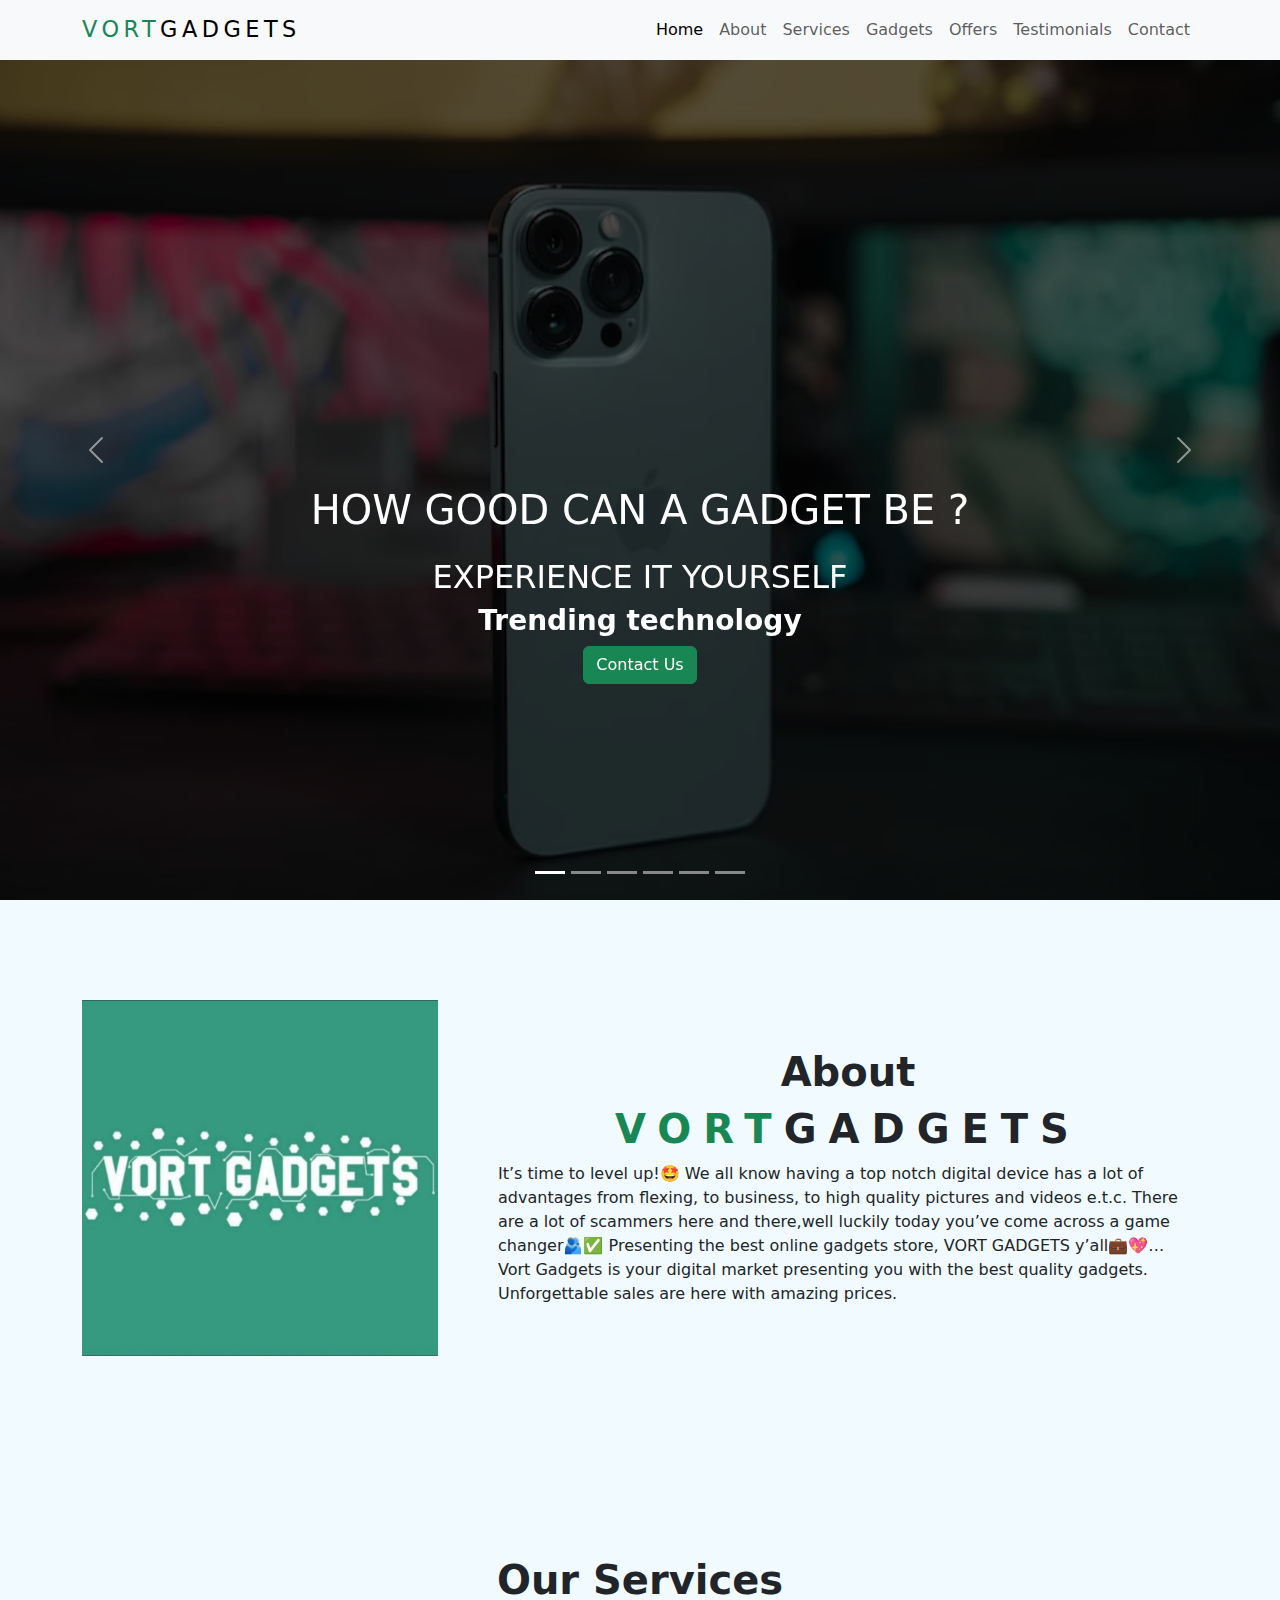
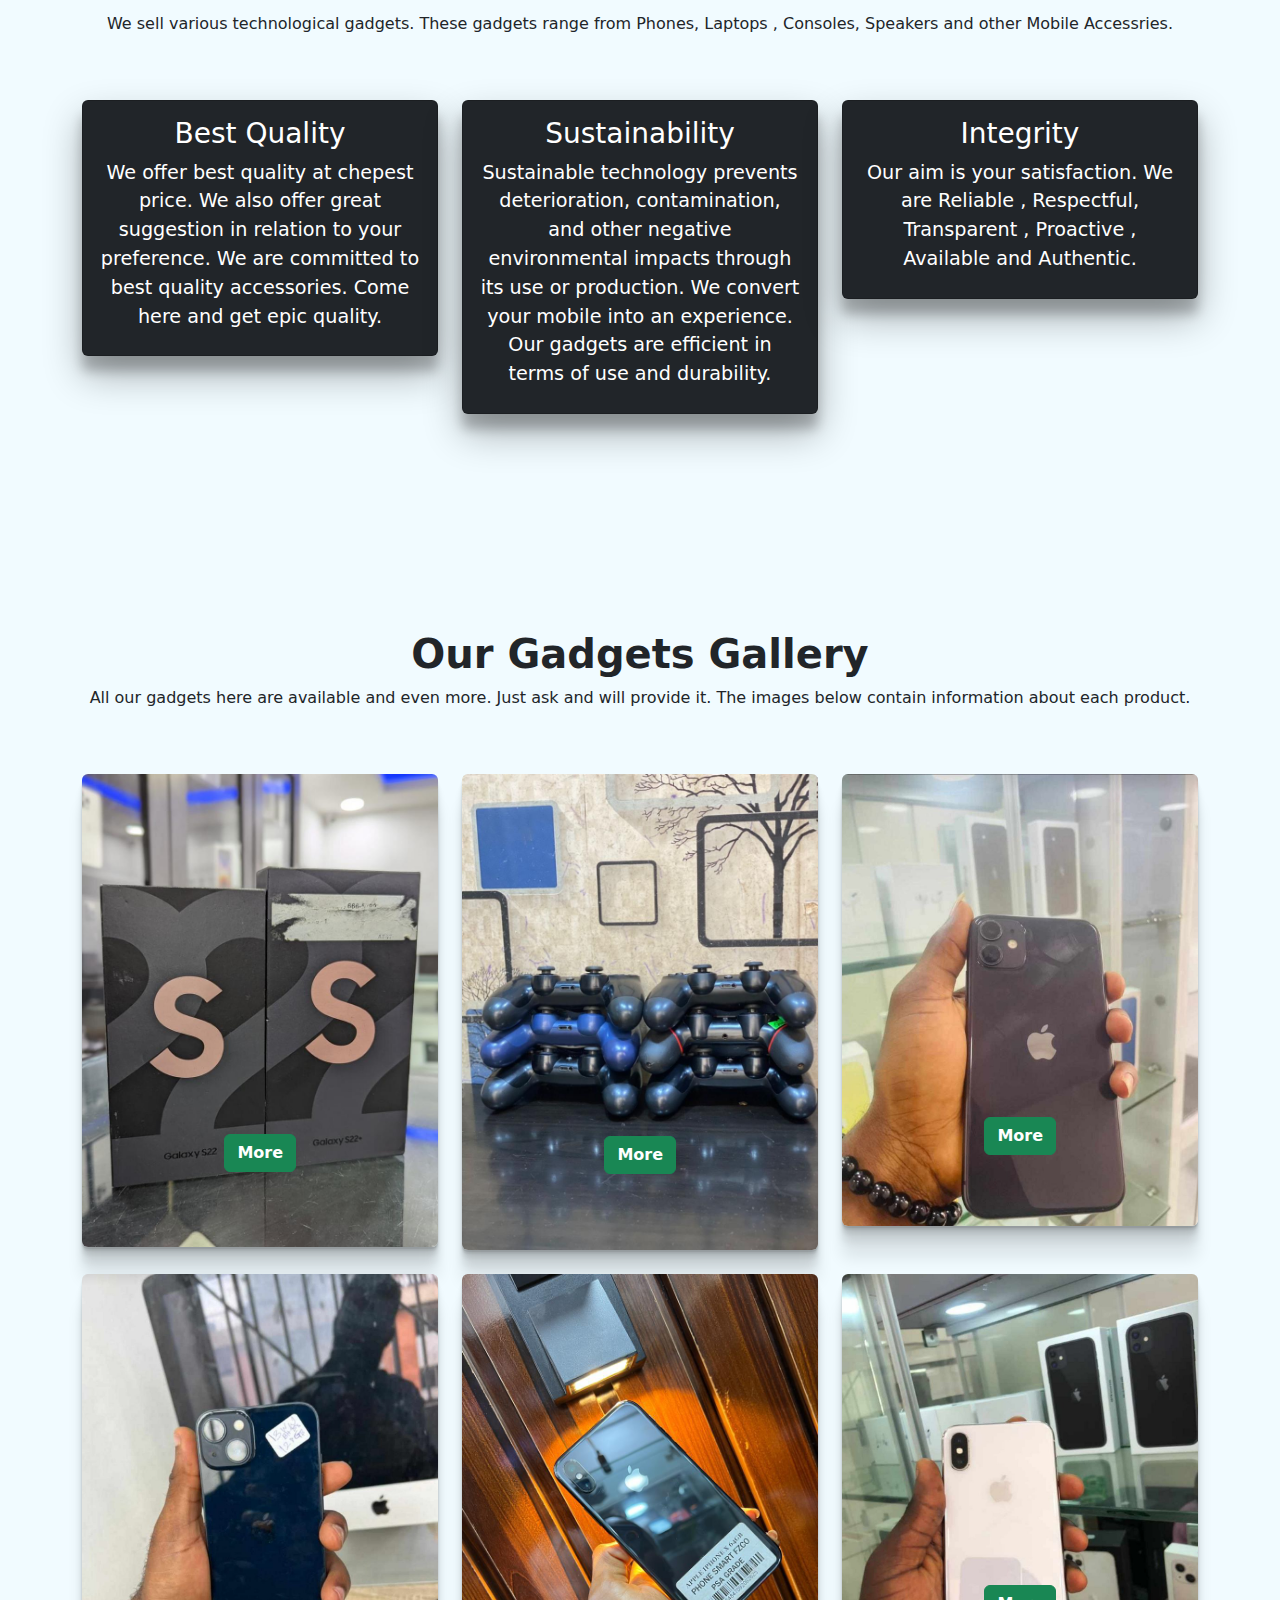
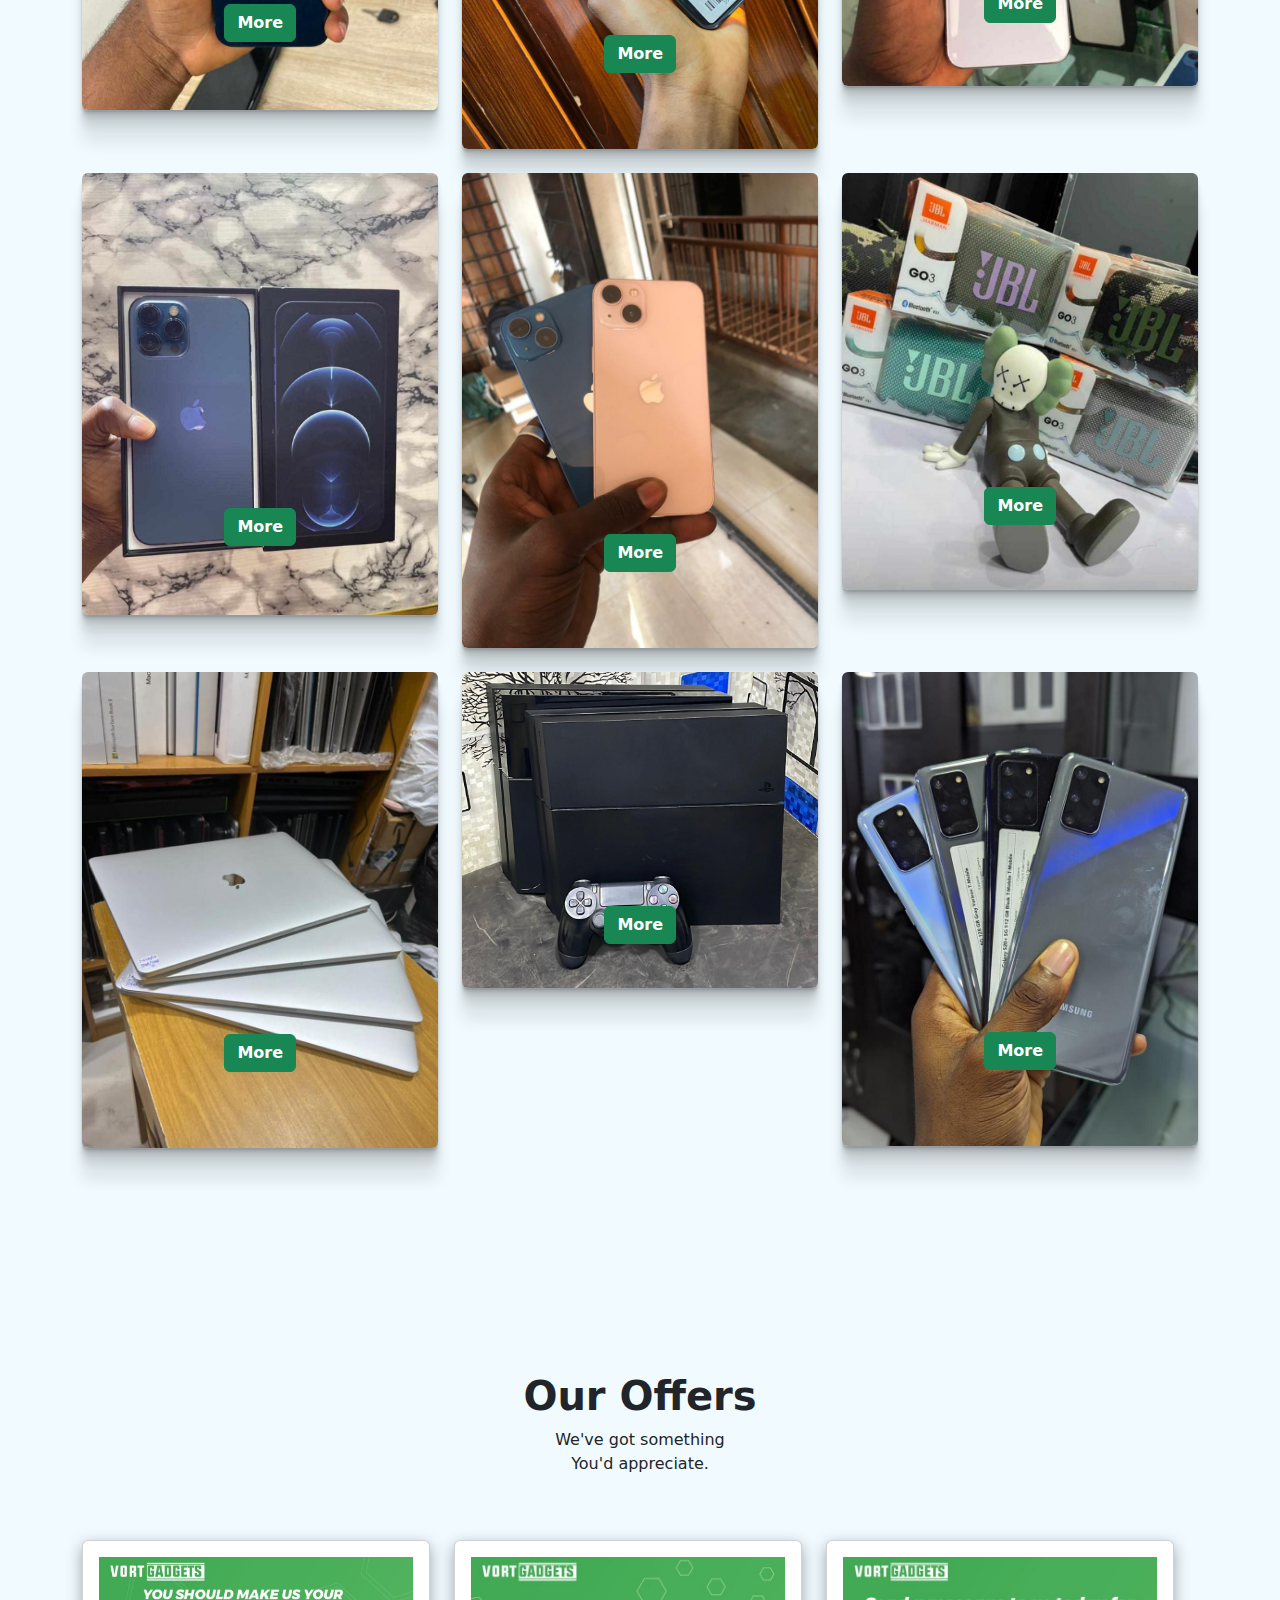
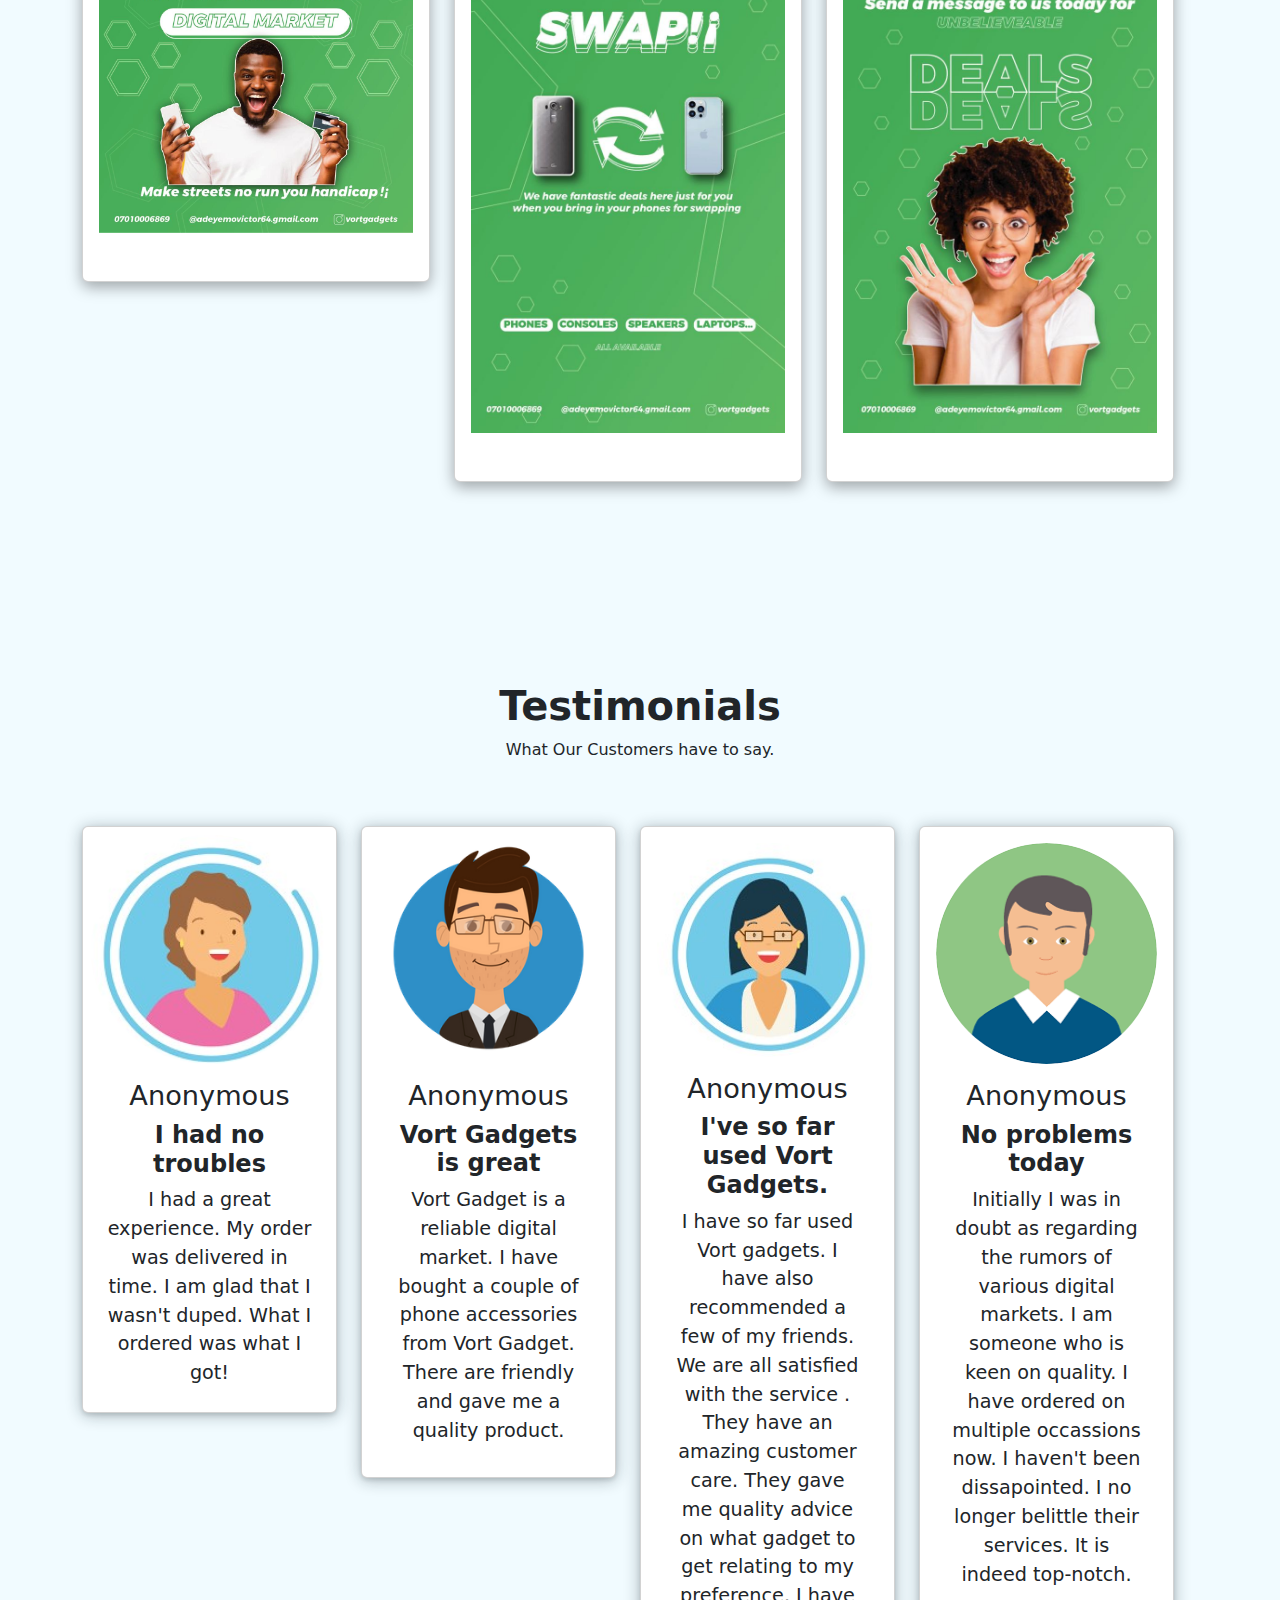
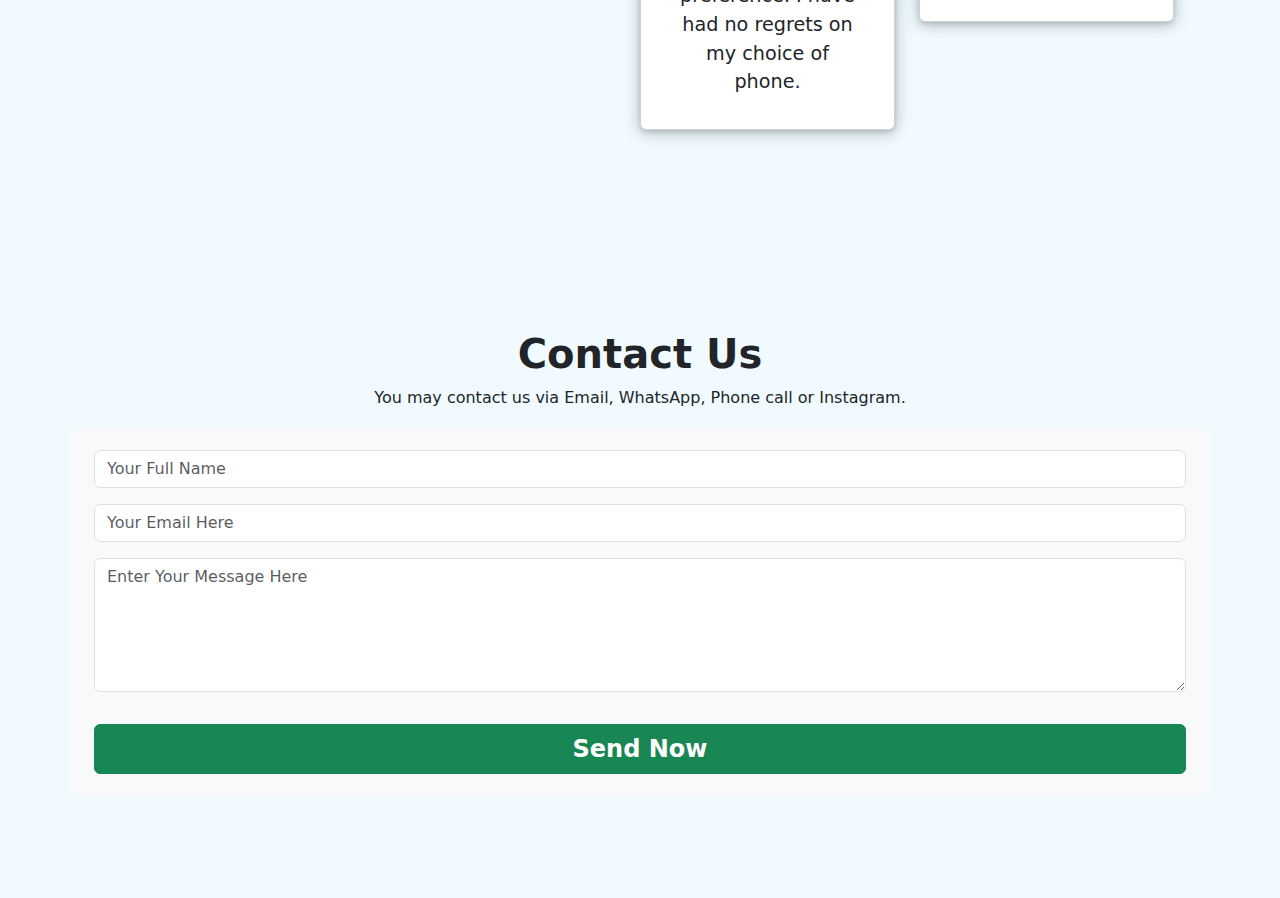
==== index.html @ 5c7299be "Contact-us section" ====
<!DOCTYPE html>
<html lang="en">
<head>
    <meta charset="UTF-8">
    <meta name="viewport" content="width=device-width, initial-scale=1.0">
    <title>VortGadgets</title>
     <link rel="stylesheet" href="css/style.css">
     <link rel="stylesheet" href="css/bootstrap.css">
<body>
    <nav class="navbar navbar-expand-lg bg-body-tertiary fixed-top" id="nav">
        <div class="container">
          <a id="brand-name" class="navbar-brand" href="#"><span id="brand-name-span">VORT</span>GADGETS</a>
          <button class="navbar-toggler" type="button" data-bs-toggle="collapse" data-bs-target="#navbarCollapse" aria-controls="navbarCollapse" aria-expanded="false" aria-label="Toggle navigation">
            <span class="navbar-toggler-icon"></span>
          </button>
          <div class="collapse navbar-collapse" id="navbarCollapse">
            <ul id="nav-ul" class="navbar-nav">
                <li class="navbar-item">
                    <a class="nav-link active" href="#Home">Home</a>
                </li>
                <li class="navbar-item">
                    <a class="nav-link " href="#About">About</a>
                </li>
                <li class="navbar-item">
                    <a class="nav-link " href="#Services">Services</a>
                </li>
                <li class="navbar-item">
                    <a class="nav-link " href="#gadgetsGallery">Gadgets</a>
                </li>
                <li class="navbar-item">
                    <a class="nav-link " href="#Offers">Offers</a>
                </li>
                <li class="navbar-item">
                    <a class="nav-link " href="#Testimonials">Testimonials</a>
                </li>
                <li class="navbar-item">
                    <a class="nav-link " href="#Contact">Contact</a>
                </li>
            </ul>
          </div>
        </div>
    </nav>
    <main>
        <section id="Home" >
            <div id="carousel" class="carousel slide">
              <div class="carousel-indicators">
                <button type="button" data-bs-target="#carouselIndicators" data-bs-slide-to="0" class="active" aria-current="true" aria-label="Slide 1"></button>
                <button type="button" data-bs-target="#carouselIndicators" data-bs-slide-to="1" aria-label="Slide 2"></button>
                <button type="button" data-bs-target="#carouselIndicators" data-bs-slide-to="2" aria-label="Slide 3"></button>
                <button type="button" data-bs-target="#carouselIndicators" data-bs-slide-to="3" aria-label="Slide 4"></button>
                <button type="button" data-bs-target="#carouselIndicators" data-bs-slide-to="4" aria-label="Slide 5"></button>
                <button type="button" data-bs-target="#carouselIndicators" data-bs-slide-to="5" aria-label="Slide 6"></button>
              </div>
                <div class="carousel-inner">
                  <div class="carousel-item active">
                    <div class="pb-5">

                    </div>
                    <img src="./img/slide-1.avif" class="d-block w-100" alt="...">
                    <div id="" class=" carousel-caption text-white text-center">
                      <h1>HOW GOOD CAN A GADGET BE ?</h1>
                      <h2>EXPERIENCE IT YOURSELF</h2>
                      <h3 class="fw-bold"> Trending technology</h3>
                      <p>
                        <button class="btn btn-success ">
                          <a href="https://wa.me/+2347010006869" class="text-white text-decoration-none">Contact Us</a>
                        </button>
                      </p>
                    </div>
                  </div>
                  <div class="carousel-item">
                    <div class="pb-5">

                    </div>
                    <img src="./img/slide-2.avif" class="d-block w-100" alt="...">
                    <div id="" class=" carousel-caption text-white text-center">
                        <h1>WHAT'S SO BRILLIANT ABOUT GADGETS ? </h1>
                        <h2>SIMPLICITY!</h2>
                        <h3 class="fw-bold">  Dreams about the future are always filled with gadgets.</h3>
                        <p>
                          <button class="btn btn-success ">
                            <a href="https://wa.me/+2347010006869" class="text-white text-decoration-none">Contact Us</a>
                          </button>
                        </p>
                      </div>
                  </div>
                  <div class="carousel-item">
                    <div class="pb-5">

                    </div>
                    <img src="./img/slide-3.avif" class="d-block w-100" alt="...">
                    <div id="" class=" carousel-caption text-white text-center">
                        <h1>...LOADED WITH FEATURES </h1>
                        <h2>SPECS YOU NEED !</h2>
                        <h3 class="fw-bold">You should make us your digital market.</h3>
                        <p>
                          <button class="btn btn-success ">
                            <a href="https://wa.me/+2347010006869" class="text-white text-decoration-none">Contact Us</a>
                          </button>
                        </p>
                      </div>
                  </div>
                  <div class="carousel-item">
                    <div class="pb-5">

                    </div>
                    <img src="./img/slide-4.avif" class="d-block w-100" alt="...">
                    <div id="" class=" carousel-caption text-white text-center">
                        <h1>...ITS ALL AVAILABLE</h1>
                        <h2>WE HAVE FANTASTIC DEALS FOR YOU !</h2>
                        <h3 class="fw-bold">Phone swapping, consoles , speakers...</h3>
                        <p>
                          <button class="btn btn-success ">
                            <a href="https://wa.me/+2347010006869" class="text-white text-decoration-none">Contact Us</a>
                          </button>
                        </p>
                      </div>
                  </div>
                  <div class="carousel-item">
                    <div class="pb-5">

                    </div>
                    <img src="./img/slide-5.jpg" class="d-block w-100" alt="...">
                    <div id="" class=" carousel-caption text-white text-center">
                      <h1>A NEW PERSPECTIVE FOR GAMERS</h1>
                      <h2>QUALITY AND DURABLE !</h2>
                      <h3 class="fw-bold">A great gamepad instantly levels up your play.</h3>
                      <p>
                        <button class="btn btn-success ">
                          <a href="https://wa.me/+2347010006869" class="text-white text-decoration-none">Contact Us</a>
                        </button>
                      </p>
                    </div>
                  </div>
                  <div class="carousel-item">
                    <div class="pb-5">

                    </div>
                    <img src="./img/slide-6.avif" class="d-block w-100" alt="...">
                    <div id="" class=" carousel-caption text-white text-center">
                      <h1>LOVE SOME GOOD MUSIC ? </h1>
                      <h2>PLUG IT ! , LISTEN ! FEEL IT !  </h2>
                      <h3 class="fw-bold">Don't just listen, feel the beat.
                         Move with the rhythm. Go crazy with the bass. Feel the music by heart.
                      </h3>
                      <p>
                        <button class="btn btn-success ">
                          <a href="https://wa.me/+2347010006869" class="text-white text-decoration-none">Contact Us</a>
                        </button>
                      </p>
                    </div>
                  </div>
                </div>
                <button class="carousel-control-prev" type="button" data-bs-target="#carousel" data-bs-slide="prev">
                  <span class="carousel-control-prev-icon" aria-hidden="true"></span>
                  <span class="visually-hidden">Previous</span>
                </button>
                <button class="carousel-control-next" type="button" data-bs-target="#carousel" data-bs-slide="next">
                  <span class="carousel-control-next-icon" aria-hidden="true"></span>
                  <span class="visually-hidden">Next</span>
                </button>
              </div>
        </section>
        <div class="container">
            <section id="About" class="section-padding">
                <div class="row">
                    <img id="logo" src="./img/vort logo.jpeg" alt="" class="col-lg-4 col-md-12 col-12">
                    <div class="container col-lg-8 col-md-12 col-12 ps-lg-5 mt-md-5">
                            <div id="about-title">
                                <h1 class="text-center fw-bold">About</h1>
                                <h1 id="about-brand-name" class="text-center lh-sm fw-bold"><span id="brand-name-span">VORT</span>GADGETS</h1>
                            </div>
                            
                            <p>It’s time to level up!🤩 We all know having a top notch digital 
                                device has a lot of advantages from flexing, to business, to high
                                quality pictures and videos e.t.c. There are a lot of scammers here 
                                and there,well luckily today you’ve come across a game changer🫂✅ Presenting
                                the best online gadgets store, VORT GADGETS y’all💼💖…
                                <br>
                                Vort Gadgets is your digital market presenting you with the best quality gadgets.
                                Unforgettable sales are here with amazing prices.
                            </p>
                    </div>
                </div>
            </section>
            <section id="Services" class="section-padding">
                <div class="row pb-5">
                    <h2 class="heading">Our Services</h2>
                    <p class="text-center">We sell various technological gadgets. 
                        These gadgets range from Phones, Laptops , 
                        Consoles, Speakers and other Mobile Accessries.
                    </p>
                </div>
                <div class="row">
                    <div class="col-lg-4 col-md-12 mb-3">
                        <div class="card text-white text-center bg-dark pb-2 service-card">
                            <div class="card-body text-center">
                              <h3 class="card-title">Best Quality</h3>
                              <p class="card-text">We offer best quality at chepest price. We also offer great suggestion in relation to your preference. We are committed to best quality accessories. Come here and get epic quality. </p>
                              
                            </div>
                          </div>
                    </div>
                    <div class="col-lg-4 col-md-12 mb-3">
                        <div class="card text-white bg-dark pb-2 service-card">
                            <div class="card-body text-center">
                                <h3 class="card-title">Sustainability</h3>
                                <p class="card-text">Sustainable technology prevents deterioration,
                                     contamination, and other negative environmental impacts through 
                                     its use or production. We convert your mobile into an experience. 
                                     Our gadgets are efficient in terms of use and durability.
                                </p>
                            </div>
                        </div>
                    </div>
                    <div class="col-lg-4 col-md-12 mb-3">
                        <div class="card text-white bg-dark pb-2 service-card">
                            <div class="card-body text-center">
                                <h3 class="card-title">Integrity</h3>
                                <p class="card-text">Our aim is your satisfaction.
                                     We are Reliable , Respectful, Transparent , 
                                     Proactive , Available and Authentic.
                                </p>
                            </div>
                        </div>
                    </div>
                </div>
            </section>
            <section id="gadgetsGallery" class="section-padding">
              <div class="row pb-5">
                <h2 class="heading">Our Gadgets Gallery</h2>
                <p class="text-center">All our gadgets here are available and even more.
                   Just ask and will provide it. The images below contain information about each product.
                </p>
              </div>
              <div class="row">
                <div class="col-md-4">
                  <a href="#" data-bs-toggle="modal" data-bs-target="#modal1">
                    <div class="pb-4" id="gallery-card-container">
                      <img src="./img/products/Galaxy S22+.jpeg" class="img-responsive rounded" id="gallery-img" width="100%" >
                      <button class="btn btn-success custom-btn fw-bold" id="gallery-btn">More</button>
                    </div> 
                  </a>
                  <!-- Modal -->
                  <div class="modal fade" id="modal1" tabindex="-1" aria-labelledby="ModalLabel" aria-hidden="true">
                    <div class="modal-dialog">
                      <div class="modal-content">
                        <div class="modal-header">
                          <h1 class="modal-title" id="ModalLabel">Galaxy S22+ 5G</h1>
                          <button type="button" class="btn-close" data-bs-dismiss="modal" aria-label="Close"></button>
                        </div>
                        <div class="modal-body">
                          <img src="./img/products/Galaxy S22+.jpeg" alt="" width="100%">
                          <h3>Galaxy S22 Plus 5G</h3>
                          <p class="mt-3">Don't make the mistake of overlooking the Galaxy S22 Plus. 
                            It's every bit a premium device and outperforms its siblings in some key areas.
                             The Galaxy S22 Plus is one of Samsung's very best and the top Android phone to beat for those 
                             who don't need a stylus.
                          </p>
                        </div>
                        <div class="modal-footer">
                          <button type="button" class="btn custom-btn btn-success" data-bs-dismiss="modal">Close</button>
                        </div>
                      </div>
                    </div>
</div>
                </div>
                <div class="col-md-4">
                  <a href="#" data-bs-toggle="modal" data-bs-target="#modal2">
                    <div class="pb-4" id="gallery-card-container">
                      <img src="./img/products/gamepad1.jpeg" alt="" class="img-responsive rounded" id="gallery-img" width="100%">
                      <button class="btn btn-success custom-btn fw-bold" id="gallery-btn">More</button>
                    </div>
                  </a>
                  <!-- Modal -->
                  <div class="modal fade" id="modal2" tabindex="-1" aria-labelledby="ModalLabel" aria-hidden="true">
                    <div class="modal-dialog">
                      <div class="modal-content">
                        <div class="modal-header">
                          <h1 class="modal-title" id="ModalLabel">Game Pad</h1>
                          <button type="button" class="btn-close" data-bs-dismiss="modal" aria-label="Close"></button>
                        </div>
                        <div class="modal-body">
                          <img src="./img/products/gamepad1.jpeg" alt="" width="100%">
                          <h3>Game Pad</h3>
                          <p class="mt-3">The control is comfortable and direct, 
                            which of course benefits the performance and generally games that are controlled with a gamepad run rounder. 
                            That refers to many games and also something the use of weapons in games is simply more convenient.
                          </p>
                        </div>
                        <div class="modal-footer">
                          <button type="button" class="btn custom-btn btn-success" data-bs-dismiss="modal">Close</button>
                        </div>
                      </div>
                    </div>
                </div>
                </div>
                <div class="col-md-4">
                  <a href="#" data-bs-toggle="modal" data-bs-target="#modal3">
                    <div class="pb-4" id="gallery-card-container">
                      <img src="./img/products/iphone 11.jpg" alt="" class="img-responsive rounded" id="gallery-img" width="100%">
                      <button class="btn btn-success custom-btn fw-bold" id="gallery-btn">More</button>
                    </div>
                  </a>
                  <!-- Modal -->
                  <div class="modal fade" id="modal3" tabindex="-1" aria-labelledby="ModalLabel" aria-hidden="true">
                    <div class="modal-dialog">
                      <div class="modal-content">
                        <div class="modal-header">
                          <h1 class="modal-title" id="ModalLabel">IPHONE 11</h1>
                          <button type="button" class="btn-close" data-bs-dismiss="modal" aria-label="Close"></button>
                        </div>
                        <div class="modal-body">
                          <img src="./img/products/iphone 11.jpg" alt="" width="100%">
                          <h3>IPHONE 11</h3>
                          <p class="mt-3">The Iphone 11 has faster performance, an ultra wide camera,
                             night mode, an hour longer battery life and new colors.
                            The iPhone 11 succeeded the iPhone XR, and it features a 6.1-inch LCD 
                            display that Apple calls a "Liquid Retina HD Display." It features a 1792 x 828 resolution
                             at 326ppi, a 1400:1 contrast ratio, 625 nits max brightness, True Tone support for adjusting 
                             the white balance to the ambient lighting, and wide color support for true-to-life colors.
                          </p>
                        </div>
                        <div class="modal-footer">
                          <button type="button" class="btn custom-btn btn-success" data-bs-dismiss="modal">Close</button>
                        </div>
                      </div>
                    </div>
                  </div>
                </div>
                <div class="col-md-4">
                  <a href="#" data-bs-toggle="modal" data-bs-target="#modal4">
                    <div class="pb-4" id="gallery-card-container">
                      <img src="./img/products/iphone 13.jpg" alt="" class="img-responsive rounded" id="gallery-img" width="100%">
                      <button class="btn btn-success custom-btn fw-bold" id="gallery-btn">More</button>
                    </div>
                  </a>
                  <!-- Modal -->
                  <div class="modal fade" id="modal4" tabindex="-1" aria-labelledby="ModalLabel" aria-hidden="true">
                    <div class="modal-dialog">
                      <div class="modal-content">
                        <div class="modal-header">
                          <h1 class="modal-title" id="ModalLabel">IPHONE 13</h1>
                          <button type="button" class="btn-close" data-bs-dismiss="modal" aria-label="Close"></button>
                        </div>
                        <div class="modal-body">
                          <img src="./img/products/iphone 13.jpg" alt="" width="100%">
                          <h3>IPHONE 13</h3>
                          <p class="mt-3">The iPhone 13's brighter display, longer battery life and powerful
                             cameras make it the best iPhone for those on a budget.
                            Compared to the standard iPhone models, the iPhone 13 Pro and 
                            Pro Max feature a stainless steel frame, 120Hz ProMotion displays, and 
                            triple-lens camera systems with improved Wide, Ultra Wide, and Telephoto lenses
                             and higher-end photography options like macro capabilities, and the ProRes video format.
                          </p>
                        </div>
                        <div class="modal-footer">
                          <button type="button" class="btn custom-btn btn-success" data-bs-dismiss="modal">Close</button>
                        </div>
                      </div>
                    </div>
                  </div>
                </div>
                <div class="col-md-4">
                  <a href="#" data-bs-toggle="modal" data-bs-target="#modal5">
                    <div class="pb-4" id="gallery-card-container">
                      <img src="./img/products/iphone X-64gb.jpeg" alt="" class="img-responsive rounded" id="gallery-img" width="100%">
                      <button class="btn btn-success custom-btn fw-bold" id="gallery-btn">More</button>
                    </div>
                  </a>
                  <!-- Modal -->
                  <div class="modal fade" id="modal5" tabindex="-1" aria-labelledby="ModalLabel" aria-hidden="true">
                    <div class="modal-dialog">
                      <div class="modal-content">
                        <div class="modal-header">
                          <h1 class="modal-title" id="ModalLabel">IPHONE X-64GB</h1>
                          <button type="button" class="btn-close" data-bs-dismiss="modal" aria-label="Close"></button>
                        </div>
                        <div class="modal-body">
                          <img src="./img/products/iphone X-64gb.jpeg" alt="" width="100%">
                          <h3>IPHONE X-64GB</h3>
                          <p class="mt-3">Is 64GB good for an iPhone X? 64GB is enough for 95% of people. 
                            If you don't use your smartphone to store movies, 64GB is enough, including if 
                            you take lots of pics, panoramas, and videos.
                            Apple iPhoneX 64GB is powered by Apple A11 (6 core) + M11 motion coprocessor and 
                            the RAM of 3GB. The phone internal memory capacity is 64GB. As for us the camera concerned,
                             it has front and rear camera with 7MP and 12MP. Apple iPhoneX 64GB, the battery capacity is 2716mAh
                              and Non-removable battery.
                          </p>
                        </div>
                        <div class="modal-footer">
                          <button type="button" class="btn custom-btn btn-success" data-bs-dismiss="modal">Close</button>
                        </div>
                      </div>
                    </div>
                  </div>
                </div>
                <div class="col-md-4">
                  <a href="#" data-bs-toggle="modal" data-bs-target="#modal6">
                    <div class="pb-4" id="gallery-card-container">
                      <img src="./img/products/iphone X.jpg" alt="" class="img-responsive rounded" id="gallery-img" width="100%">
                      <button class="btn btn-success custom-btn fw-bold" id="gallery-btn">More</button>
                    </div>
                  </a>
                  <!-- Modal -->
                  <div class="modal fade" id="modal6" tabindex="-1" aria-labelledby="ModalLabel" aria-hidden="true">
                    <div class="modal-dialog">
                      <div class="modal-content">
                        <div class="modal-header">
                          <h1 class="modal-title" id="ModalLabel">IPHONE X</h1>
                          <button type="button" class="btn-close" data-bs-dismiss="modal" aria-label="Close"></button>
                        </div>
                        <div class="modal-body">
                          <img src="./img/products/iphone X.jpg " width="100%">
                          <h3>IPHONE X</h3>
                          <p class="mt-3">The iPhone X has the Super Retina display, 
                            offering the highest pixel density ever on an iPhone; the 5.8-inch,
                             edge-to-edge OLED screen, with its incredible detail; Face ID, which 
                             uses 3D mapping for secure unlocking; and Portrait Mode, for professional-quality
                              photo effects when using either the front- or rear-facing cameras.
                          </p>
                        </div>
                        <div class="modal-footer">
                          <button type="button" class="btn custom-btn btn-success" data-bs-dismiss="modal">Close</button>
                        </div>
                      </div>
                    </div>
                  </div>
                </div>
                <div class="col-md-4">
                  <a href="#" data-bs-toggle="modal" data-bs-target="#modal7">
                    <div class="pb-4" id="gallery-card-container">
                      <img src="./img/products/Iphone-12 Promax 128GB.jpg" alt="" class="img-responsive rounded" id="gallery-img" width="100%">
                      <button class="btn btn-success custom-btn fw-bold" id="gallery-btn">More</button>
                    </div>
                  </a>
                  <!-- Modal -->
                  <div class="modal fade" id="modal7" tabindex="-1" aria-labelledby="ModalLabel" aria-hidden="true">
                    <div class="modal-dialog">
                      <div class="modal-content">
                        <div class="modal-header">
                          <h1 class="modal-title" id="ModalLabel">IPHONE-12 PROMAX 128GB</h1>
                          <button type="button" class="btn-close" data-bs-dismiss="modal" aria-label="Close"></button>
                        </div>
                        <div class="modal-body">
                          <img src="./img/products/Iphone-12 Promax 128GB.jpg " width="100%">
                          <h3>IPHONE-12 PROMAX 128GB</h3>
                          <p class="mt-3">If you're looking for one of the best iPhones on the market,
                             the iPhone 12 Pro Max is still worth checking out: it's powerful, has the 
                             longest battery life on an iPhone we tested in 2020 and the camera is top-notch.
                          </p>
                        </div>
                        <div class="modal-footer">
                          <button type="button" class="btn custom-btn btn-success" data-bs-dismiss="modal">Close</button>
                        </div>
                      </div>
                    </div>
                  </div>
                </div>
                <div class="col-md-4">
                  <a href="#" data-bs-toggle="modal" data-bs-target="#modal8">
                    <div class="pb-4" id="gallery-card-container">
                      <img src="./img/products/iphone-13.jpeg" alt="" class="img-responsive rounded" id="gallery-img" width="100%">
                      <button class="btn btn-success custom-btn fw-bold" id="gallery-btn">More</button>
                    </div>
                  </a>
                  <!-- Modal -->
                  <div class="modal fade" id="modal8" tabindex="-1" aria-labelledby="ModalLabel" aria-hidden="true">
                    <div class="modal-dialog">
                      <div class="modal-content">
                        <div class="modal-header">
                          <h1 class="modal-title" id="ModalLabel">IPHONE 13</h1>
                          <button type="button" class="btn-close" data-bs-dismiss="modal" aria-label="Close"></button>
                        </div>
                        <div class="modal-body">
                          <img src="./img/products/iphone-13.jpeg" width="100%">
                          <h3>IPHONE 13</h3>
                          <p class="mt-3">The iPhone 13 display has rounded corners that follow a 
                            beautiful curved design, and these corners are within a standard rectangle. 
                            When measured as a standard rectangular shape, the screen is 6.06 inches diagonally
                             (actual viewable area is less). Both models: HDR display.
                          </p>
                        </div>
                        <div class="modal-footer">
                          <button type="button" class="btn custom-btn btn-success" data-bs-dismiss="modal">Close</button>
                        </div>
                      </div>
                    </div>
                  </div>
                </div>
                <div class="col-md-4">
                  <a href="#" data-bs-toggle="modal" data-bs-target="#modal9">
                    <div class="pb-4" id="gallery-card-container">
                      <img src="./img/products/jbl.jpeg" alt="" class="img-responsive rounded" id="gallery-img" width="100%">
                      <button class="btn btn-success custom-btn fw-bold" id="gallery-btn">More</button>
                    </div>
                  </a>
                  <!-- Modal -->
                  <div class="modal fade" id="modal9" tabindex="-1" aria-labelledby="ModalLabel" aria-hidden="true">
                    <div class="modal-dialog">
                      <div class="modal-content">
                        <div class="modal-header">
                          <h1 class="modal-title" id="ModalLabel">JBL</h1>
                          <button type="button" class="btn-close" data-bs-dismiss="modal" aria-label="Close"></button>
                        </div>
                        <div class="modal-body">
                          <img src="./img/products/jbl.jpeg" width="100%">
                          <h3>JBL</h3>
                          <p class="mt-3">JBL don't produce headphones as comfortable as other popular brands,
                             and they don't offer any models specifically catered for audiophiles, their colorful 
                             designs are packed with unique features like music sharing that make JBL a great brand f
                             or casual, everyday headphones.
                          </p>
                        </div>
                        <div class="modal-footer">
                          <button type="button" class="btn custom-btn btn-success" data-bs-dismiss="modal">Close</button>
                        </div>
                      </div>
                    </div>
                  </div>
                </div>
                <div class="col-md-4">
                  <a href="#" data-bs-toggle="modal" data-bs-target="#modal10">
                    <div class="pb-4" id="gallery-card-container">
                      <img src="./img/products/macbook1.jpeg" alt="" class="img-responsive rounded" id="gallery-img" width="100%">
                      <button class="btn btn-success custom-btn fw-bold" id="gallery-btn">More</button>
                    </div>
                  </a>
                  <!-- Modal -->
                  <div class="modal fade" id="modal10" tabindex="-1" aria-labelledby="ModalLabel" aria-hidden="true">
                    <div class="modal-dialog">
                      <div class="modal-content">
                        <div class="modal-header">
                          <h1 class="modal-title" id="ModalLabel">MACBOOK</h1>
                          <button type="button" class="btn-close" data-bs-dismiss="modal" aria-label="Close"></button>
                        </div>
                        <div class="modal-body">
                          <img src="./img/products/macbook1.jpeg" width="100%">
                          <h3>MACBOOK</h3>
                          <p class="mt-3">Mac makes it easy to find what you need, 
                            stay organized, and take on any task. Its clear, simple 
                            design just makes sense — especially if you have an iPhone.
                             So things like managing multiple windows and keeping track of
                              your files are a breeze.
                          </p>
                        </div>
                        <div class="modal-footer">
                          <button type="button" class="btn custom-btn btn-success" data-bs-dismiss="modal">Close</button>
                        </div>
                      </div>
                    </div>
                  </div>
                </div>
                <div class="col-md-4">
                  <a href="#" data-bs-toggle="modal" data-bs-target="#modal11">
                    <div class="pb-4" id="gallery-card-container">
                      <img src="./img/products/plystation.jpeg" alt="" class="img-responsive rounded" id="gallery-img" width="100%">
                      <button class="btn btn-success custom-btn fw-bold" id="gallery-btn">More</button>
                    </div>
                  </a>
                  <!-- Modal -->
                  <div class="modal fade" id="modal11" tabindex="-1" aria-labelledby="ModalLabel" aria-hidden="true">
                    <div class="modal-dialog">
                      <div class="modal-content">
                        <div class="modal-header">
                          <h1 class="modal-title" id="ModalLabel">PLAY STATION</h1>
                          <button type="button" class="btn-close" data-bs-dismiss="modal" aria-label="Close"></button>
                        </div>
                        <div class="modal-body">
                          <img src="./img/products/plystation.jpeg" width="100%">
                          <h3>PLAY STATION</h3>
                          <p class="mt-3">Playstation has a promising technology, a DualSense 
                            Gamepad packed with some top-notch features, Faster SSD, high-performance
                             capability, super graphics that gives you the ultimate gaming experience and
                             allows for more that just video games but also video streaming.
                          </p>
                        </div>
                        <div class="modal-footer">
                          <button type="button" class="btn custom-btn btn-success" data-bs-dismiss="modal">Close</button>
                        </div>
                      </div>
                    </div>
                  </div>
                </div>
                <div class="col-md-4">
                  <a href="#" data-bs-toggle="modal" data-bs-target="#modal12">
                    <div class="pb-4" id="gallery-card-container">
                      <img src="./img/products/samsung-galxy-S20.jpeg" alt="" class="img-responsive rounded" id="gallery-img" width="100%">
                      <button class="btn btn-success custom-btn fw-bold" id="gallery-btn">More</button>
                    </div>
                  </a>
                  <!-- Modal -->
                  <div class="modal fade" id="modal12" tabindex="-1" aria-labelledby="ModalLabel" aria-hidden="true">
                    <div class="modal-dialog">
                      <div class="modal-content">
                        <div class="modal-header">
                          <h1 class="modal-title" id="ModalLabel">SAMSUNG GALAXY S20</h1>
                          <button type="button" class="btn-close" data-bs-dismiss="modal" aria-label="Close"></button>
                        </div>
                        <div class="modal-body">
                          <img src="./img/products/samsung-galxy-S20.jpeg" width="100%">
                          <h3>SAMSUNG GALAXY S20</h3>
                          <p class="mt-3">The Samsung Galaxy S20 has a triple main camera at 
                            back side body with 12MP f/1.8 for standard wide + 8MP f/2.0 for telephone 
                            with 3x optical zoom + 12MP f/2.2 for Ultrawide.
                            Samsung Galaxy S20 has a sufficient battery 4500mAh to make it work more longer.
                             It also has a fast charging 25W technology at both 5G OR 4G version. This phone also
                              has wireless charging.
                            Despite being a year -old flagship smartphone from Samsung, the Galaxy S20 is still
                             worth buying at this affordable price.
                          </p>
                        </div>
                        <div class="modal-footer">
                          <button type="button" class="btn custom-btn btn-success" data-bs-dismiss="modal">Close</button>
                        </div>
                      </div>
                    </div>
                  </div>
                </div>
              </div>
            </section>
            <section id="Offers" class="section-padding">
              <div class="row">
                <h2 class="heading">Our Offers</h2>
                <p class="text-center">We've got something <br>
                  You'd appreciate.</p>
              </div>
              <div class="row col-12 mt-5">
                <div class="col-lg-4 col-md-12">
                  <div class="card p-3 pb-5 ad-cards">
                    <img src="./img/ad2.jpeg" alt="" width="100%">
                  </div>
                </div>
                <div class="col-lg-4 col-md-12">
                  <div class="card p-3 pb-5 ad-cards">
                    <img src="./img/ad3.jpeg" alt="" width="100%">
                  </div>
                </div>
                <div class="col-lg-4 col-md-12">
                  <div class="card p-3 pb-5 ad-cards">
                    <img src="./img/ad5.jpeg" alt="" width="100%">
                  </div>
                </div>
              </div>
            </section>
            <section id="Testimonials" class="section-padding">
              <div class="row">
                <h2 class="heading">Testimonials</h2>
                <p class="text-center">What Our Customers have to say.</p>
              </div>
              <div class="row col-12 mt-5">
                <div class="col-lg-3 col-md-12">
                  <div class="card testimonial-card p-2">
                    <img src="./img/female-client.jpg" class="card-img-top w-100" alt="..." >
                    <div class="card-body">
                      <h5 class="card-title text-center">Anonymous</h5>
                      <h4 class="fw-bold text-center">I had no troubles</h4>
                      <p class="card-text text-center">I had a great experience. 
                        My order was delivered in time. I am glad that I wasn't duped. 
                        What I ordered was what I got!</p>
                    </div>
                  </div>
                </div>
                <div class="col-lg-3 col-md-12">
                  <div class="card testimonial-card p-3">
                    <img src="./img/male-client-2.jpeg" class="card-img-top w-100" alt="..." >
                    <div class="card-body">
                      <h5 class="card-title text-center">Anonymous</h5>
                      <h4 class="fw-bold text-center">Vort Gadgets is great</h4>
                      <p class="card-text text-center">Vort Gadget is a reliable digital market. 
                        I have bought a couple of phone accessories from Vort Gadget. 
                        There are friendly and gave me a quality product.</p>
                    </div>
                  </div>
                </div>
                <div class="col-lg-3 col-md-12">
                  <div class="card testimonial-card p-3">
                    <img src="./img/female-client-2.jpg" class="card-img-top w-100" alt="..." >
                    <div class="card-body">
                      <h5 class="card-title text-center">Anonymous</h5>
                      <h4 class="fw-bold text-center">I've so far used Vort Gadgets.</h4>
                      <p class="card-text text-center">I have so far used Vort gadgets. 
                                          I have also recommended a few of my friends.
                                          We are all satisfied with the service . 
                                          They have an amazing customer care.
                                          They gave me quality advice on what gadget to get relating to my preference.
                                           I have had no regrets on my choice of phone.
                      </p>
                    </div>
                  </div>
                </div>
                <div class="col-lg-3 col-md-12">
                  <div class="card testimonial-card p-3" >
                    <img src="./img/male-client.png" class="card-img-top w-100" alt="..." >
                    <div class="card-body">
                      <h5 class="card-title text-center">Anonymous</h5>
                      <h4 class="fw-bold text-center">No problems today</h4>
                      <p class="card-text text-center">Initially I was in doubt as regarding the rumors of various digital markets.
                                            I am someone who is keen on quality. 
                                            I have ordered on multiple occassions now.
                                            I haven't been dissapointed.
                                            I no longer belittle their services. 
                                            It is indeed top-notch.
                      </p>
                    </div>
                  </div>
                </div>
                
              </div>
            </section>
            <section id="Contact" class="section-padding">
              <div class="row">
                <h2 class="heading">Contact Us</h2>
                <p class="text-center">You may contact us via Email, WhatsApp, Phone call or Instagram.</p>
              </div>
              <div class="row">
                <form action="" method="post" class="bg-light p-4">
                  <input type="text" placeholder="Your Full Name" class="form-control w-100 mb-3">
                  <input type="text" placeholder="Your Email Here" class=" form-control w-100 mb-3">
                  <textarea name="other" id="" cols="30" rows="5" placeholder="Enter Your Message Here" class="form-control w-100 mb-3"></textarea>
                  <input type="submit" value="Send Now" class="w-100 text-white btn btn-success mt-3 fw-bold">
                </form>
              </div>
            </section>
        </div>
    </main>
    <script src="./js/script.js"></script>
    <script src="./js/bootstrap.js"></script>
</body>
</html>
---- css/style.css ----
*{
    box-sizing: border-box;
}
:root{
    --green: #369A80;
}
body{
    width: 100vw;
    height: 100vh;
    font-family:  system-ui, -apple-system, "Segoe UI", Roboto, 
                "Helvetica Neue", "Noto Sans", "Liberation Sans", 
                Arial, sans-serif, "Apple Color Emoji", "Segoe UI Emoji",
                 "Segoe UI Symbol", "Noto Color Emoji";
    font-size: 16px !important;
    background-color: #F1FBFF !important;
    overflow-x: hidden;
}
/*GENERAL STYLES*/
.heading{
    text-align: center;
    font-size: 2.5em;
    font-weight: 700;
}
.section-padding{
    padding: 100px 0;
}
.custom-btn{
    border: 1px solid orange;
    
}
/*NAVBAR*/
#brand-name{
    font-size: 1.4em;
    letter-spacing: 0.2em;
}
#brand-name-span{
    color: #198754;
}
#navbarCollapse{
    justify-content: flex-end;
}
/*HOME*/
#Home{
    width: 100vw;
    overflow: hidden;
}
.carousel-item{
    height: 100vh;
    min-height: 300px;
}
#carousel::after{
    content: " ";
    background-color: #000000a3;
    position: absolute;
    top: 0;
    left: 0;
    width: 100%;
    height: 100%;
    z-index: 0;
}
.carousel-item img{
    height: 100%;
}
.carousel-caption{
    bottom: 20% !important;
    z-index: 2;
}
.carousel-caption h1{
    font-size: 2.5em;
    font-weight: 500;
    line-height: 2em;
}
.carousel-caption h2{
    font-weight: 500;
}
/*ABOUT*/
#logo{
    margin: 0 0 auto;
}
#about-brand-name{
    
    font-size: 2.5em;
    letter-spacing: 0.3em;
}
/*SERVICES*/

.card-text{
    font-size: 1.2em;
    font-weight: 300;
}
.service-card{
    box-shadow: rgba(0, 0, 0, 0.3) 0px 19px 38px 0px,
                rgba(0, 0, 0, 0.22) 0px 15px 12px 0px;
}
/*GALLERY*/
#gallery-card-container{
    position: relative;
    cursor: pointer;
}
#gallery-img{
    z-index: 1;
    box-shadow: rgba(0, 0, 0, 0.09) 0px 2px 1px 0px,
                rgba(0, 0, 0, 0.09) 0px 4px 2px 0px,
                rgba(0, 0, 0, 0.09) 0px 8px 4px 0px, 
                rgba(0, 0, 0, 0.09) 0px 16px 8px 0px,
                rgba(0, 0, 0, 0.09) 0px 32px 16px 0px;
}
#gallery-btn{
    position: absolute;
    bottom: 20%;
    left: 40%;
    z-index: 2;
}

.modal-title{
    font-size: 1.5em !important;
}
.btn-close{
    width: 10px !important;
    border: 2px outset black !important;
    background-color: #c2c0b5a6 !important;
}
.modal-body h3{
    font-size: 1.3em;
    font-weight: 500;
    color: #198754;
}
.modal-body p{
    font-size: 1.2em;
    line-height: 1.5em;
    text-align: center;
}
/*OFFERS*/
.ad-cards{
    box-shadow: rgba(0, 0, 0, 0.35) 0px 5px 15px 0px;
}
/*TESTIMONIALS*/
.testimonial-card{
    box-shadow: rgba(14, 30, 37, 0.12) 0px 2px 4px 0px, rgba(14, 30, 37, 0.32) 0px 2px 16px 0px;
}
.testimonial-card img{
    border-radius: 100%;
}
h5.card-title{
    font-weight: 400;
    font-size: 1.7em;
}
/*CONTACT*/
input[type="submit"]{
    font-size: 1.5em;
}
/*MEDIA QUERY*/
@media (max-width: 992px){
    #about-brand-name{
        letter-spacing: 0em;
    }
    .carousel-caption h1{
        font-size: 2em;
        line-height: 1.5em;
    }
}
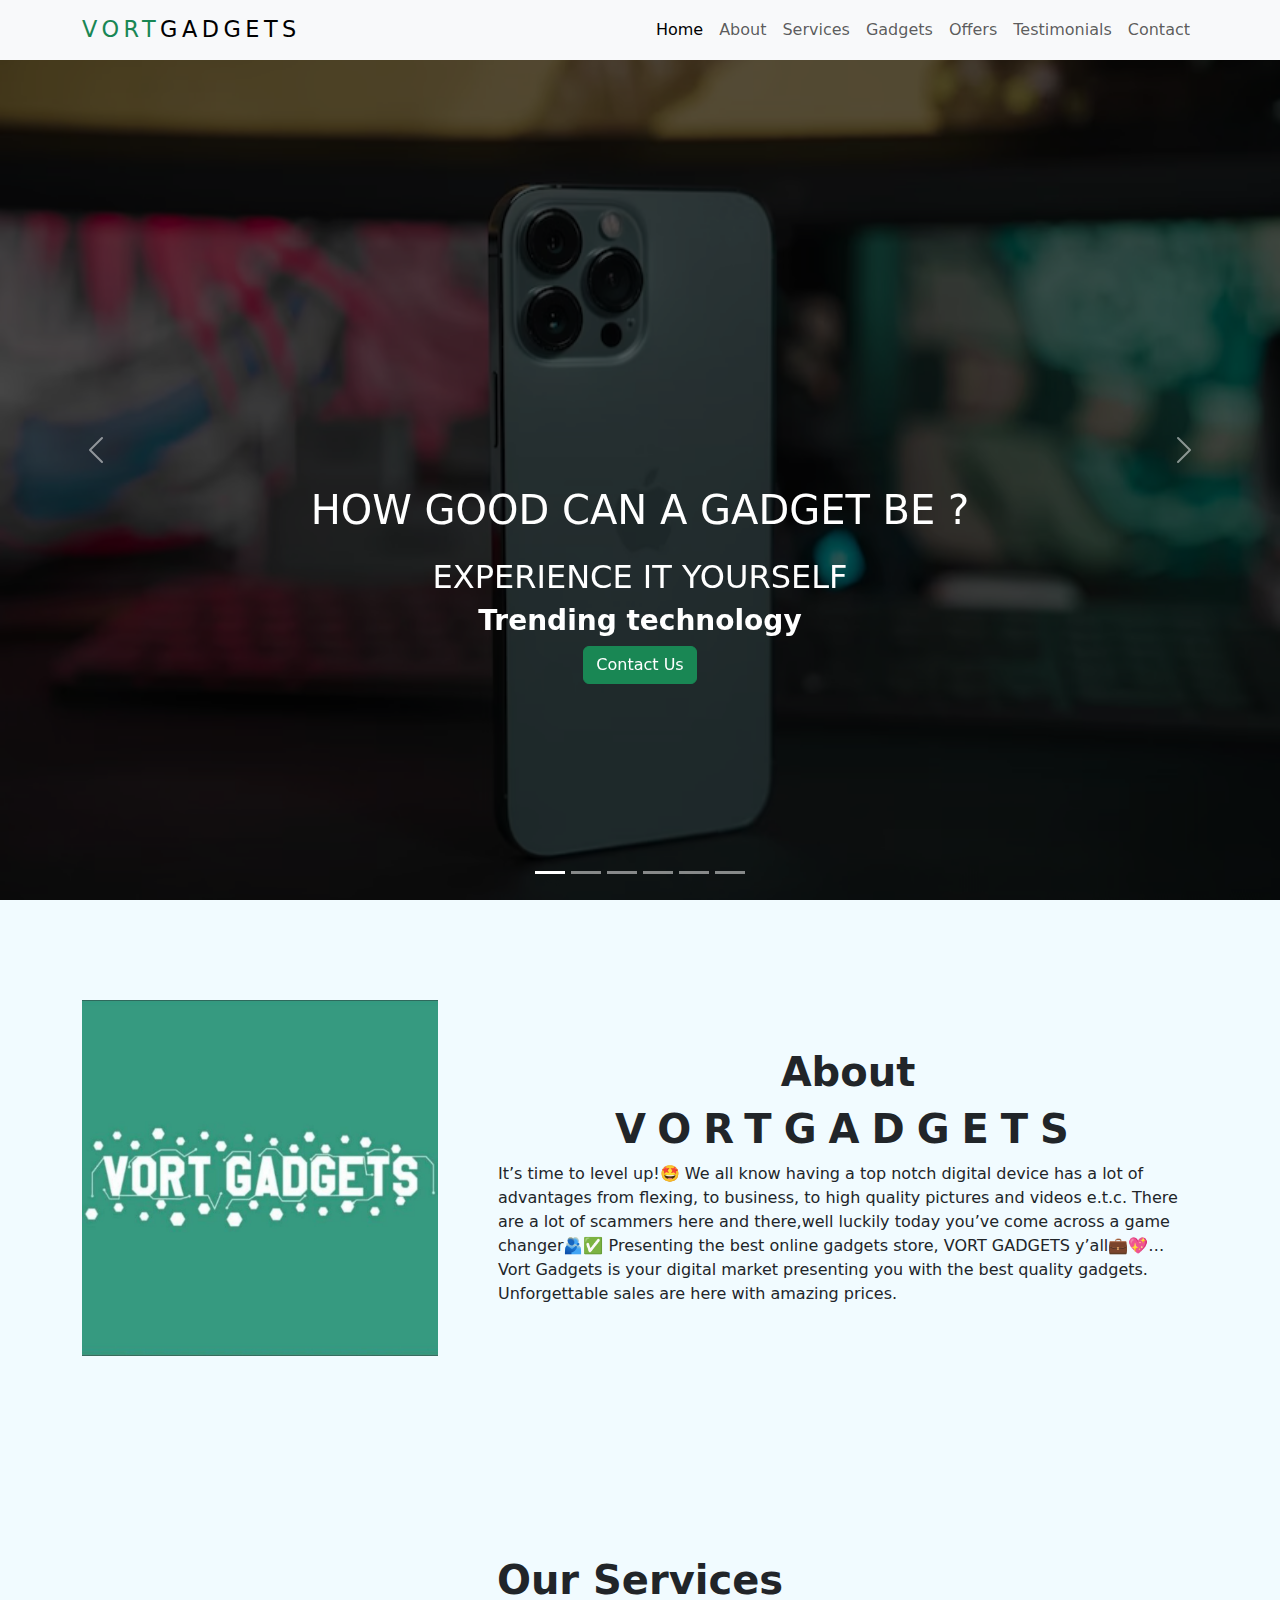
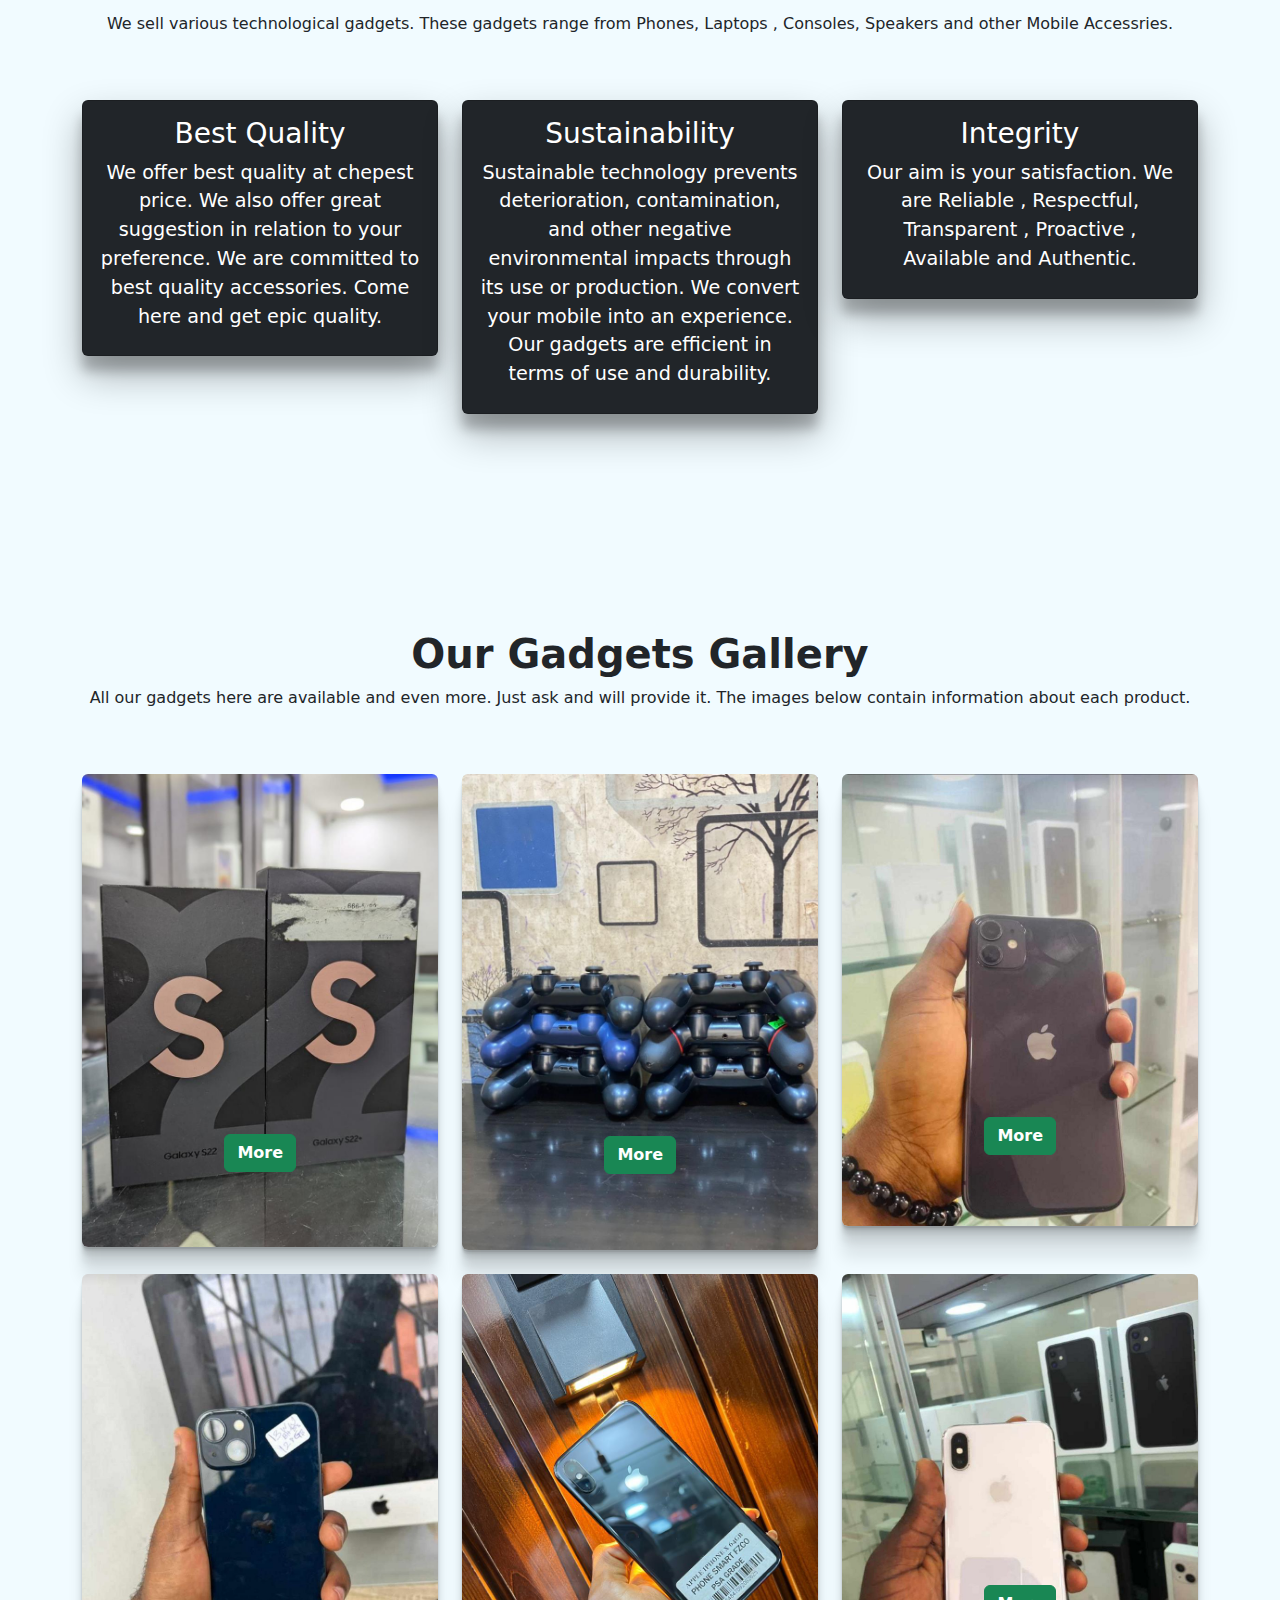
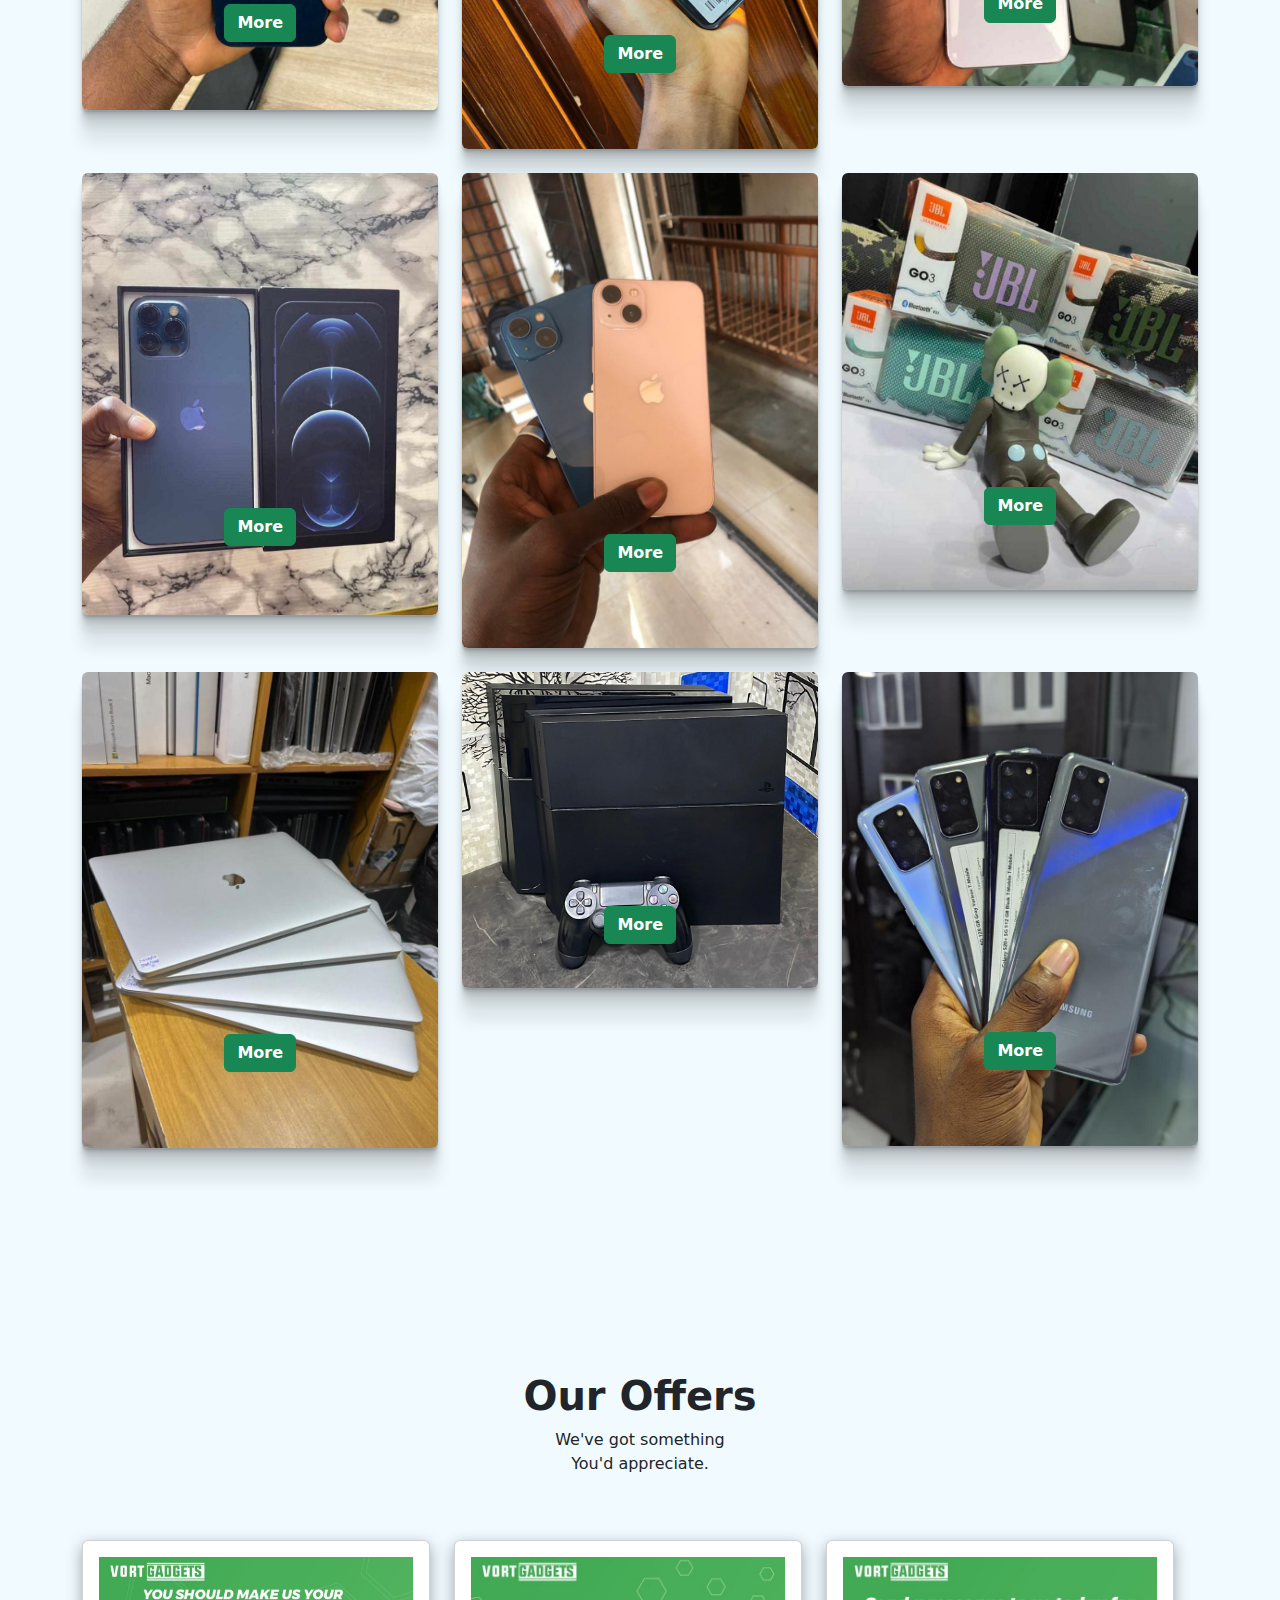
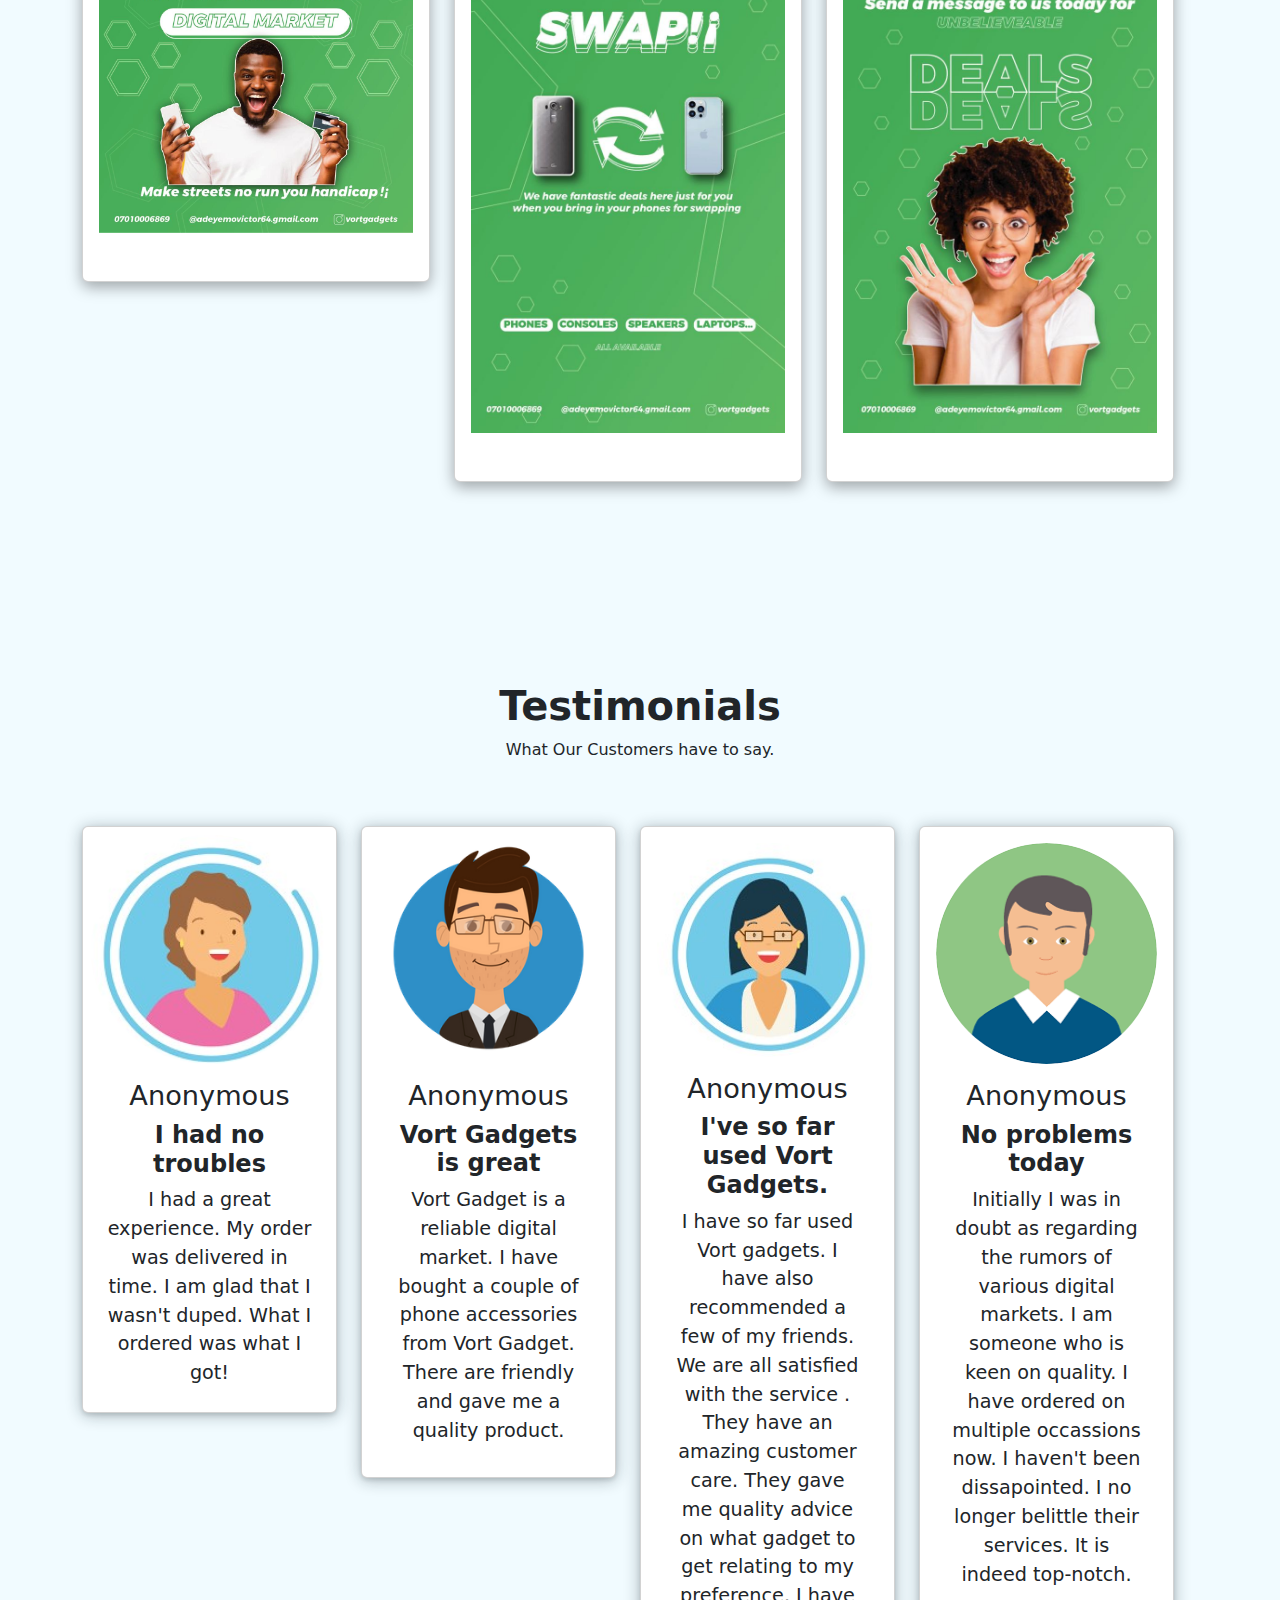
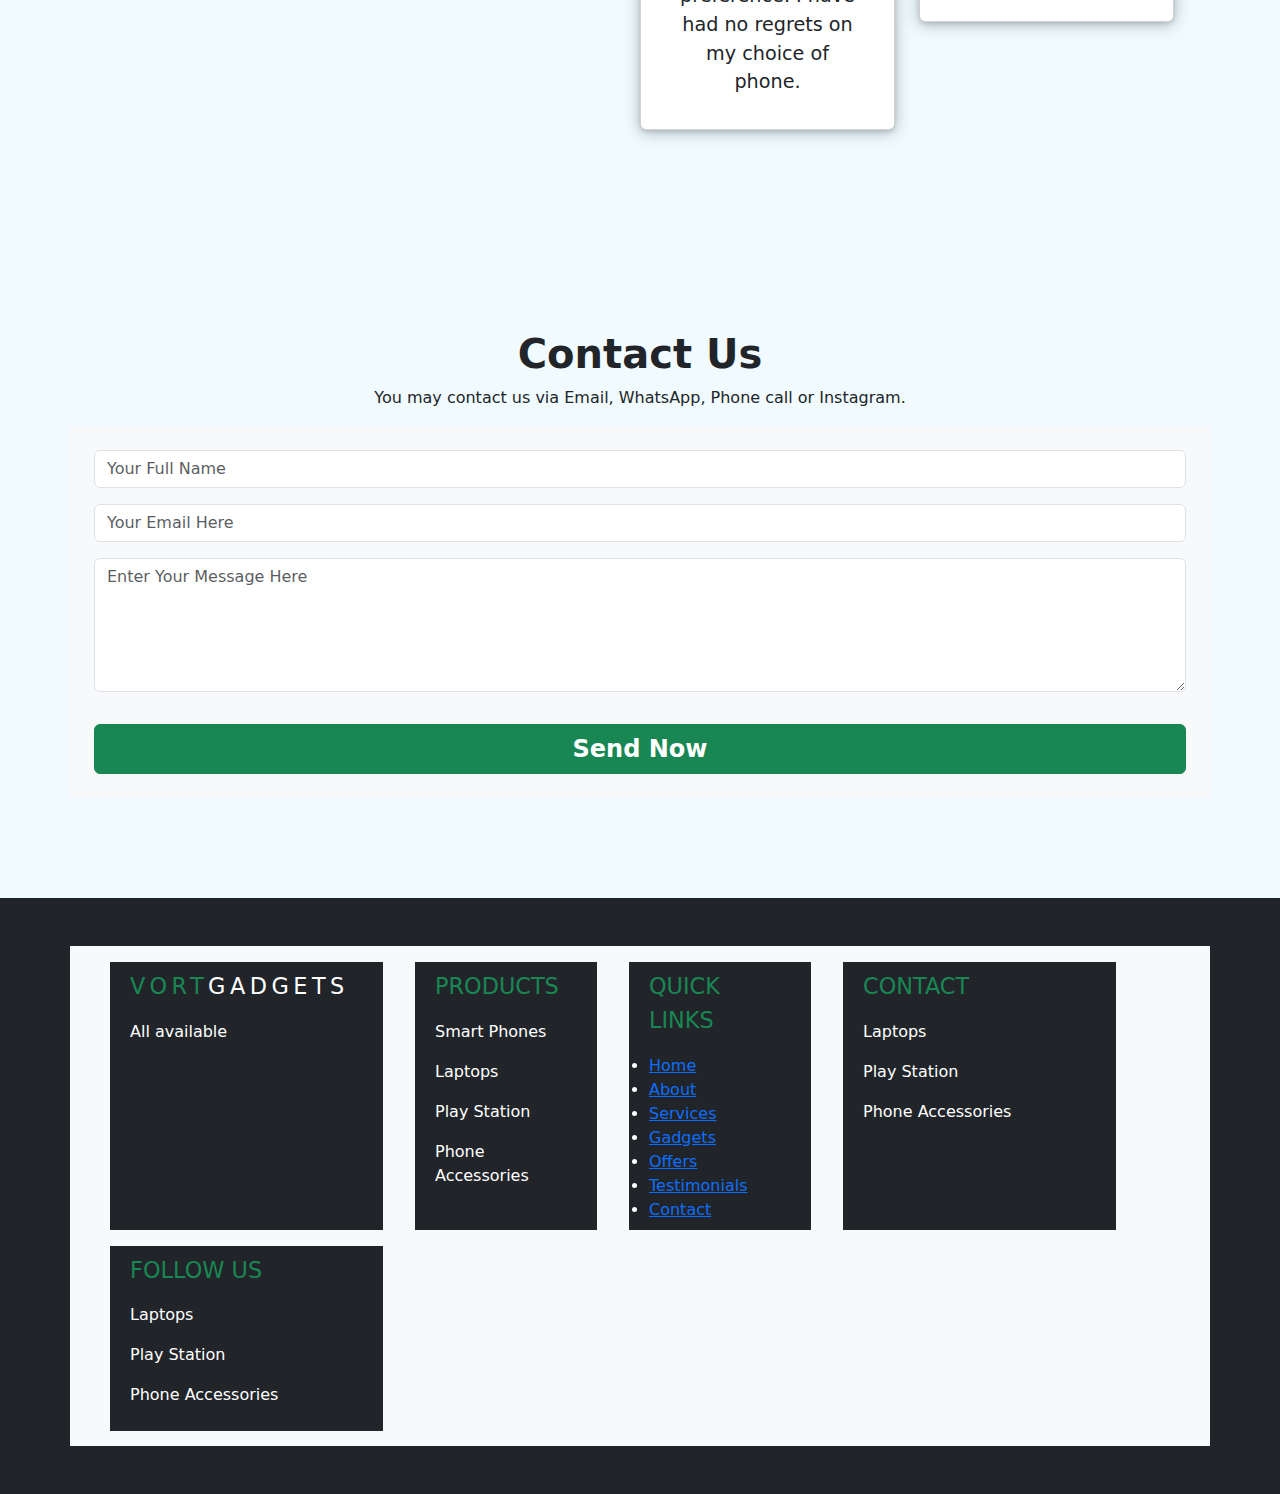
==== commit f430c47c: "footer clone start" ====
--- a/index.html
+++ b/index.html
@@ -9,7 +9,7 @@
 <body>
     <nav class="navbar navbar-expand-lg bg-body-tertiary fixed-top" id="nav">
         <div class="container">
-          <a id="brand-name" class="navbar-brand" href="#"><span id="brand-name-span">VORT</span>GADGETS</a>
+          <a id="brand-name" class="navbar-brand" href="#"><span class="brand-name-span">VORT</span>GADGETS</a>
           <button class="navbar-toggler" type="button" data-bs-toggle="collapse" data-bs-target="#navbarCollapse" aria-controls="navbarCollapse" aria-expanded="false" aria-label="Toggle navigation">
             <span class="navbar-toggler-icon"></span>
           </button>
@@ -40,127 +40,129 @@
           </div>
         </div>
     </nav>
+    <header>
+      <section id="Home" >
+        <div id="carousel" class="carousel slide">
+          <div class="carousel-indicators">
+            <button type="button" data-bs-target="#carouselIndicators" data-bs-slide-to="0" class="active" aria-current="true" aria-label="Slide 1"></button>
+            <button type="button" data-bs-target="#carouselIndicators" data-bs-slide-to="1" aria-label="Slide 2"></button>
+            <button type="button" data-bs-target="#carouselIndicators" data-bs-slide-to="2" aria-label="Slide 3"></button>
+            <button type="button" data-bs-target="#carouselIndicators" data-bs-slide-to="3" aria-label="Slide 4"></button>
+            <button type="button" data-bs-target="#carouselIndicators" data-bs-slide-to="4" aria-label="Slide 5"></button>
+            <button type="button" data-bs-target="#carouselIndicators" data-bs-slide-to="5" aria-label="Slide 6"></button>
+          </div>
+            <div class="carousel-inner">
+              <div class="carousel-item active">
+                <div class="pb-5">
+
+                </div>
+                <img src="./img/slide-1.avif" class="d-block w-100" alt="...">
+                <div id="" class=" carousel-caption text-white text-center">
+                  <h1>HOW GOOD CAN A GADGET BE ?</h1>
+                  <h2>EXPERIENCE IT YOURSELF</h2>
+                  <h3 class="fw-bold"> Trending technology</h3>
+                  <p>
+                    <button class="btn btn-success ">
+                      <a href="https://wa.me/+2347010006869" class="text-white text-decoration-none">Contact Us</a>
+                    </button>
+                  </p>
+                </div>
+              </div>
+              <div class="carousel-item">
+                <div class="pb-5">
+
+                </div>
+                <img src="./img/slide-2.avif" class="d-block w-100" alt="...">
+                <div id="" class=" carousel-caption text-white text-center">
+                    <h1>WHAT'S SO BRILLIANT ABOUT GADGETS ? </h1>
+                    <h2>SIMPLICITY!</h2>
+                    <h3 class="fw-bold">  Dreams about the future are always filled with gadgets.</h3>
+                    <p>
+                      <button class="btn btn-success ">
+                        <a href="https://wa.me/+2347010006869" class="text-white text-decoration-none">Contact Us</a>
+                      </button>
+                    </p>
+                  </div>
+              </div>
+              <div class="carousel-item">
+                <div class="pb-5">
+
+                </div>
+                <img src="./img/slide-3.avif" class="d-block w-100" alt="...">
+                <div id="" class=" carousel-caption text-white text-center">
+                    <h1>...LOADED WITH FEATURES </h1>
+                    <h2>SPECS YOU NEED !</h2>
+                    <h3 class="fw-bold">You should make us your digital market.</h3>
+                    <p>
+                      <button class="btn btn-success ">
+                        <a href="https://wa.me/+2347010006869" class="text-white text-decoration-none">Contact Us</a>
+                      </button>
+                    </p>
+                  </div>
+              </div>
+              <div class="carousel-item">
+                <div class="pb-5">
+
+                </div>
+                <img src="./img/slide-4.avif" class="d-block w-100" alt="...">
+                <div id="" class=" carousel-caption text-white text-center">
+                    <h1>...ITS ALL AVAILABLE</h1>
+                    <h2>WE HAVE FANTASTIC DEALS FOR YOU !</h2>
+                    <h3 class="fw-bold">Phone swapping, consoles , speakers...</h3>
+                    <p>
+                      <button class="btn btn-success ">
+                        <a href="https://wa.me/+2347010006869" class="text-white text-decoration-none">Contact Us</a>
+                      </button>
+                    </p>
+                  </div>
+              </div>
+              <div class="carousel-item">
+                <div class="pb-5">
+
+                </div>
+                <img src="./img/slide-5.jpg" class="d-block w-100" alt="...">
+                <div id="" class=" carousel-caption text-white text-center">
+                  <h1>A NEW PERSPECTIVE FOR GAMERS</h1>
+                  <h2>QUALITY AND DURABLE !</h2>
+                  <h3 class="fw-bold">A great gamepad instantly levels up your play.</h3>
+                  <p>
+                    <button class="btn btn-success ">
+                      <a href="https://wa.me/+2347010006869" class="text-white text-decoration-none">Contact Us</a>
+                    </button>
+                  </p>
+                </div>
+              </div>
+              <div class="carousel-item">
+                <div class="pb-5">
+
+                </div>
+                <img src="./img/slide-6.avif" class="d-block w-100" alt="...">
+                <div id="" class=" carousel-caption text-white text-center">
+                  <h1>LOVE SOME GOOD MUSIC ? </h1>
+                  <h2>PLUG IT ! , LISTEN ! FEEL IT !  </h2>
+                  <h3 class="fw-bold">Don't just listen, feel the beat.
+                     Move with the rhythm. Go crazy with the bass. Feel the music by heart.
+                  </h3>
+                  <p>
+                    <button class="btn btn-success ">
+                      <a href="https://wa.me/+2347010006869" class="text-white text-decoration-none">Contact Us</a>
+                    </button>
+                  </p>
+                </div>
+              </div>
+            </div>
+            <button class="carousel-control-prev" type="button" data-bs-target="#carousel" data-bs-slide="prev">
+              <span class="carousel-control-prev-icon" aria-hidden="true"></span>
+              <span class="visually-hidden">Previous</span>
+            </button>
+            <button class="carousel-control-next" type="button" data-bs-target="#carousel" data-bs-slide="next">
+              <span class="carousel-control-next-icon" aria-hidden="true"></span>
+              <span class="visually-hidden">Next</span>
+            </button>
+        </div>
+      </section>
+    </header>
     <main>
-        <section id="Home" >
-            <div id="carousel" class="carousel slide">
-              <div class="carousel-indicators">
-                <button type="button" data-bs-target="#carouselIndicators" data-bs-slide-to="0" class="active" aria-current="true" aria-label="Slide 1"></button>
-                <button type="button" data-bs-target="#carouselIndicators" data-bs-slide-to="1" aria-label="Slide 2"></button>
-                <button type="button" data-bs-target="#carouselIndicators" data-bs-slide-to="2" aria-label="Slide 3"></button>
-                <button type="button" data-bs-target="#carouselIndicators" data-bs-slide-to="3" aria-label="Slide 4"></button>
-                <button type="button" data-bs-target="#carouselIndicators" data-bs-slide-to="4" aria-label="Slide 5"></button>
-                <button type="button" data-bs-target="#carouselIndicators" data-bs-slide-to="5" aria-label="Slide 6"></button>
-              </div>
-                <div class="carousel-inner">
-                  <div class="carousel-item active">
-                    <div class="pb-5">
-
-                    </div>
-                    <img src="./img/slide-1.avif" class="d-block w-100" alt="...">
-                    <div id="" class=" carousel-caption text-white text-center">
-                      <h1>HOW GOOD CAN A GADGET BE ?</h1>
-                      <h2>EXPERIENCE IT YOURSELF</h2>
-                      <h3 class="fw-bold"> Trending technology</h3>
-                      <p>
-                        <button class="btn btn-success ">
-                          <a href="https://wa.me/+2347010006869" class="text-white text-decoration-none">Contact Us</a>
-                        </button>
-                      </p>
-                    </div>
-                  </div>
-                  <div class="carousel-item">
-                    <div class="pb-5">
-
-                    </div>
-                    <img src="./img/slide-2.avif" class="d-block w-100" alt="...">
-                    <div id="" class=" carousel-caption text-white text-center">
-                        <h1>WHAT'S SO BRILLIANT ABOUT GADGETS ? </h1>
-                        <h2>SIMPLICITY!</h2>
-                        <h3 class="fw-bold">  Dreams about the future are always filled with gadgets.</h3>
-                        <p>
-                          <button class="btn btn-success ">
-                            <a href="https://wa.me/+2347010006869" class="text-white text-decoration-none">Contact Us</a>
-                          </button>
-                        </p>
-                      </div>
-                  </div>
-                  <div class="carousel-item">
-                    <div class="pb-5">
-
-                    </div>
-                    <img src="./img/slide-3.avif" class="d-block w-100" alt="...">
-                    <div id="" class=" carousel-caption text-white text-center">
-                        <h1>...LOADED WITH FEATURES </h1>
-                        <h2>SPECS YOU NEED !</h2>
-                        <h3 class="fw-bold">You should make us your digital market.</h3>
-                        <p>
-                          <button class="btn btn-success ">
-                            <a href="https://wa.me/+2347010006869" class="text-white text-decoration-none">Contact Us</a>
-                          </button>
-                        </p>
-                      </div>
-                  </div>
-                  <div class="carousel-item">
-                    <div class="pb-5">
-
-                    </div>
-                    <img src="./img/slide-4.avif" class="d-block w-100" alt="...">
-                    <div id="" class=" carousel-caption text-white text-center">
-                        <h1>...ITS ALL AVAILABLE</h1>
-                        <h2>WE HAVE FANTASTIC DEALS FOR YOU !</h2>
-                        <h3 class="fw-bold">Phone swapping, consoles , speakers...</h3>
-                        <p>
-                          <button class="btn btn-success ">
-                            <a href="https://wa.me/+2347010006869" class="text-white text-decoration-none">Contact Us</a>
-                          </button>
-                        </p>
-                      </div>
-                  </div>
-                  <div class="carousel-item">
-                    <div class="pb-5">
-
-                    </div>
-                    <img src="./img/slide-5.jpg" class="d-block w-100" alt="...">
-                    <div id="" class=" carousel-caption text-white text-center">
-                      <h1>A NEW PERSPECTIVE FOR GAMERS</h1>
-                      <h2>QUALITY AND DURABLE !</h2>
-                      <h3 class="fw-bold">A great gamepad instantly levels up your play.</h3>
-                      <p>
-                        <button class="btn btn-success ">
-                          <a href="https://wa.me/+2347010006869" class="text-white text-decoration-none">Contact Us</a>
-                        </button>
-                      </p>
-                    </div>
-                  </div>
-                  <div class="carousel-item">
-                    <div class="pb-5">
-
-                    </div>
-                    <img src="./img/slide-6.avif" class="d-block w-100" alt="...">
-                    <div id="" class=" carousel-caption text-white text-center">
-                      <h1>LOVE SOME GOOD MUSIC ? </h1>
-                      <h2>PLUG IT ! , LISTEN ! FEEL IT !  </h2>
-                      <h3 class="fw-bold">Don't just listen, feel the beat.
-                         Move with the rhythm. Go crazy with the bass. Feel the music by heart.
-                      </h3>
-                      <p>
-                        <button class="btn btn-success ">
-                          <a href="https://wa.me/+2347010006869" class="text-white text-decoration-none">Contact Us</a>
-                        </button>
-                      </p>
-                    </div>
-                  </div>
-                </div>
-                <button class="carousel-control-prev" type="button" data-bs-target="#carousel" data-bs-slide="prev">
-                  <span class="carousel-control-prev-icon" aria-hidden="true"></span>
-                  <span class="visually-hidden">Previous</span>
-                </button>
-                <button class="carousel-control-next" type="button" data-bs-target="#carousel" data-bs-slide="next">
-                  <span class="carousel-control-next-icon" aria-hidden="true"></span>
-                  <span class="visually-hidden">Next</span>
-                </button>
-              </div>
-        </section>
         <div class="container">
             <section id="About" class="section-padding">
                 <div class="row">
@@ -263,7 +265,7 @@
                         </div>
                       </div>
                     </div>
-</div>
+                  </div>
                 </div>
                 <div class="col-md-4">
                   <a href="#" data-bs-toggle="modal" data-bs-target="#modal2">
@@ -724,6 +726,55 @@
             </section>
         </div>
     </main>
+    <footer id="footer" class="bg-dark">
+      <div class="bg-light container" style="height: 500px;">
+        <div class="row p-4 pt-3">
+          <div class="col-md-3 bg-dark text-white p-2 mx-3 mb-3">
+            <div class="container">
+              <p id="brand-name" ><span class="brand-name-span">VORT</span>GADGETS</p>
+              <p >All available</p>
+            </div>
+          </div>
+          <div class="col-md-2 bg-dark text-white p-2 mx-3 mb-3">
+            <div class="container">
+              <p class="heading">PRODUCTS</p>
+              <p>Smart Phones</p>
+              <p>Laptops</p>
+              <p>Play Station</p>
+              <p>Phone Accessories</p>
+            </div>
+          </div>
+          <div class="col-md-2 bg-dark text-white p-2 mx-3 mb-3">
+            <div class="container">
+              <p class="heading">QUICK LINKS</p>
+                <li><a href="">Home</a>
+                <li><a href="">About</a>
+                <li><a href="">Services</a>
+                <li><a href="">Gadgets</a>
+                <li><a href="">Offers</a></li>
+                <li><a href="">Testimonials</a></li>
+                <li><a href="">Contact</a></li>
+            </div>
+          </div>
+          <div class="col-md-3 bg-dark text-white p-2 mx-3 mb-3">
+            <div class="container">
+              <p class="heading">CONTACT</p>
+              <p>Laptops</p>
+              <p>Play Station</p>
+              <p>Phone Accessories</p>
+            </div>
+          </div>
+          <div class="col-md-3 bg-dark text-white p-2 mx-3 mb-3">
+            <div class="container">
+              <p class="heading">FOLLOW US</p>
+              <p>Laptops</p>
+              <p>Play Station</p>
+              <p>Phone Accessories</p>
+            </div>
+          </div>
+        </div>
+      </div>
+    </footer>
     <script src="./js/script.js"></script>
     <script src="./js/bootstrap.js"></script>
 </body>
--- a/css/style.css
+++ b/css/style.css
@@ -33,7 +33,7 @@
     font-size: 1.4em;
     letter-spacing: 0.2em;
 }
-#brand-name-span{
+.brand-name-span{
     color: #198754;
 }
 #navbarCollapse{
@@ -149,6 +149,17 @@
 input[type="submit"]{
     font-size: 1.5em;
 }
+
+/*FOOTER*/
+footer{
+    padding: 3em;
+}
+footer .heading{
+    font-size: 1.4em;
+    color: #198754;
+    font-weight: 400;
+    text-align: left;
+}
 /*MEDIA QUERY*/
 @media (max-width: 992px){
     #about-brand-name{
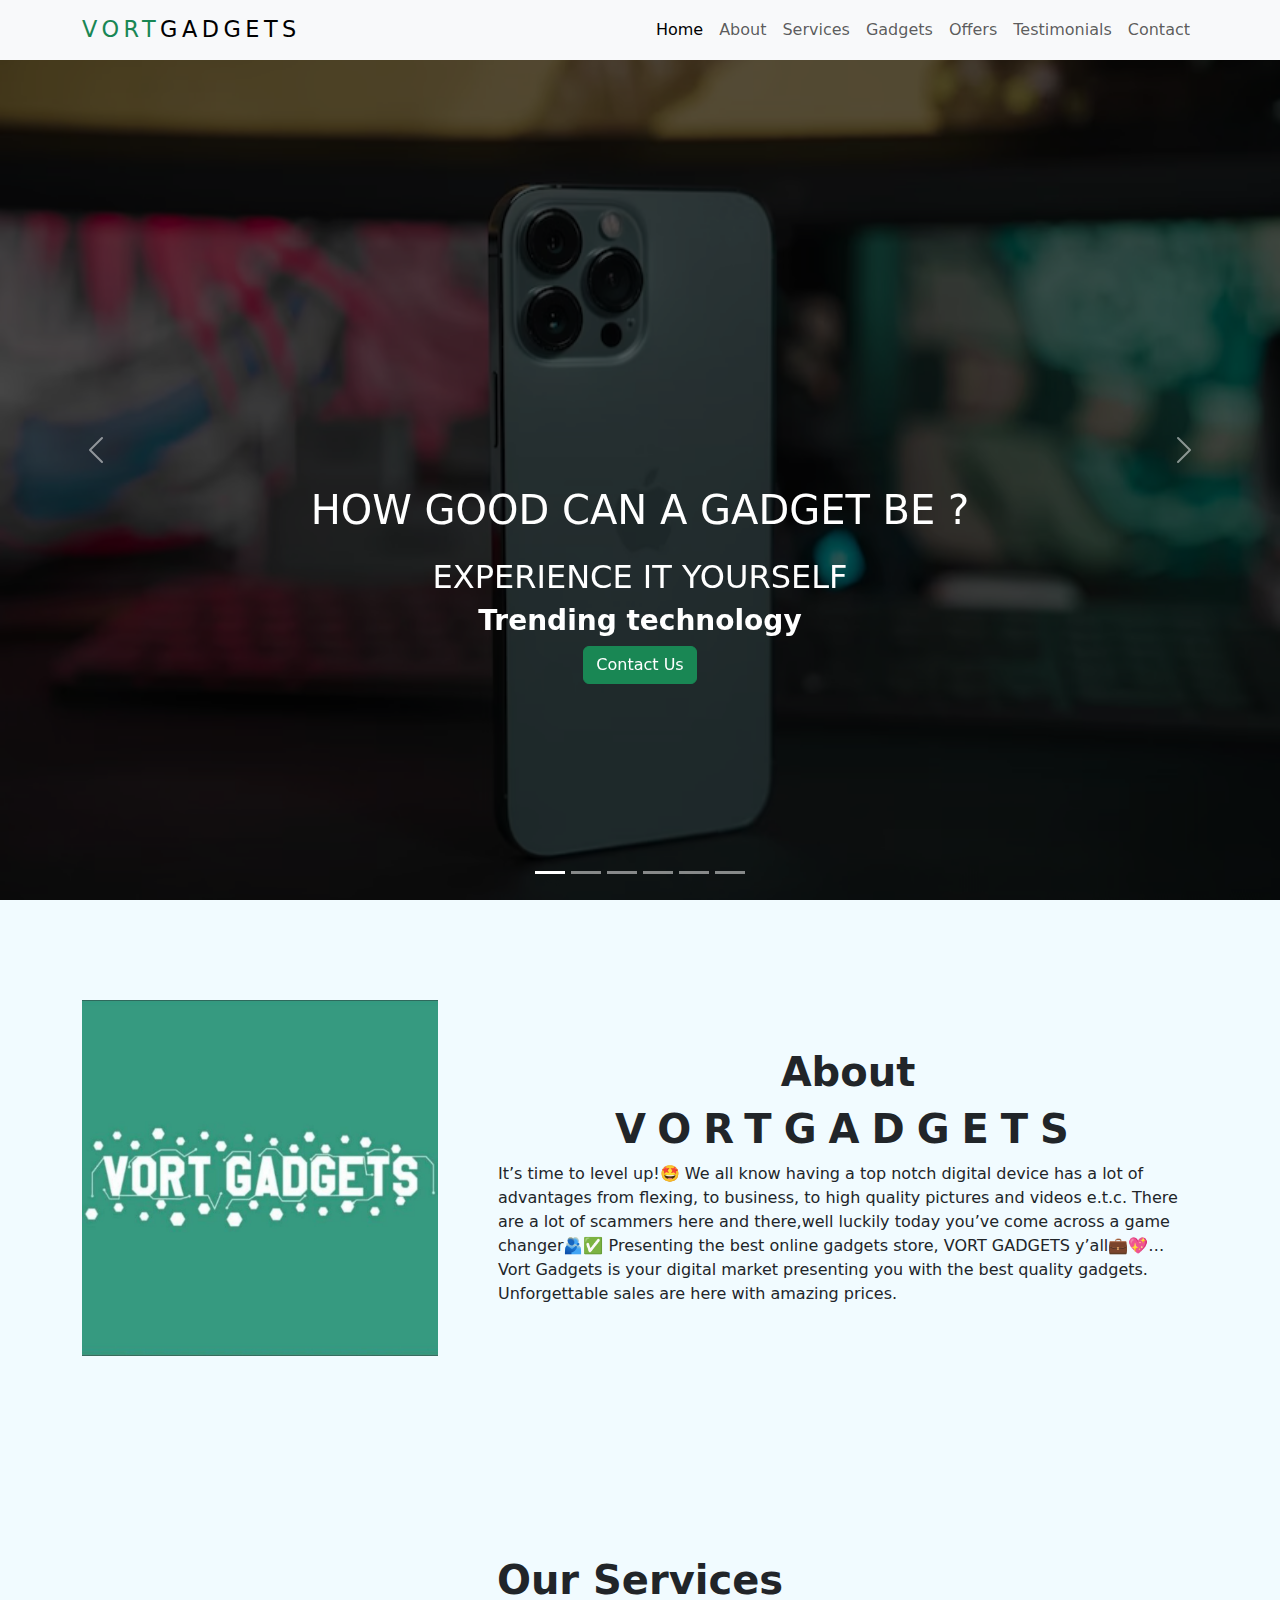
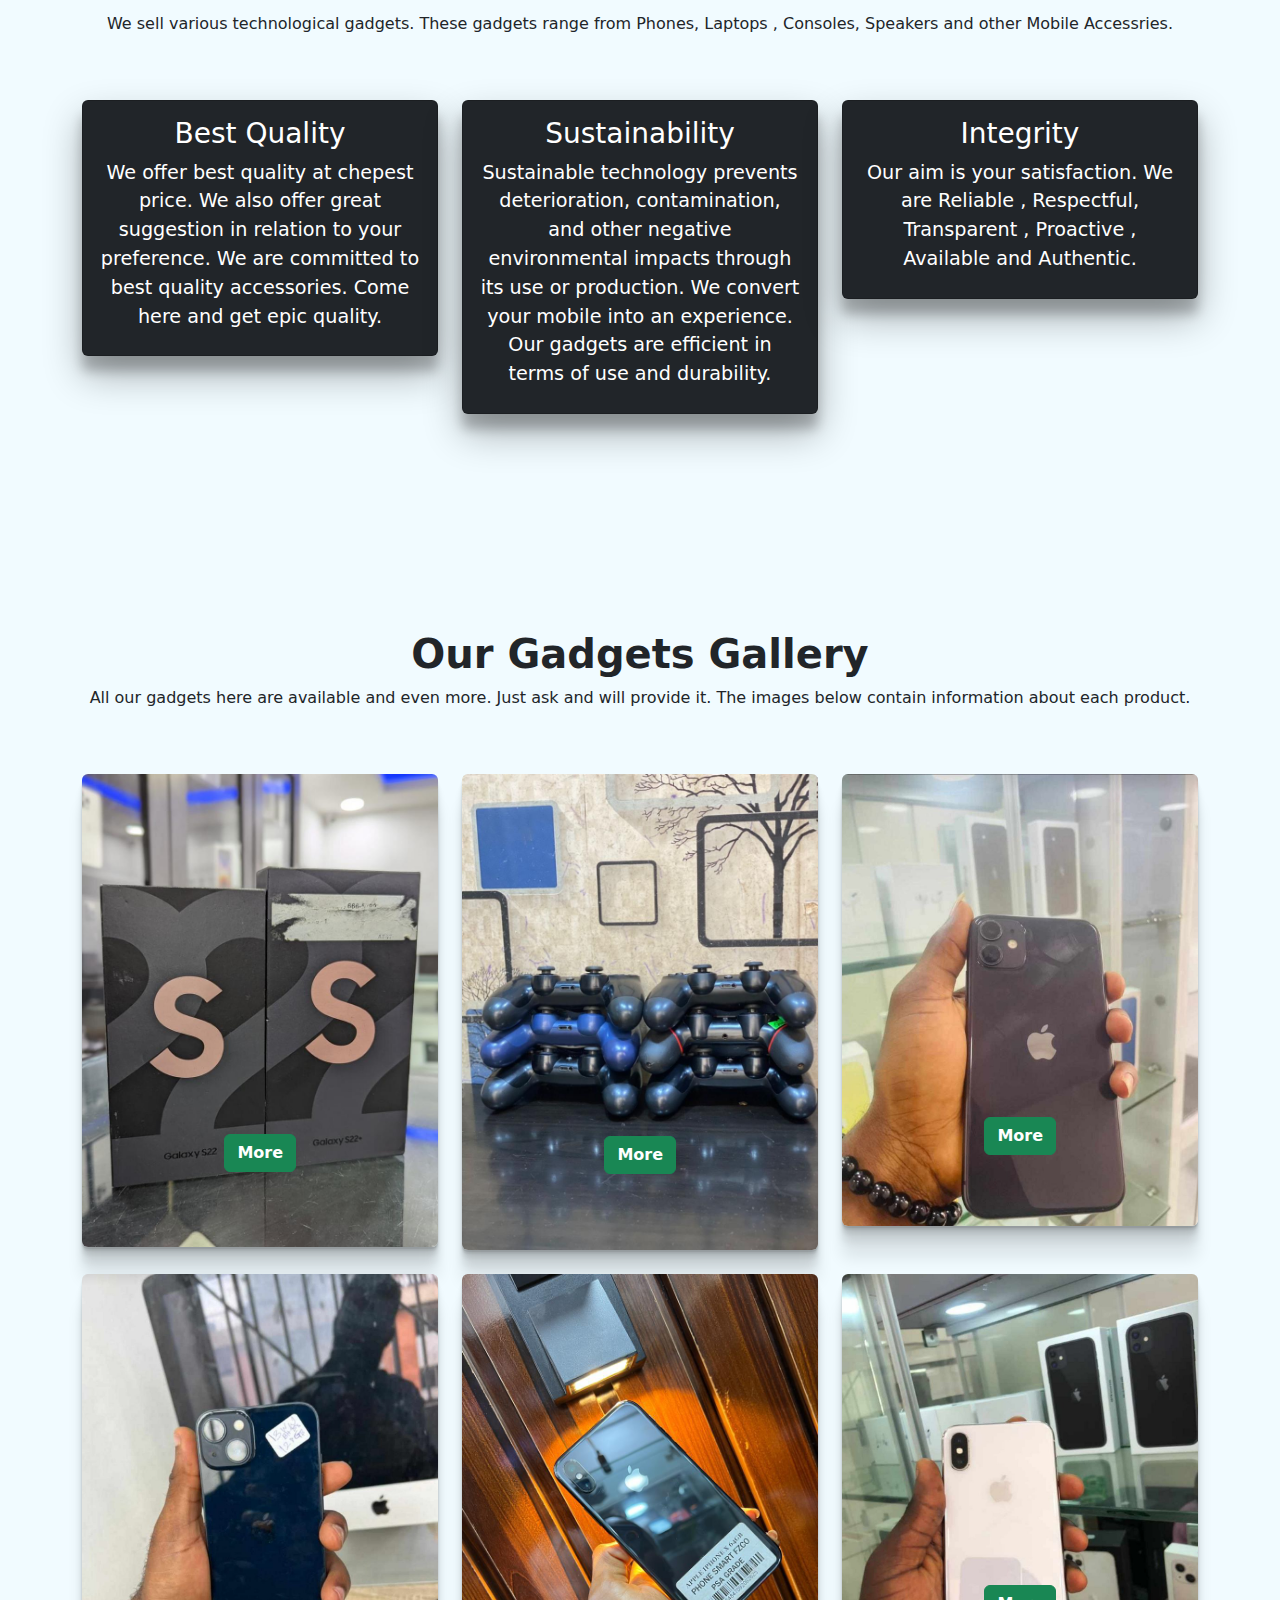
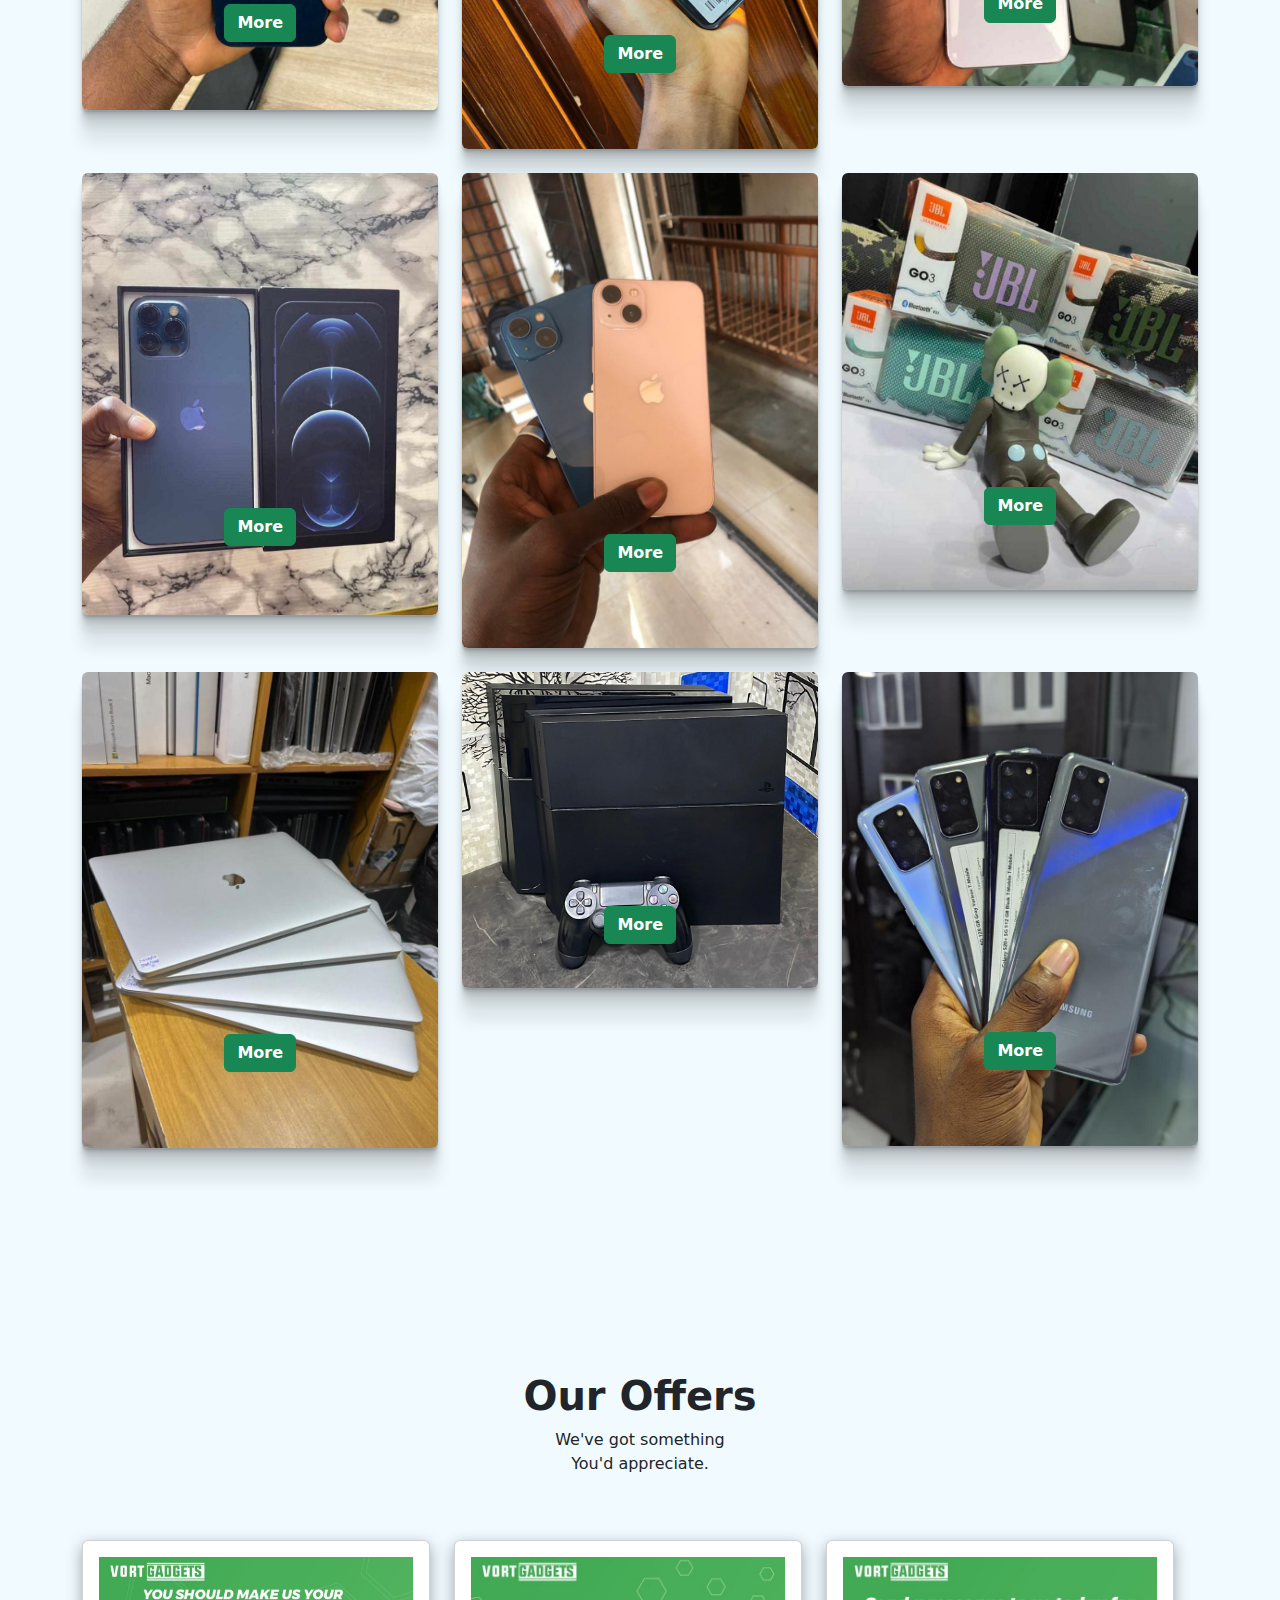
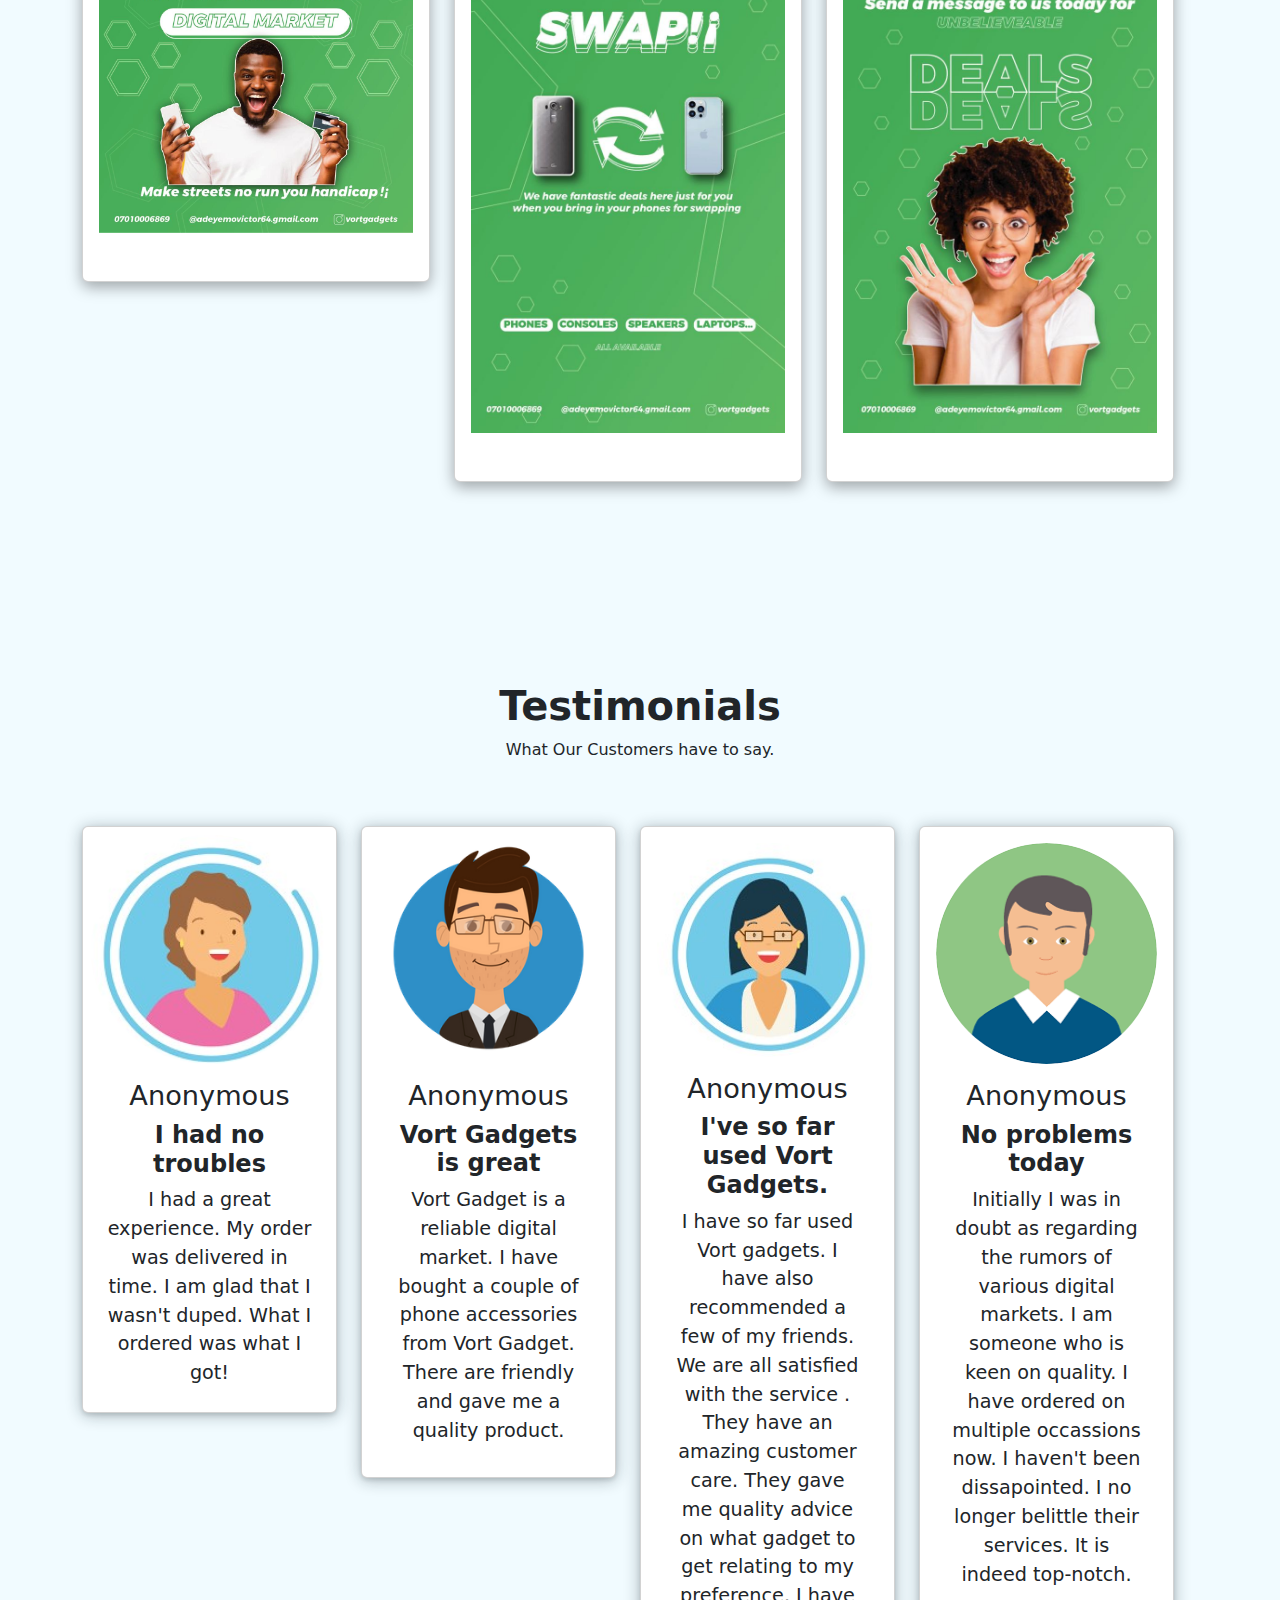
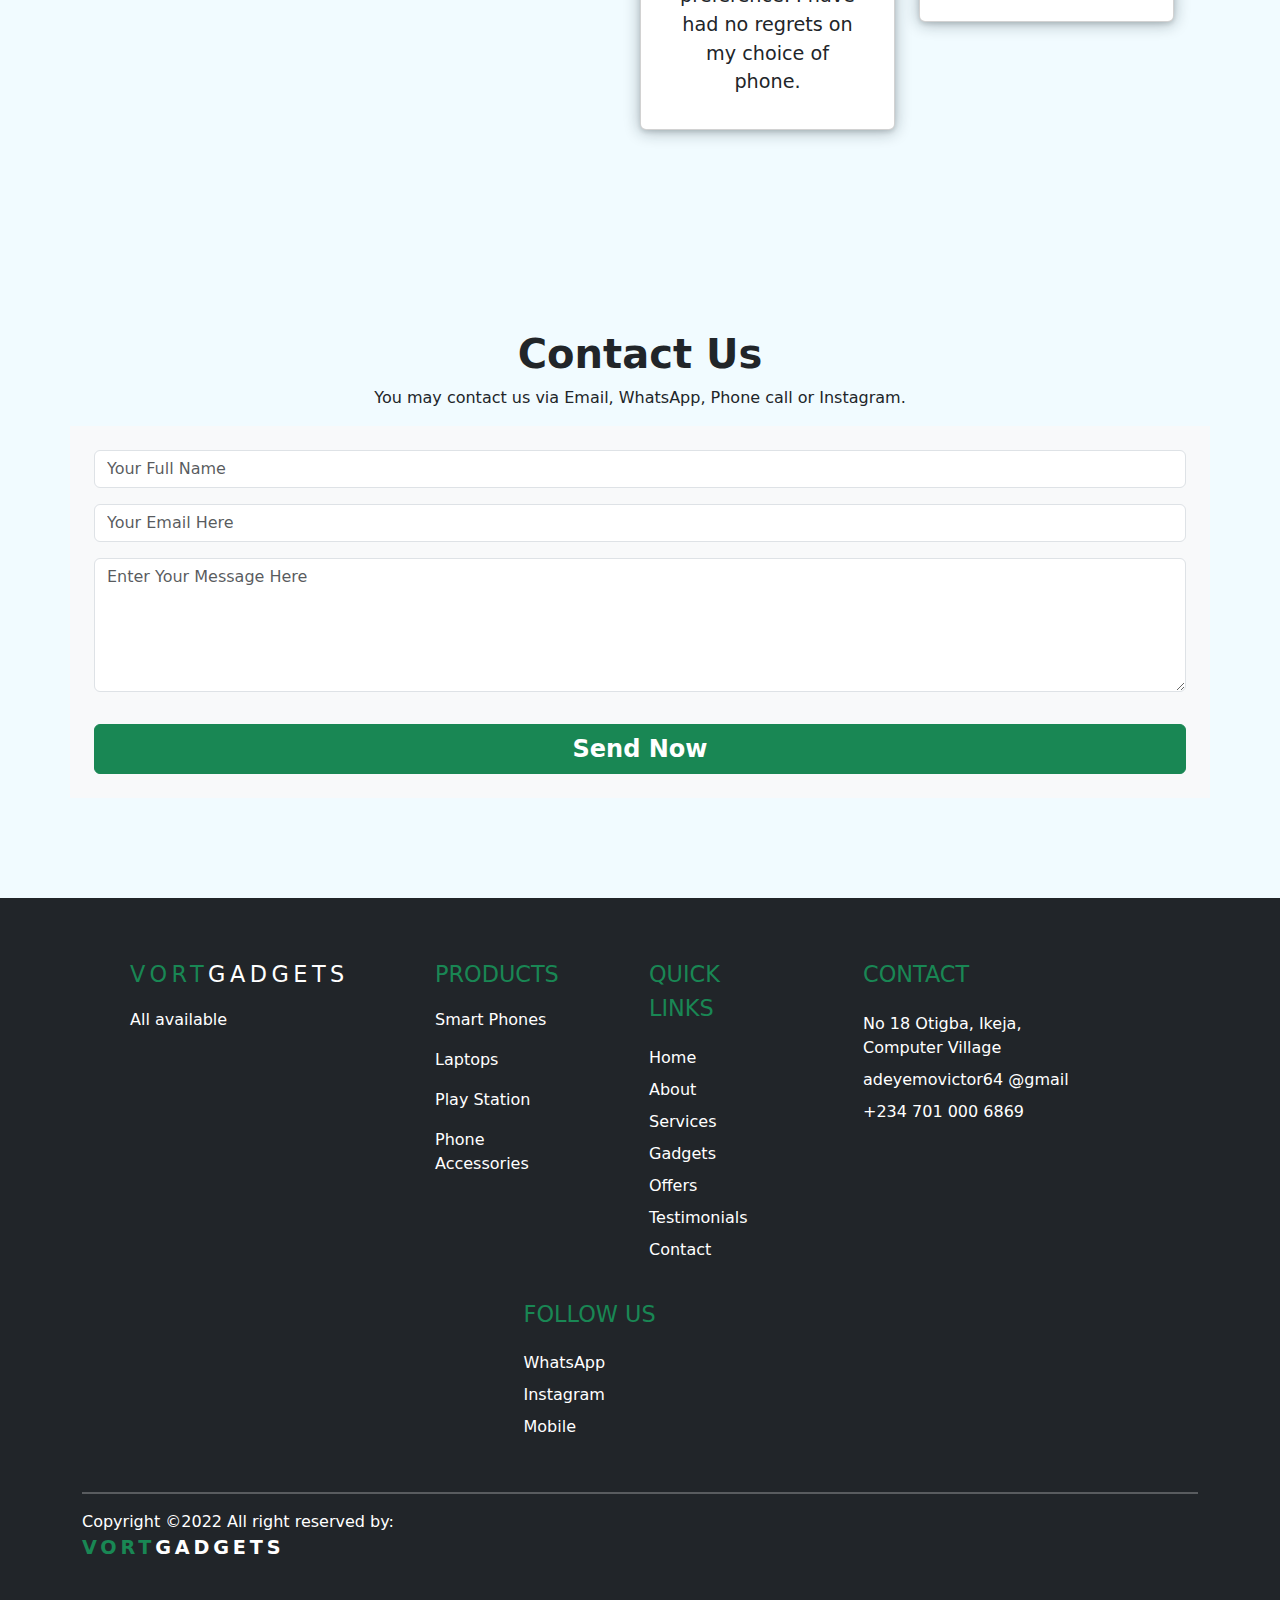
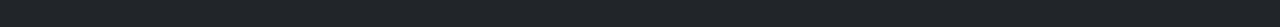
==== commit 835cc9ff: "footer fully responsive, no icons yet" ====
--- a/index.html
+++ b/index.html
@@ -727,8 +727,8 @@
         </div>
     </main>
     <footer id="footer" class="bg-dark">
-      <div class="bg-light container" style="height: 500px;">
-        <div class="row p-4 pt-3">
+      <div class=" container">
+        <div class="row p-4 pt-1">
           <div class="col-md-3 bg-dark text-white p-2 mx-3 mb-3">
             <div class="container">
               <p id="brand-name" ><span class="brand-name-span">VORT</span>GADGETS</p>
@@ -747,30 +747,37 @@
           <div class="col-md-2 bg-dark text-white p-2 mx-3 mb-3">
             <div class="container">
               <p class="heading">QUICK LINKS</p>
-                <li><a href="">Home</a>
-                <li><a href="">About</a>
-                <li><a href="">Services</a>
-                <li><a href="">Gadgets</a>
-                <li><a href="">Offers</a></li>
-                <li><a href="">Testimonials</a></li>
-                <li><a href="">Contact</a></li>
+                <a href="#Home" class="text-white d-block text-decoration-none py-1">Home</a>
+                <a href="#About" class="text-white d-block text-decoration-none py-1">About</a>
+                <a href="#Services" class="text-white d-block text-decoration-none py-1">Services</a>
+                <a href="#gadgetsGallery" class="text-white d-block text-decoration-none py-1">Gadgets</a>
+                <a href="#Offers" class="text-white d-block text-decoration-none py-1">Offers</a>
+                <a href="#Testimonials" class="text-white d-block text-decoration-none py-1">Testimonials</a>
+                <a href="#Contact" class="text-white d-block text-decoration-none py-1">Contact</a>
             </div>
           </div>
           <div class="col-md-3 bg-dark text-white p-2 mx-3 mb-3">
             <div class="container">
               <p class="heading">CONTACT</p>
-              <p>Laptops</p>
-              <p>Play Station</p>
-              <p>Phone Accessories</p>
+              <a href="#footer" class="text-white d-block text-decoration-none py-1"> No 18 Otigba, Ikeja, Computer Village</a>
+              <a href="mailto:adeyemovictor64@gmail" class="text-white d-block text-decoration-none py-1"> adeyemovictor64 @gmail</a>
+              <a href="tel: +234 701 000 6869" class="text-white d-block text-decoration-none py-1">  +234 701 000 6869</a>
             </div>
           </div>
-          <div class="col-md-3 bg-dark text-white p-2 mx-3 mb-3">
+          <div class="col-md-3 bg-dark text-white mx-auto p-2">
             <div class="container">
               <p class="heading">FOLLOW US</p>
-              <p>Laptops</p>
-              <p>Play Station</p>
-              <p>Phone Accessories</p>
+              <a class="text-white d-block text-decoration-none py-1">WhatsApp</a>
+              <a class="text-white d-block text-decoration-none py-1">Instagram</a>
+              <a class="text-white d-block text-decoration-none py-1">Mobile</a>
             </div>
+          </div>
+        </div>
+        <hr class="hr footer-hr">
+        <div class="row text-white">
+          <div>
+            Copyright ©2022 All right reserved by:
+            <p id="brand-name" class="copyright-brand-name"><span class="brand-name-span">VORT</span>GADGETS</p>
           </div>
         </div>
       </div>
--- a/css/style.css
+++ b/css/style.css
@@ -160,6 +160,15 @@
     font-weight: 400;
     text-align: left;
 }
+footer .footer-hr{
+    height: 0.2em;
+    background-color: white;
+}
+.copyright-brand-name{
+    font-weight: 700;
+    font-size: 1.2em !important;
+    margin-left: 0;
+}
 /*MEDIA QUERY*/
 @media (max-width: 992px){
     #about-brand-name{
@@ -169,4 +178,15 @@
         font-size: 2em;
         line-height: 1.5em;
     }
+    #footer .container .row div.col-md-2{
+        width: 25%;
+    }
+}
+@media (max-width: 768px){
+    #footer .container .row div.mx-3{
+        margin: auto !important;
+    }
+    #footer .container .row div.col-md-2{
+        width: 100%;
+    }
 }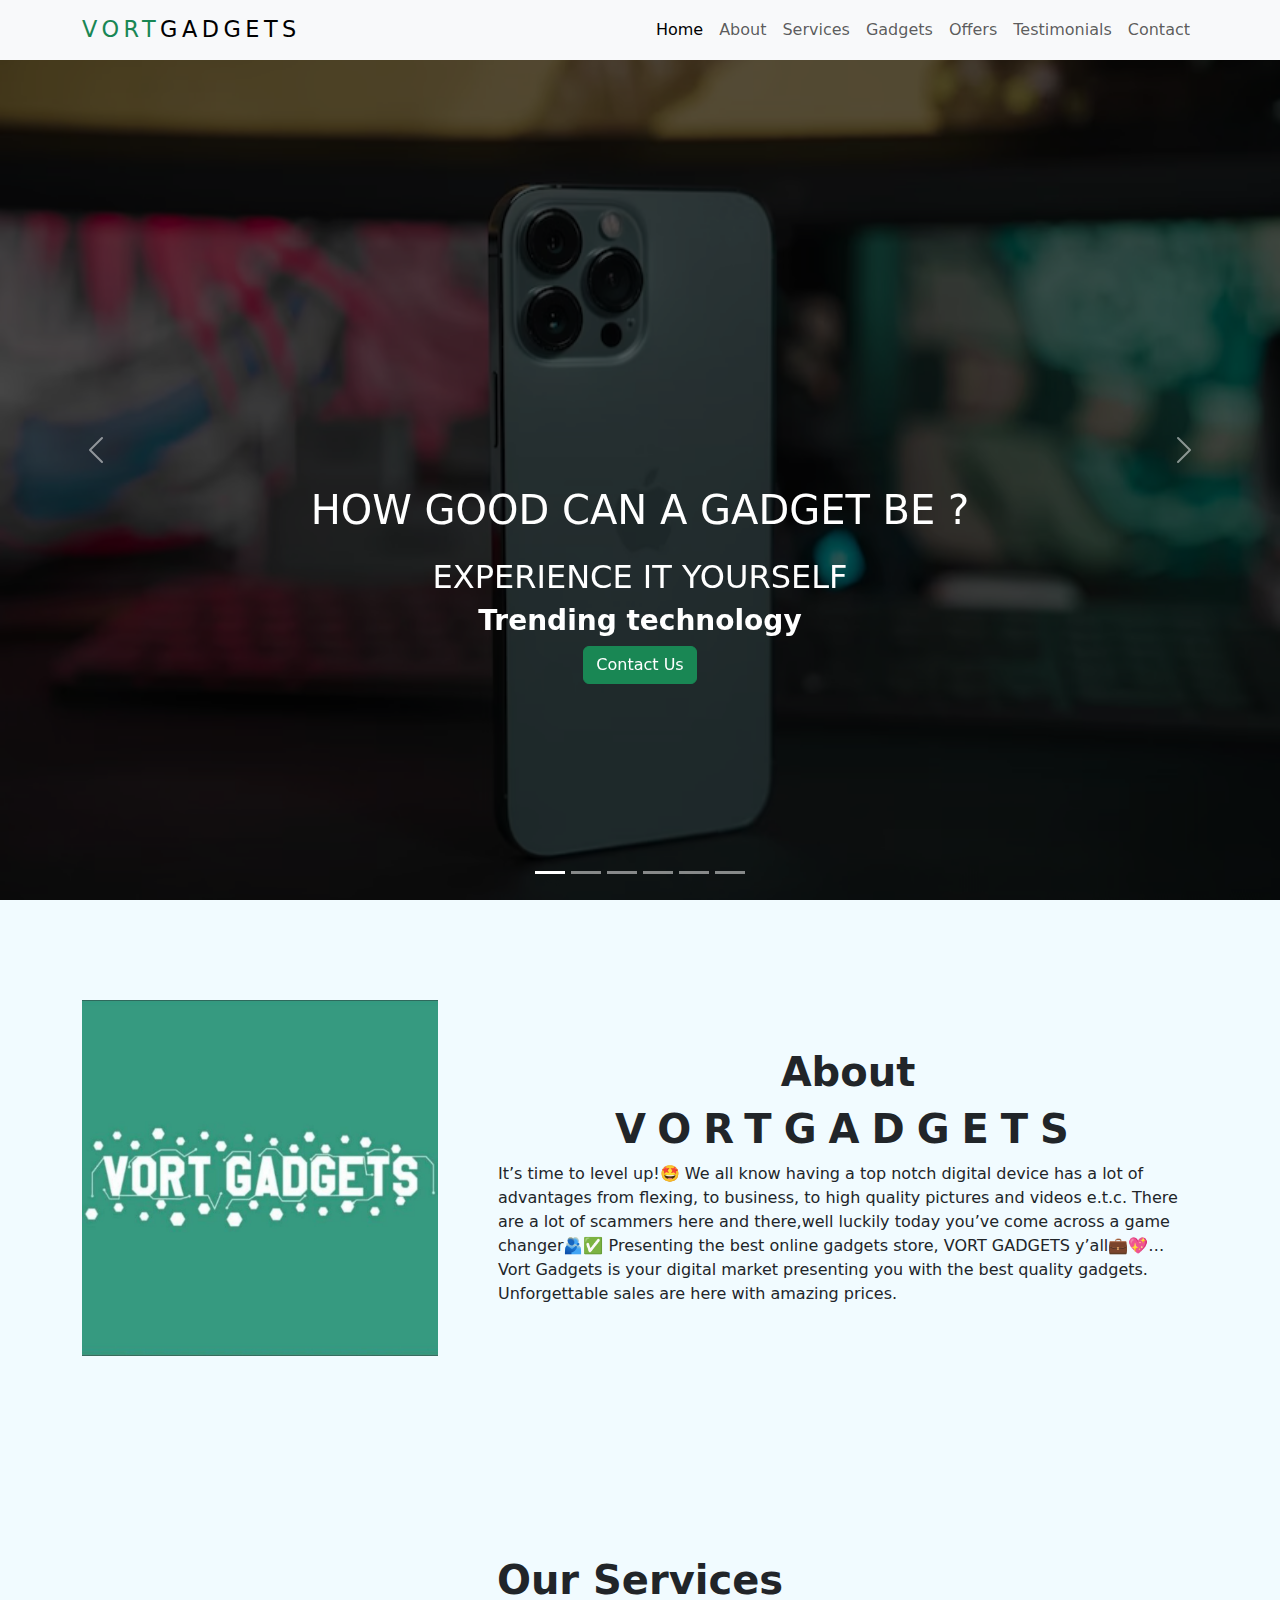
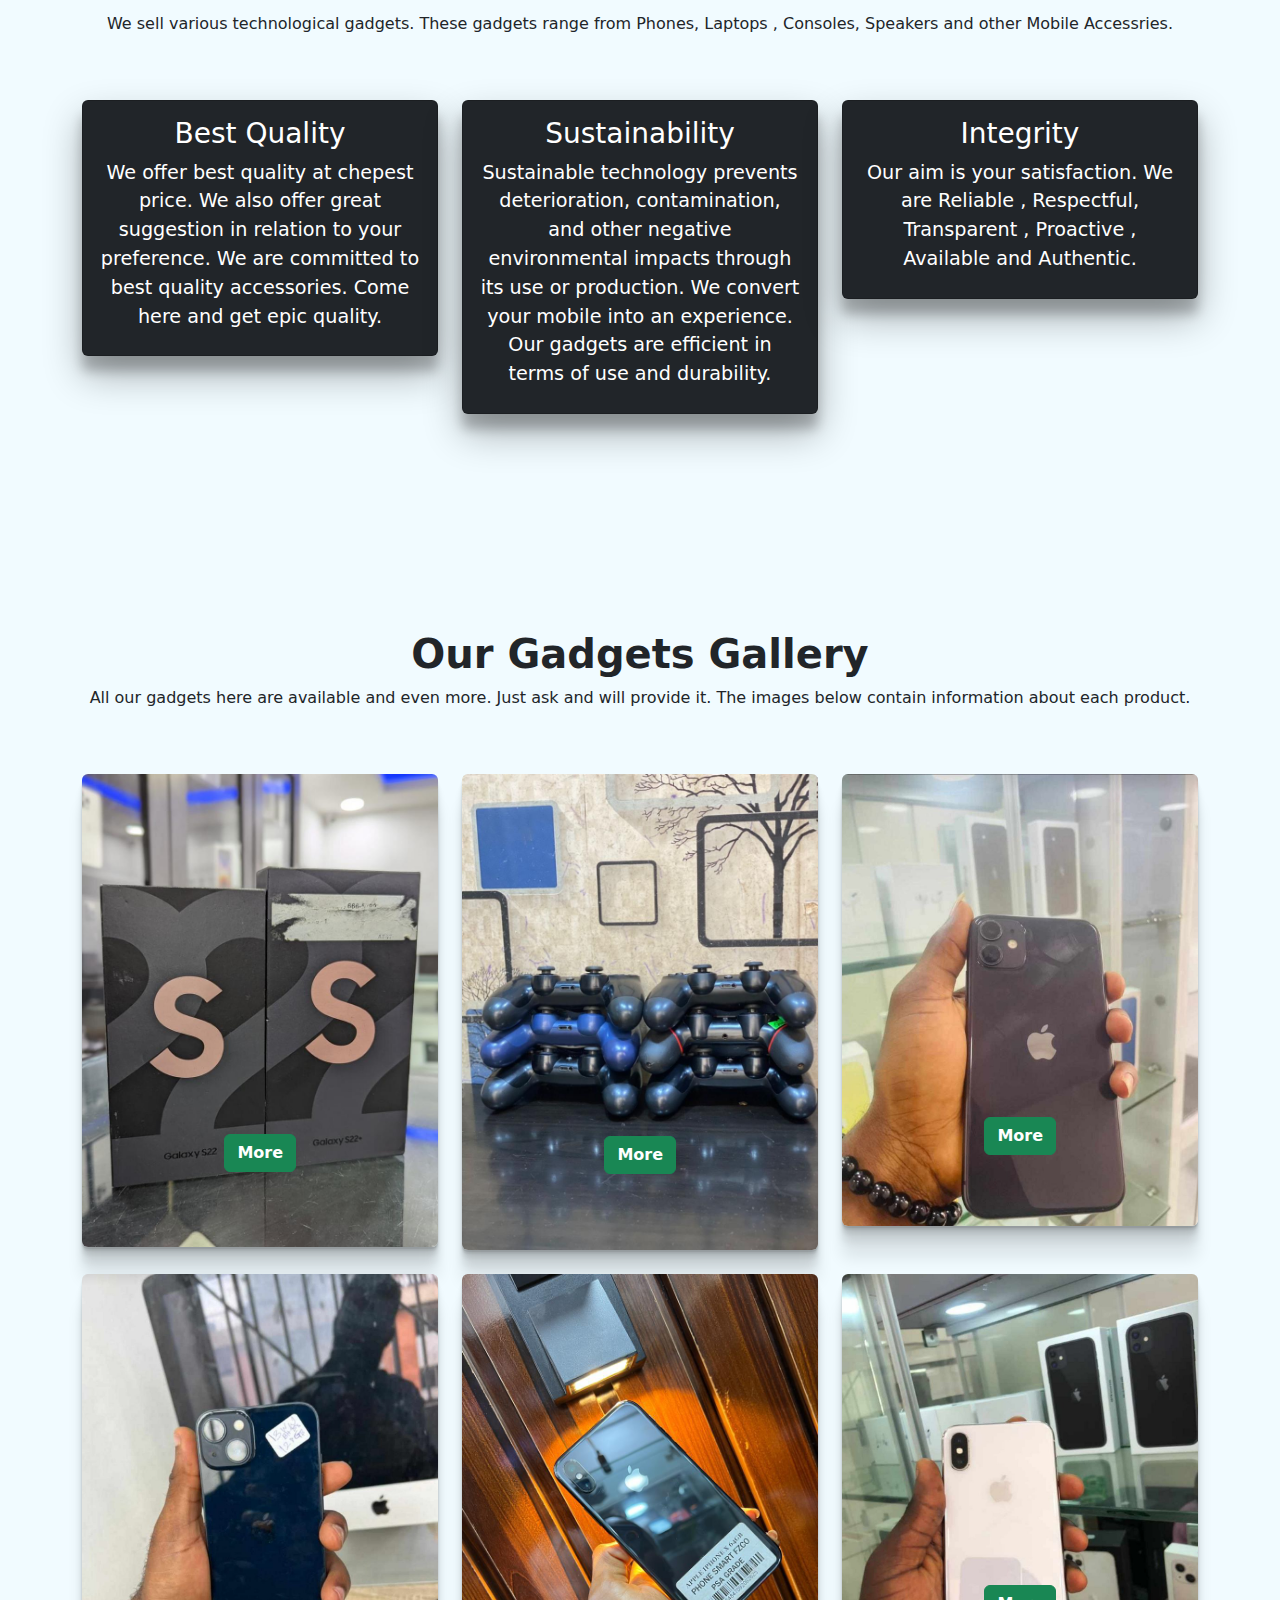
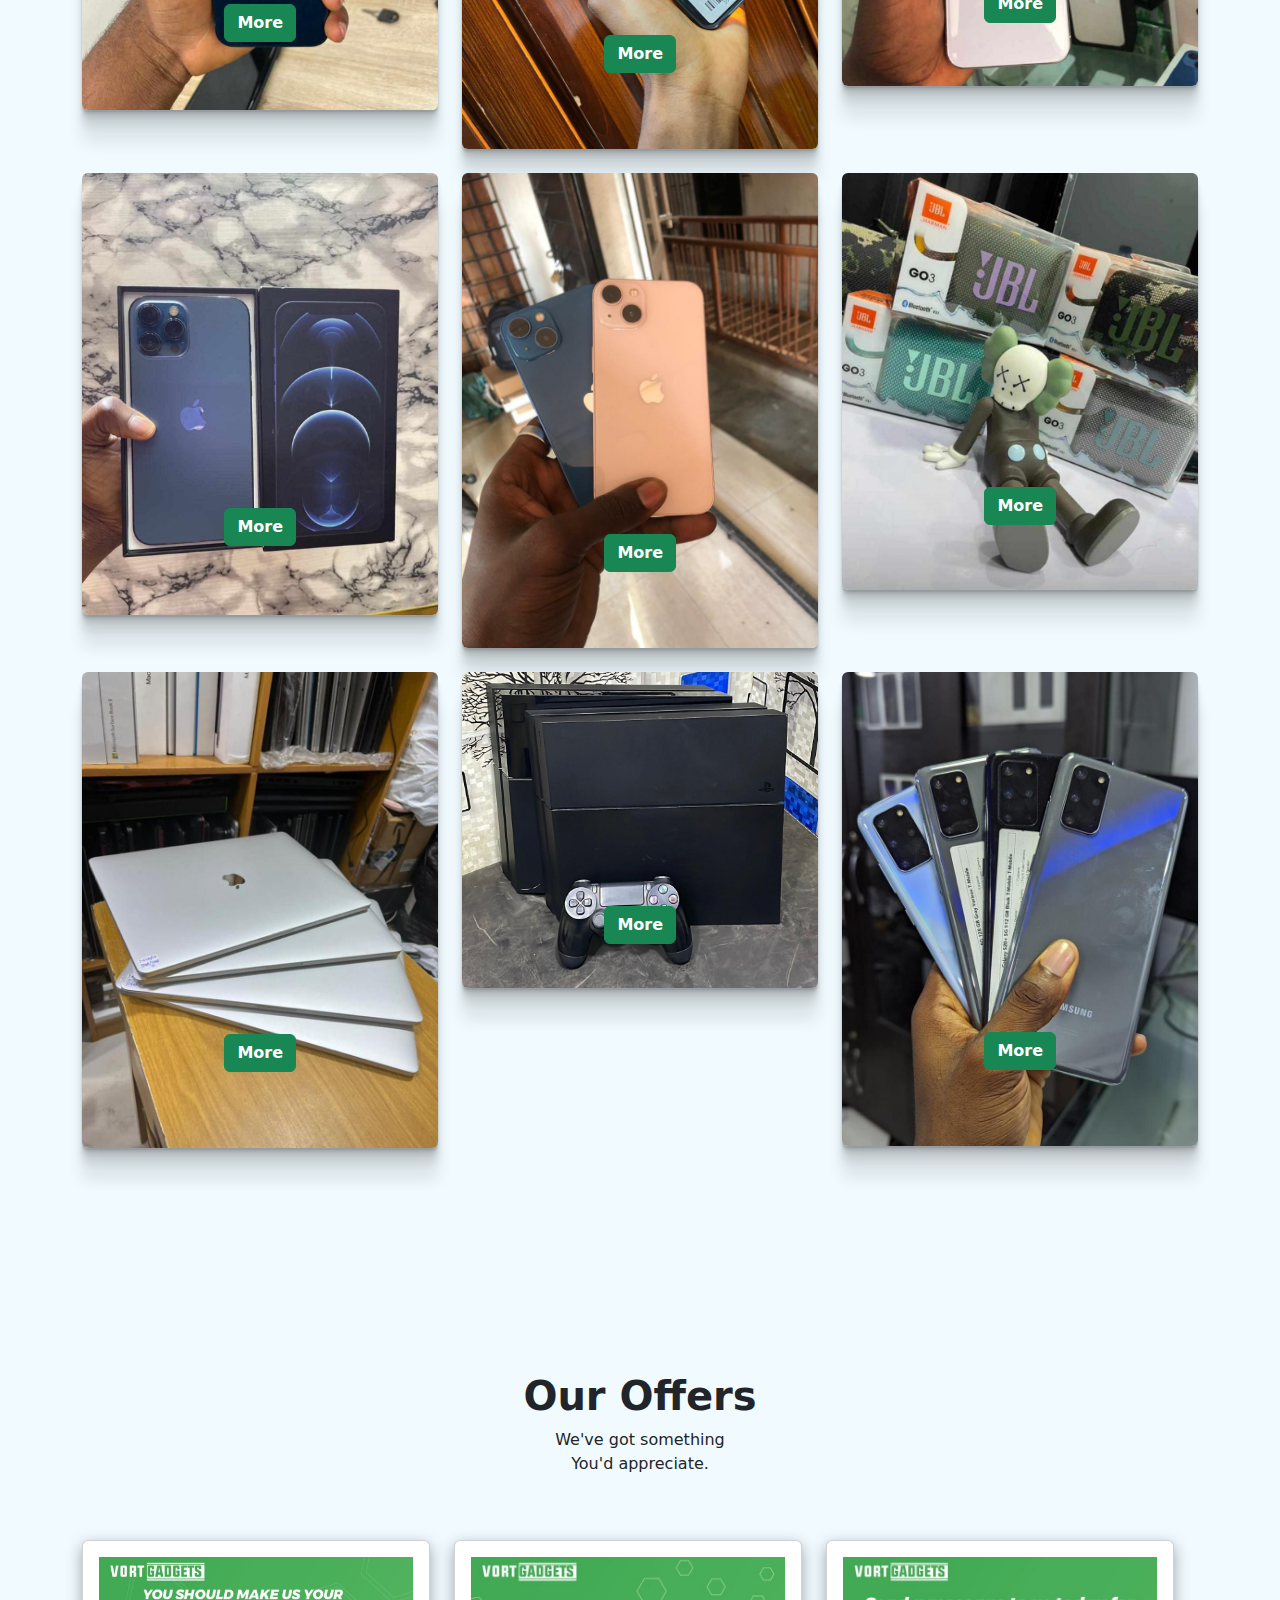
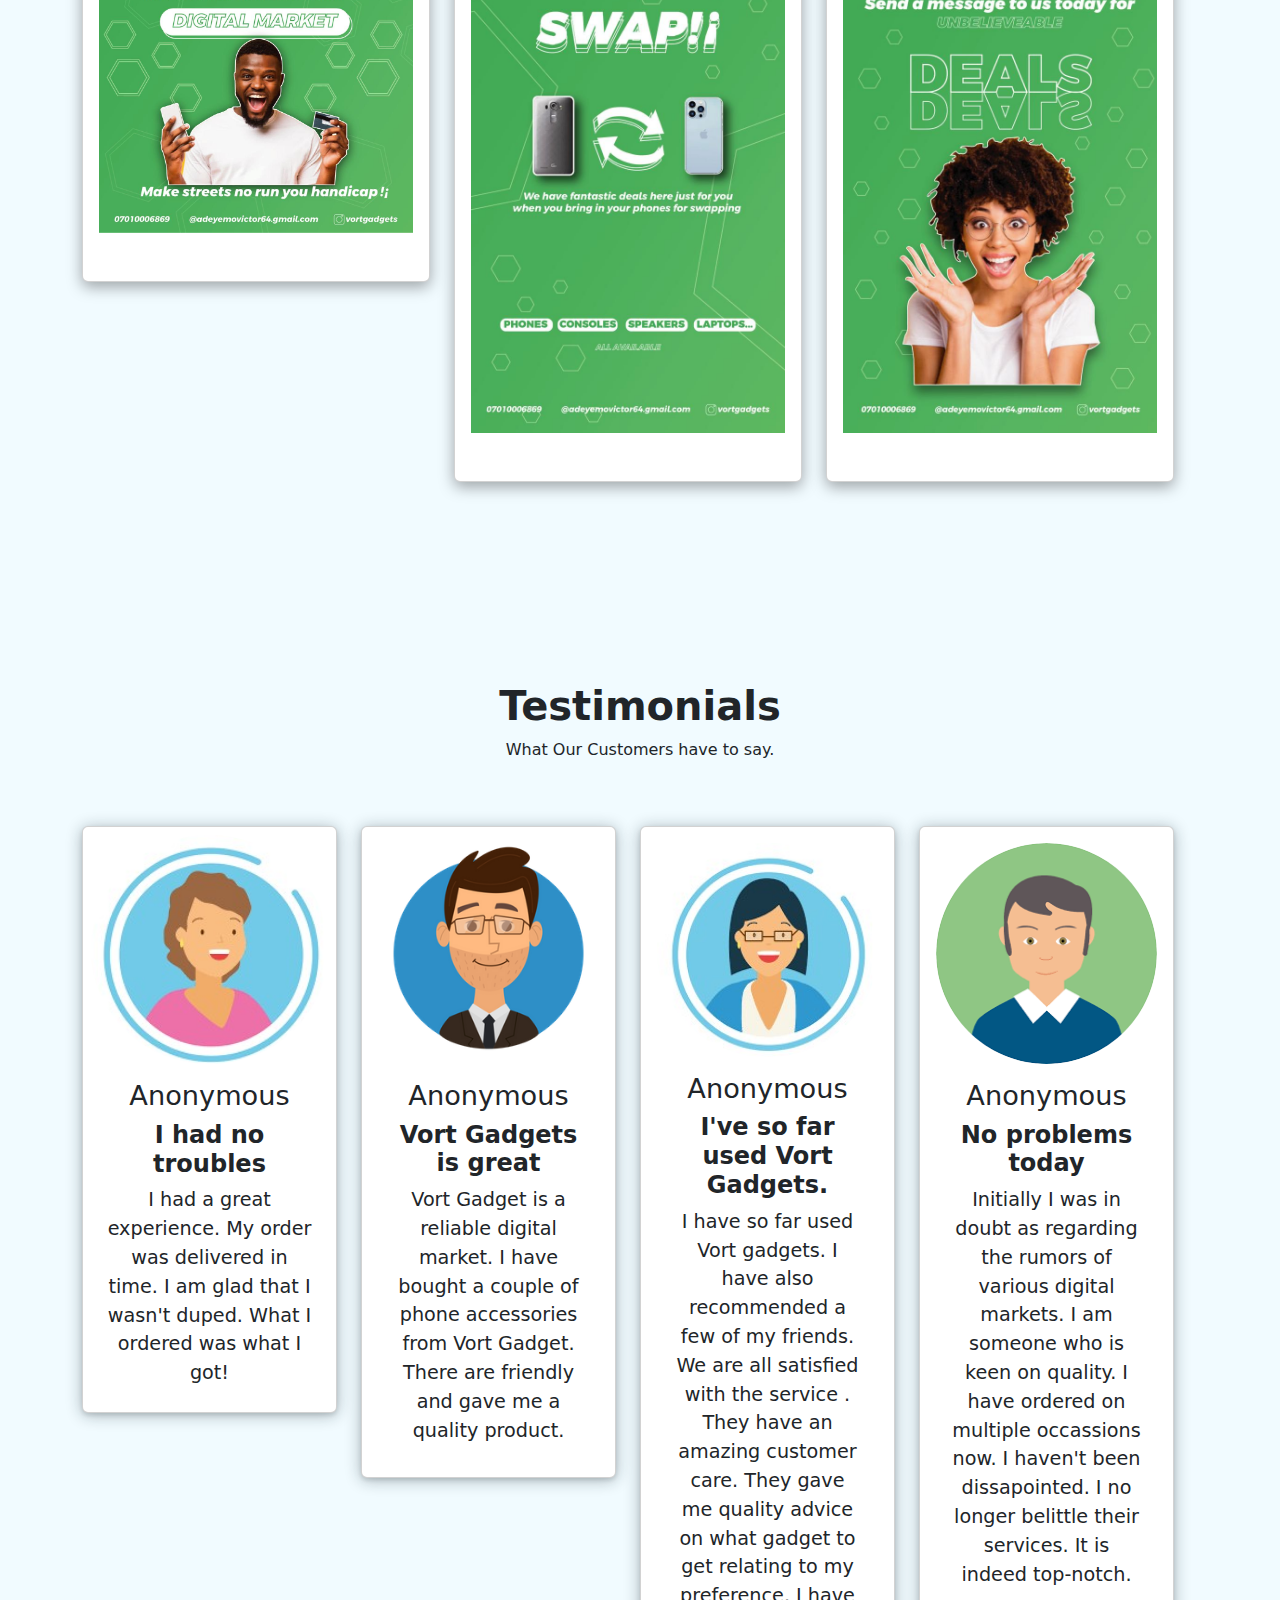
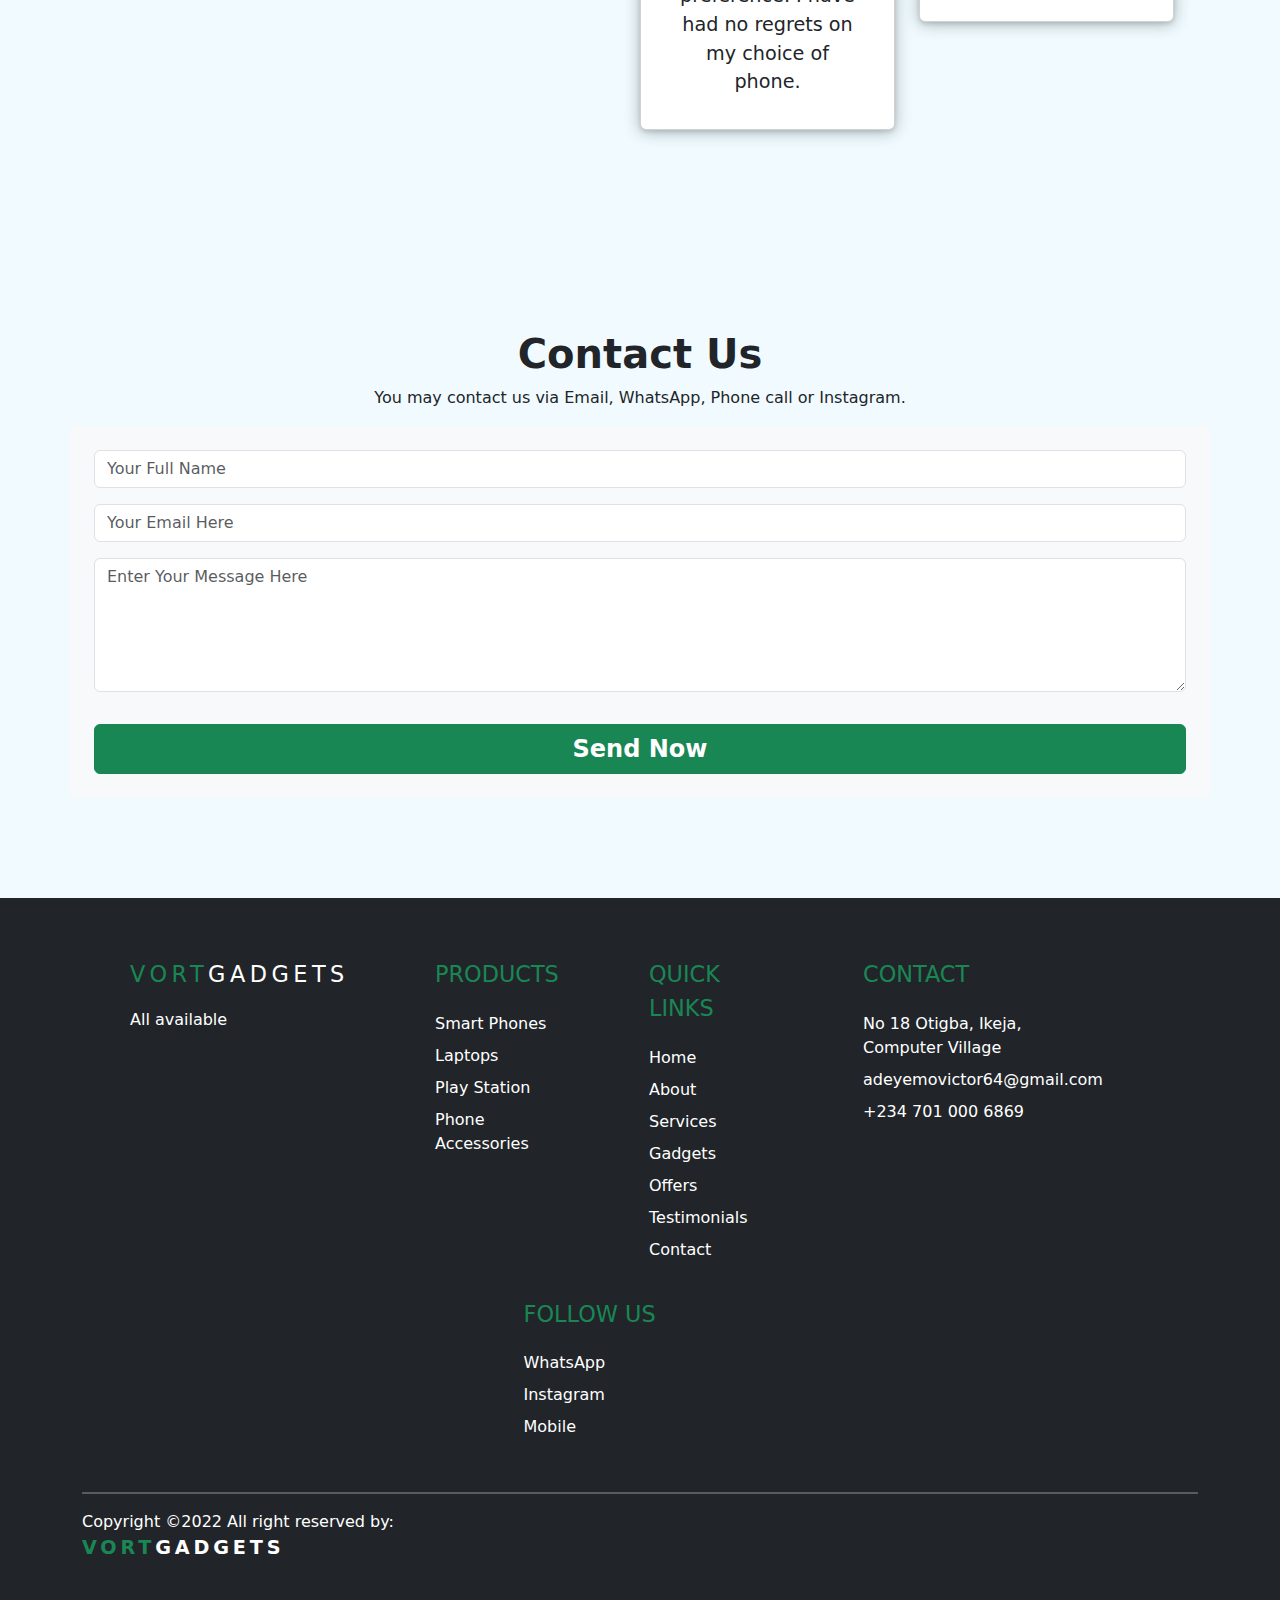
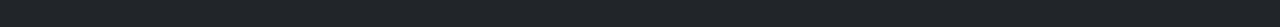
==== commit cf57a01d: "additional footer changes" ====
--- a/index.html
+++ b/index.html
@@ -738,10 +738,10 @@
           <div class="col-md-2 bg-dark text-white p-2 mx-3 mb-3">
             <div class="container">
               <p class="heading">PRODUCTS</p>
-              <p>Smart Phones</p>
-              <p>Laptops</p>
-              <p>Play Station</p>
-              <p>Phone Accessories</p>
+              <a href="#gadgetsGallery" class="text-white d-block text-decoration-none py-1">Smart Phones</a>
+              <a href="#gadgetsGallery" class="text-white d-block text-decoration-none py-1">Laptops</a>
+              <a href="#gadgetsGallery" class="text-white d-block text-decoration-none py-1">Play Station</a>
+              <a href="#gadgetsGallery" class="text-white d-block text-decoration-none py-1">Phone Accessories</a>
             </div>
           </div>
           <div class="col-md-2 bg-dark text-white p-2 mx-3 mb-3">
@@ -760,7 +760,7 @@
             <div class="container">
               <p class="heading">CONTACT</p>
               <a href="#footer" class="text-white d-block text-decoration-none py-1"> No 18 Otigba, Ikeja, Computer Village</a>
-              <a href="mailto:adeyemovictor64@gmail" class="text-white d-block text-decoration-none py-1"> adeyemovictor64 @gmail</a>
+              <a href="mailto:adeyemovictor64@gmail.com" class="text-white d-block text-decoration-none py-1"> adeyemovictor64@gmail.com</a>
               <a href="tel: +234 701 000 6869" class="text-white d-block text-decoration-none py-1">  +234 701 000 6869</a>
             </div>
           </div>
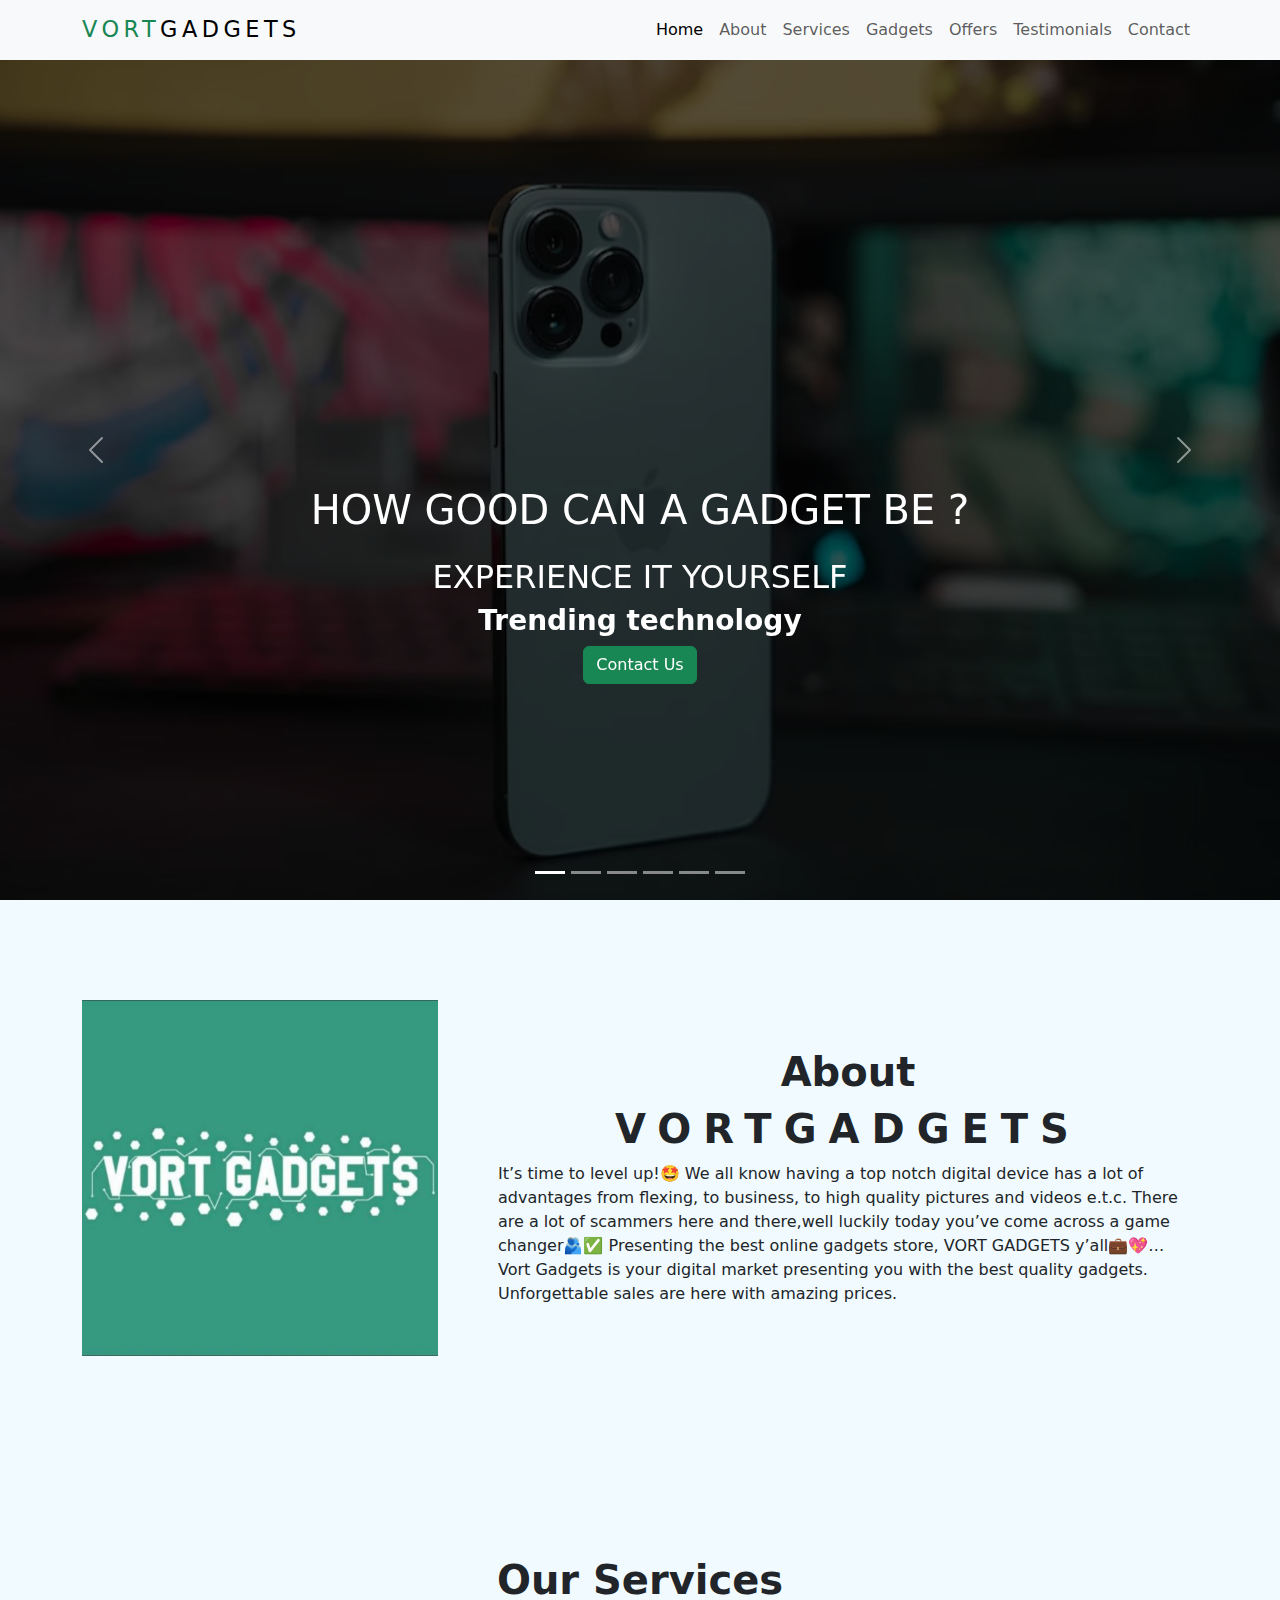
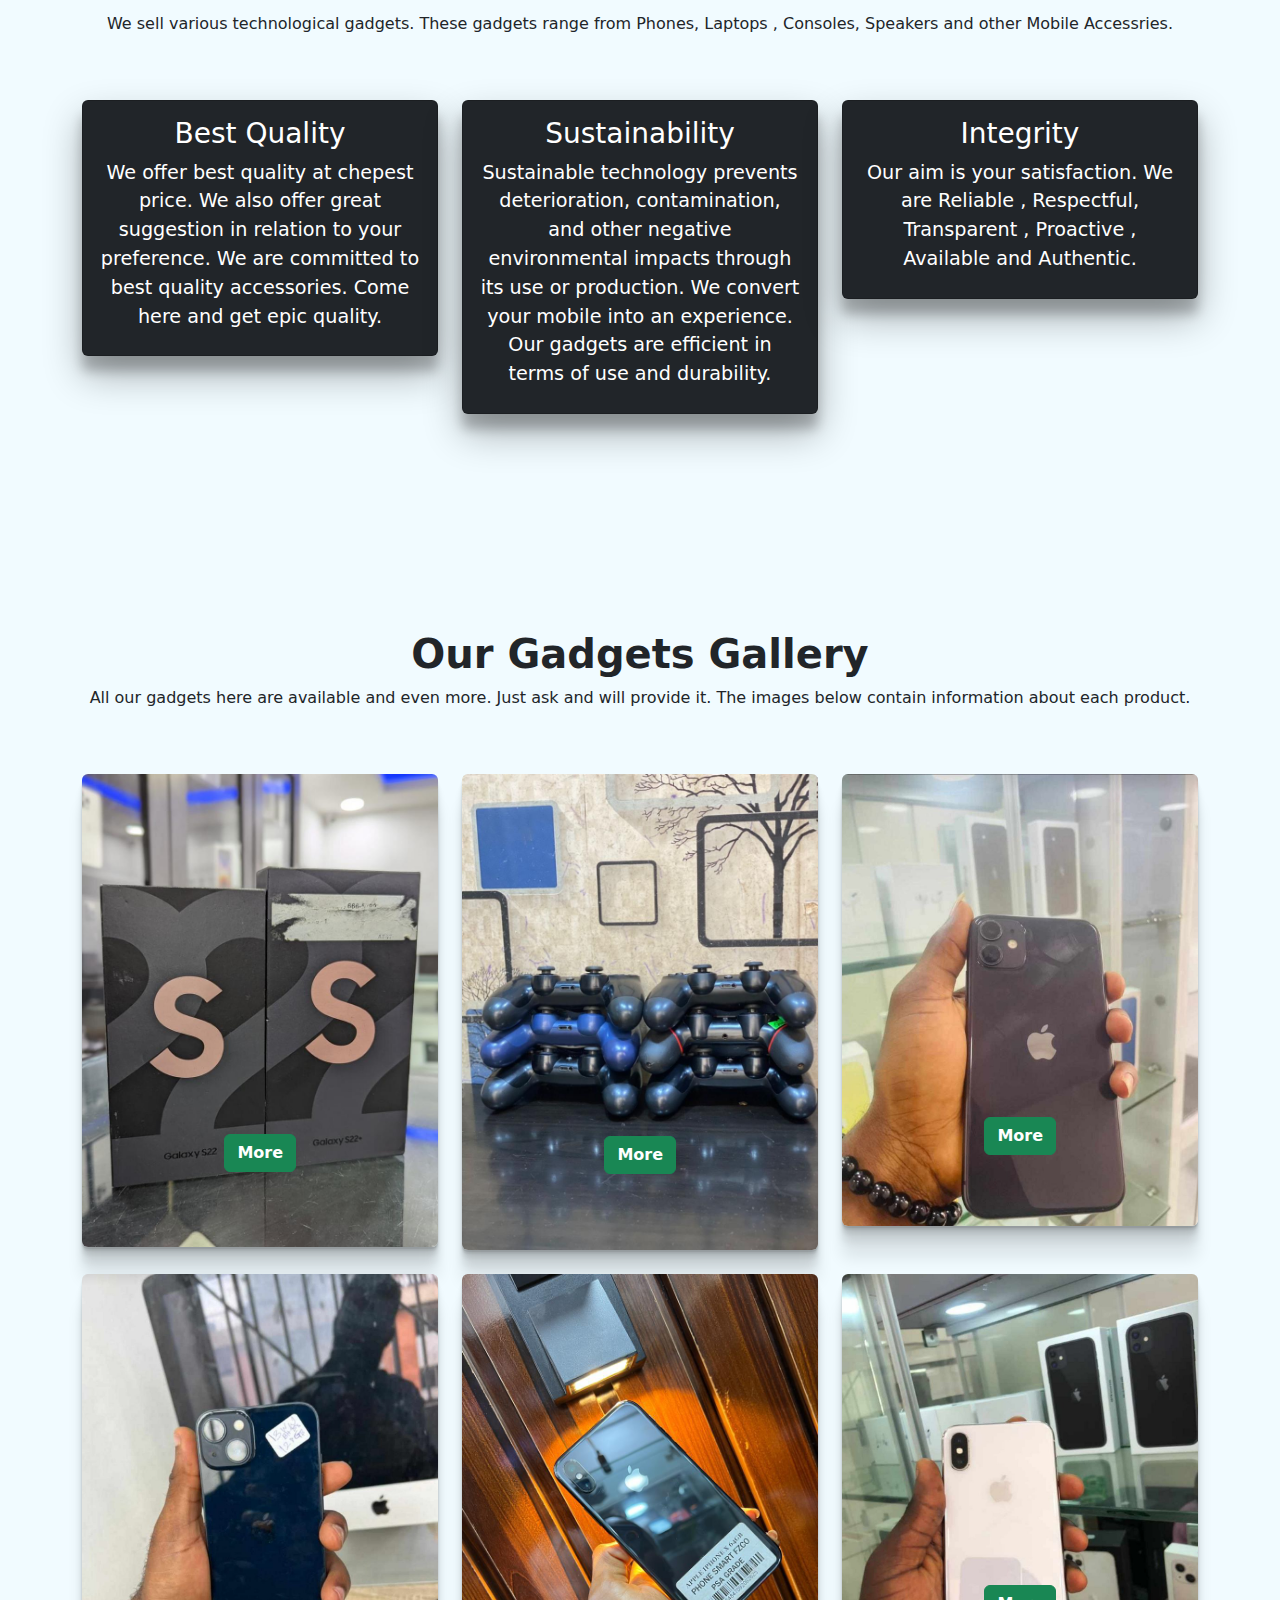
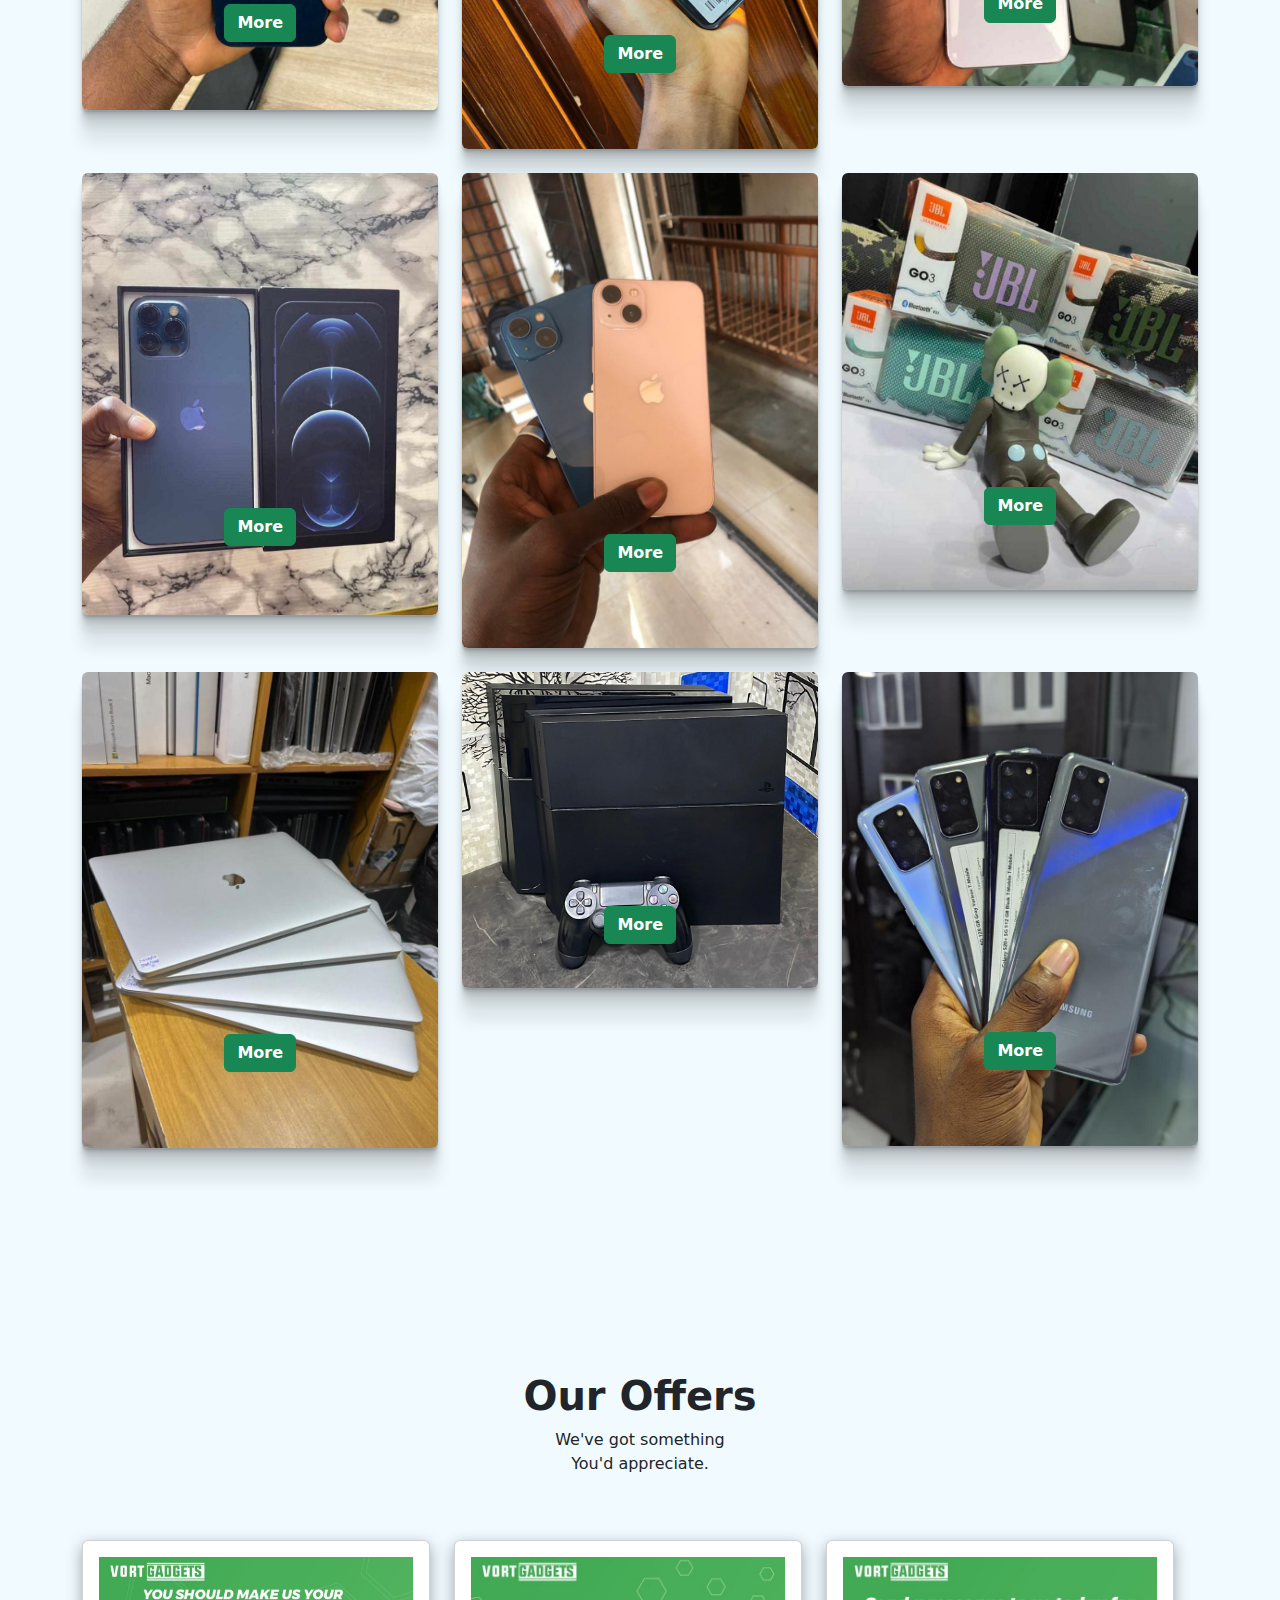
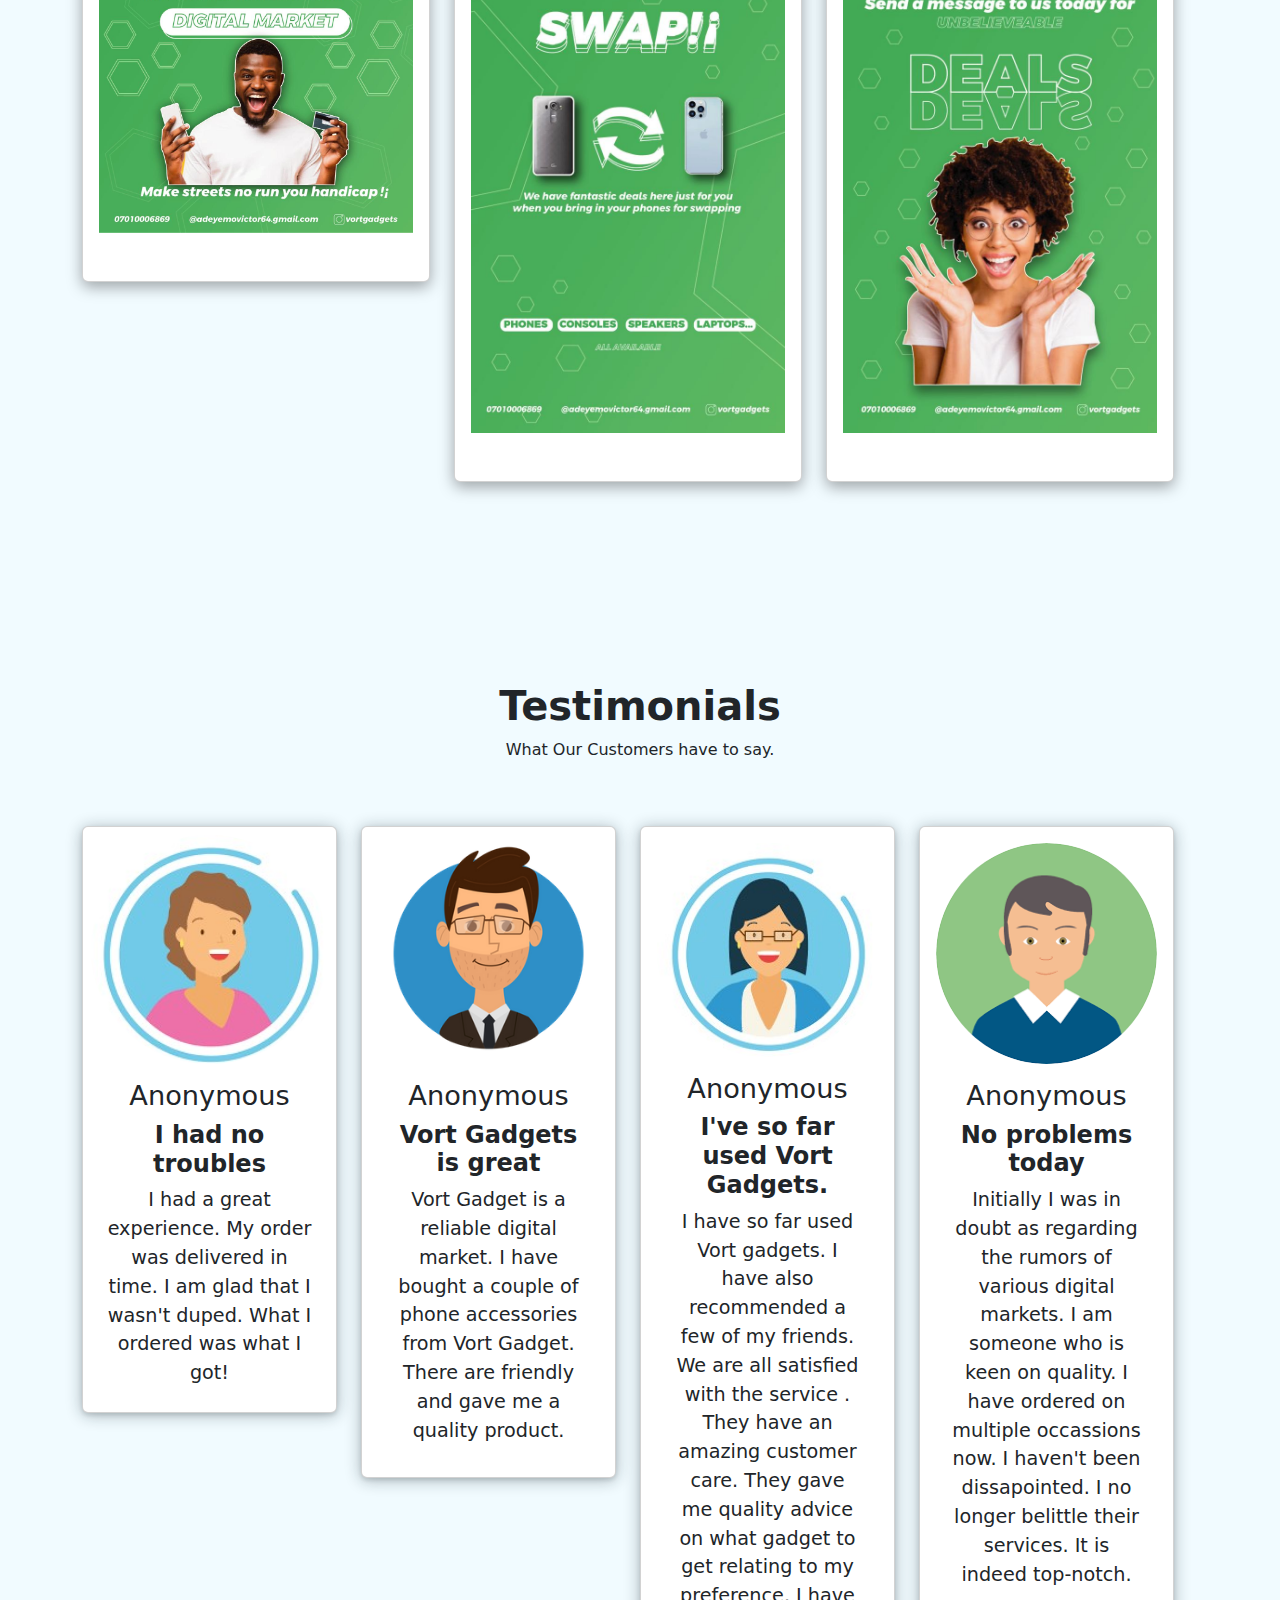
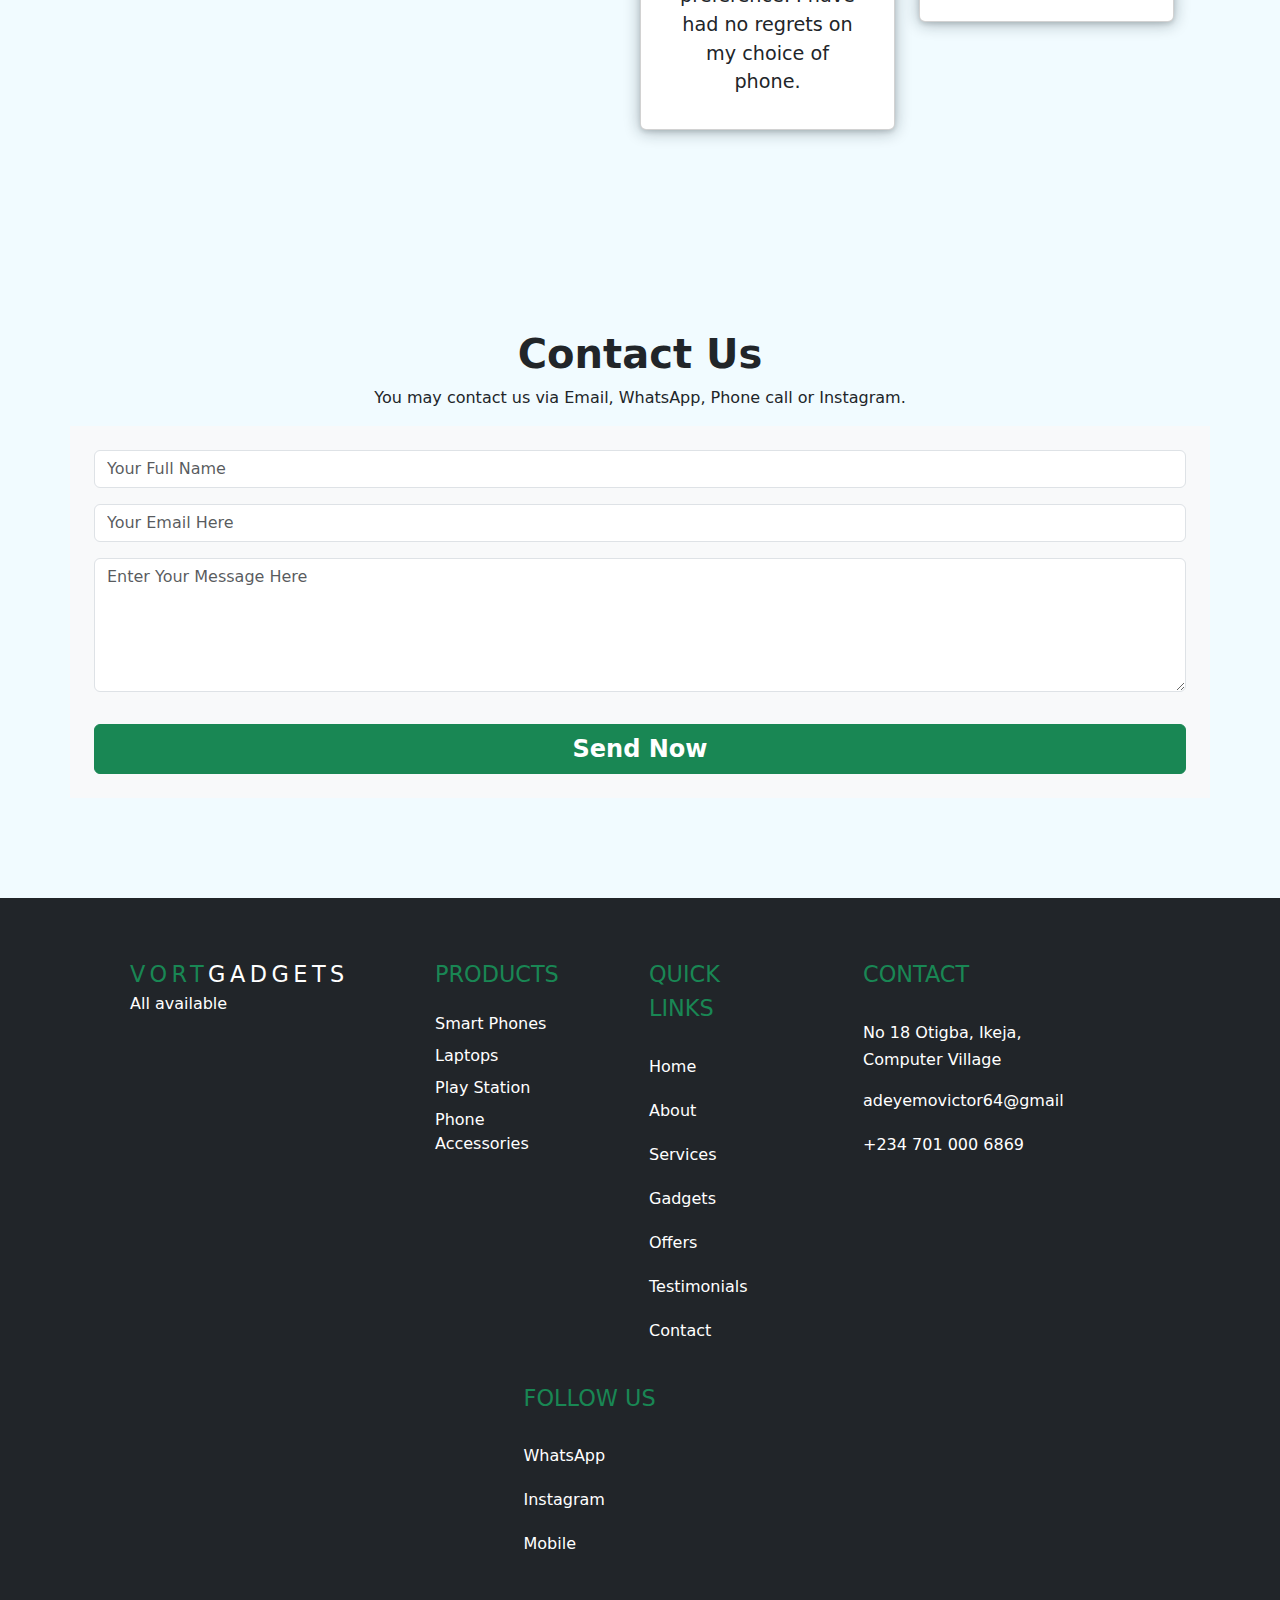
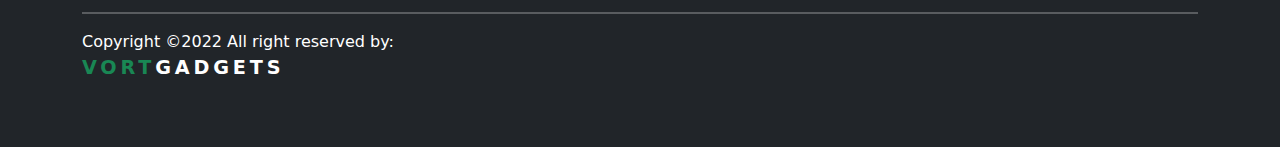
==== commit 0d20f578: "icons added" ====
--- a/index.html
+++ b/index.html
@@ -6,6 +6,9 @@
     <title>VortGadgets</title>
      <link rel="stylesheet" href="css/style.css">
      <link rel="stylesheet" href="css/bootstrap.css">
+     <link rel="stylesheet" href="https://cdnjs.cloudflare.com/ajax/libs/font-awesome/6.5.2/css/all.min.css" 
+     integrity="sha512-SnH5WK+bZxgPHs44uWIX+LLJAJ9/2PkPKZ5QiAj6Ta86w+fsb2TkcmfRyVX3pBnMFcV7oQPJkl9QevSCWr3W6A=="
+      crossorigin="anonymous" referrerpolicy="no-referrer" />
 <body>
     <nav class="navbar navbar-expand-lg bg-body-tertiary fixed-top" id="nav">
         <div class="container">
@@ -731,7 +734,7 @@
         <div class="row p-4 pt-1">
           <div class="col-md-3 bg-dark text-white p-2 mx-3 mb-3">
             <div class="container">
-              <p id="brand-name" ><span class="brand-name-span">VORT</span>GADGETS</p>
+              <div id="brand-name" ><span class="brand-name-span">VORT</span>GADGETS</div>
               <p >All available</p>
             </div>
           </div>
@@ -745,31 +748,31 @@
             </div>
           </div>
           <div class="col-md-2 bg-dark text-white p-2 mx-3 mb-3">
-            <div class="container">
+            <div class="container" id="quick-links">
               <p class="heading">QUICK LINKS</p>
-                <a href="#Home" class="text-white d-block text-decoration-none py-1">Home</a>
-                <a href="#About" class="text-white d-block text-decoration-none py-1">About</a>
-                <a href="#Services" class="text-white d-block text-decoration-none py-1">Services</a>
-                <a href="#gadgetsGallery" class="text-white d-block text-decoration-none py-1">Gadgets</a>
-                <a href="#Offers" class="text-white d-block text-decoration-none py-1">Offers</a>
-                <a href="#Testimonials" class="text-white d-block text-decoration-none py-1">Testimonials</a>
-                <a href="#Contact" class="text-white d-block text-decoration-none py-1">Contact</a>
+                <a href="#Home" class="text-white d-block text-decoration-none py-1"><i class="fa-icons fa-solid fa-arrow-right fa-sm"></i> Home</a>
+                <a href="#About" class="text-white d-block text-decoration-none py-1"><i class="fa-icons fa-solid fa-arrow-right fa-sm"></i> About</a>
+                <a href="#Services" class="text-white d-block text-decoration-none py-1"><i class="fa-icons fa-solid fa-arrow-right fa-sm"></i> Services</a>
+                <a href="#gadgetsGallery" class="text-white d-block text-decoration-none py-1"><i class="fa-icons fa-solid fa-arrow-right fa-sm"></i> Gadgets</a>
+                <a href="#Offers" class="text-white d-block text-decoration-none py-1"><i class="fa-icons fa-solid fa-arrow-right fa-sm"></i> Offers</a>
+                <a href="#Testimonials" class="text-white d-block text-decoration-none py-1"><i class="fa-icons fa-solid fa-arrow-right fa-sm "></i> Testimonials</a>
+                <a href="#Contact" class="text-white d-block text-decoration-none py-1"><i class="fa-icons fa-solid fa-arrow-right fa-sm"></i> Contact</a>
             </div>
           </div>
           <div class="col-md-3 bg-dark text-white p-2 mx-3 mb-3">
             <div class="container">
               <p class="heading">CONTACT</p>
-              <a href="#footer" class="text-white d-block text-decoration-none py-1"> No 18 Otigba, Ikeja, Computer Village</a>
-              <a href="mailto:adeyemovictor64@gmail.com" class="text-white d-block text-decoration-none py-1"> adeyemovictor64@gmail.com</a>
-              <a href="tel: +234 701 000 6869" class="text-white d-block text-decoration-none py-1">  +234 701 000 6869</a>
+              <a href="#footer" class="text-white d-block text-decoration-none py-1"><i class="fa-icons fa-solid fa-house fa-lg"></i> No 18 Otigba, Ikeja, Computer Village</a>
+              <a href="mailto:adeyemovictor64@gmail.com" class="text-white d-block text-decoration-none py-1"><i class="fa-icons fa-solid fa-envelope fa-lg"></i> adeyemovictor64@gmail</a>
+              <a href="tel: +234 701 000 6869" class="text-white d-block text-decoration-none py-1"><i class="fa-icons fa-solid fa-phone fa-lg"></i> +234 701 000 6869</a>
             </div>
           </div>
           <div class="col-md-3 bg-dark text-white mx-auto p-2">
             <div class="container">
               <p class="heading">FOLLOW US</p>
-              <a class="text-white d-block text-decoration-none py-1">WhatsApp</a>
-              <a class="text-white d-block text-decoration-none py-1">Instagram</a>
-              <a class="text-white d-block text-decoration-none py-1">Mobile</a>
+              <a class="text-white d-block text-decoration-none py-1"><i class="fa-icons fa-brands fa-whatsapp"></i> WhatsApp</a>
+              <a class="text-white d-block text-decoration-none py-1"><i class=" fa-icons fa-brands fa-instagram" ></i> Instagram</a>
+              <a class="text-white d-block text-decoration-none py-1"><i class="fa-icons fa-solid fa-phone fa-lg"></i> Mobile</a>
             </div>
           </div>
         </div>
--- a/css/style.css
+++ b/css/style.css
@@ -169,6 +169,16 @@
     font-size: 1.2em !important;
     margin-left: 0;
 }
+.fa-icons{
+    font-weight: 400;
+    font-size: 1.5em;
+    color: rgb(8, 132, 28);
+    box-sizing: content-box;
+}
+.fa-icons:hover{
+    color: #fff;
+    padding-right: 1em;
+}
 /*MEDIA QUERY*/
 @media (max-width: 992px){
     #about-brand-name{
@@ -181,6 +191,18 @@
     #footer .container .row div.col-md-2{
         width: 25%;
     }
+    #footer .row div{
+        margin-left: 0em !important;
+        margin-right: 0em !important;
+        
+    }
+    #brand-name{
+        letter-spacing: 0em;
+    }
+    #quick-links a{
+        padding-top: 0em !important;
+        padding-bottom: 0em !important;
+    }
 }
 @media (max-width: 768px){
     #footer .container .row div.mx-3{
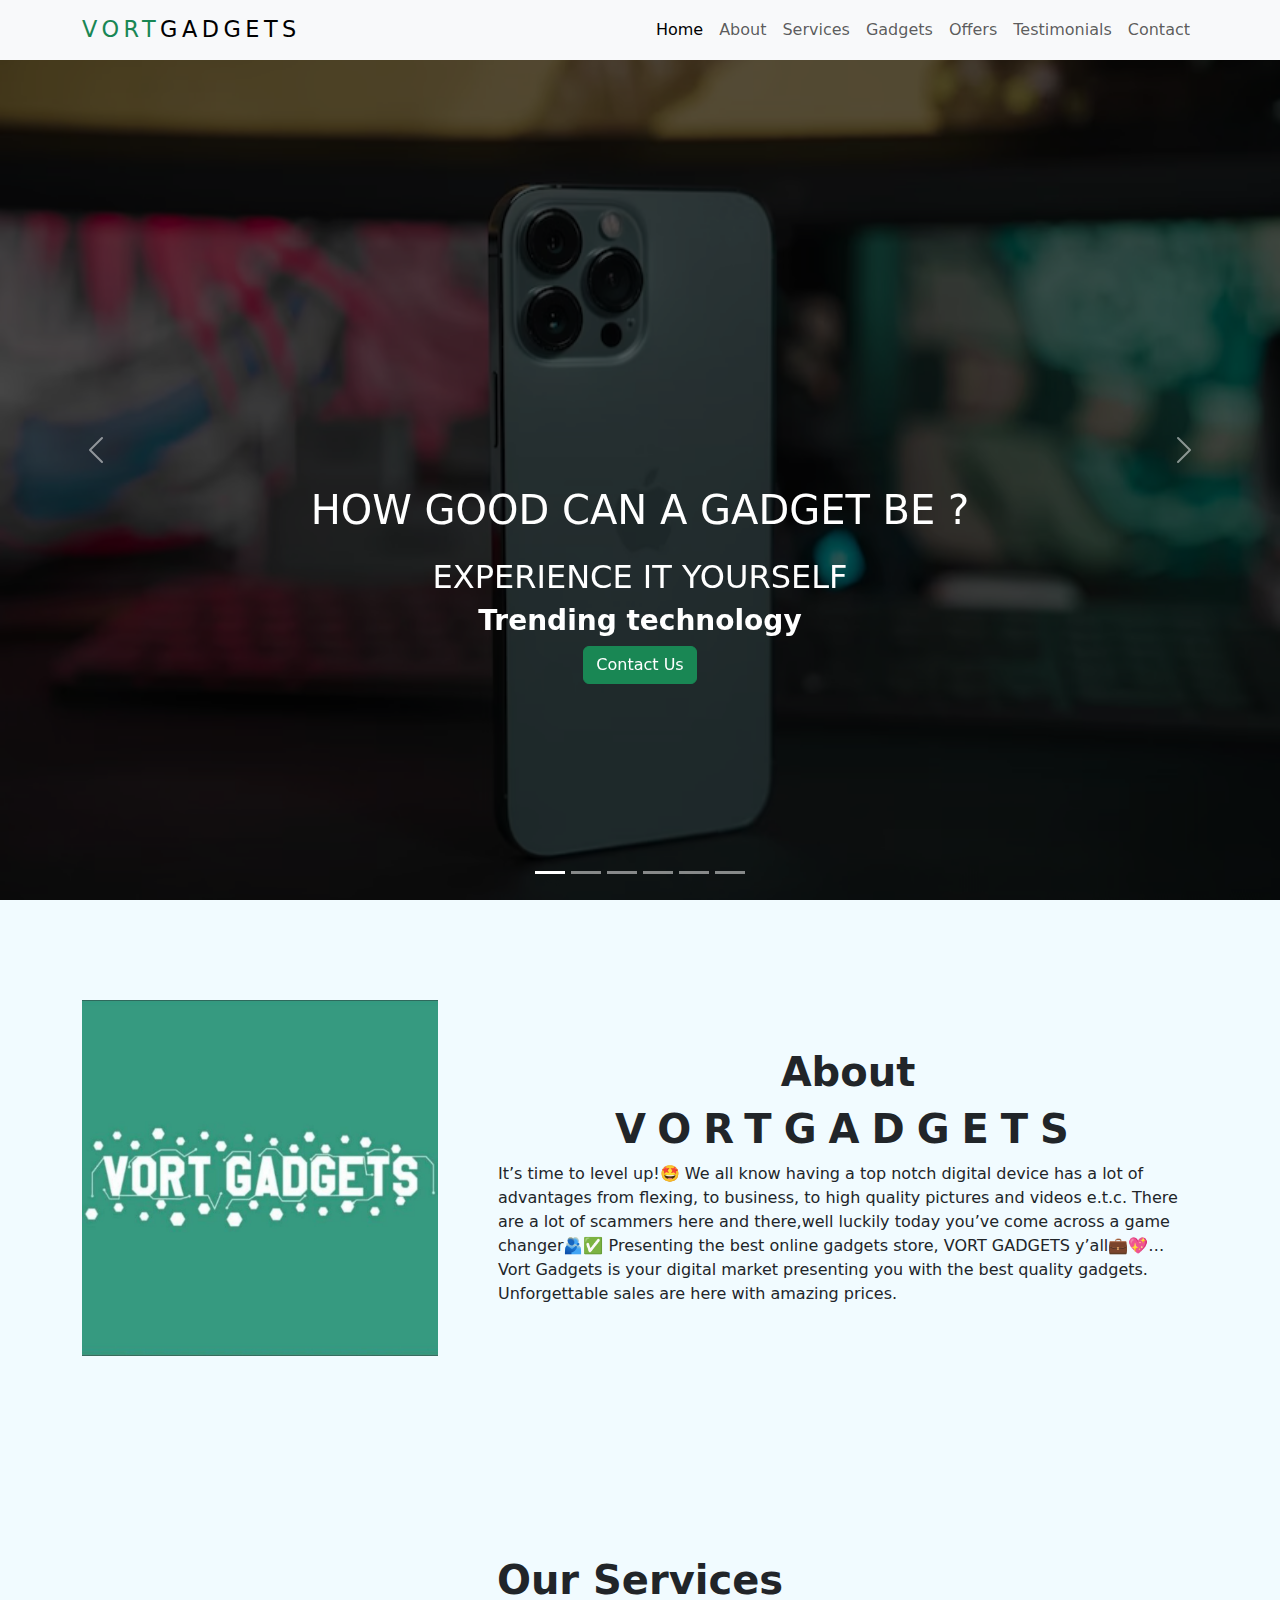
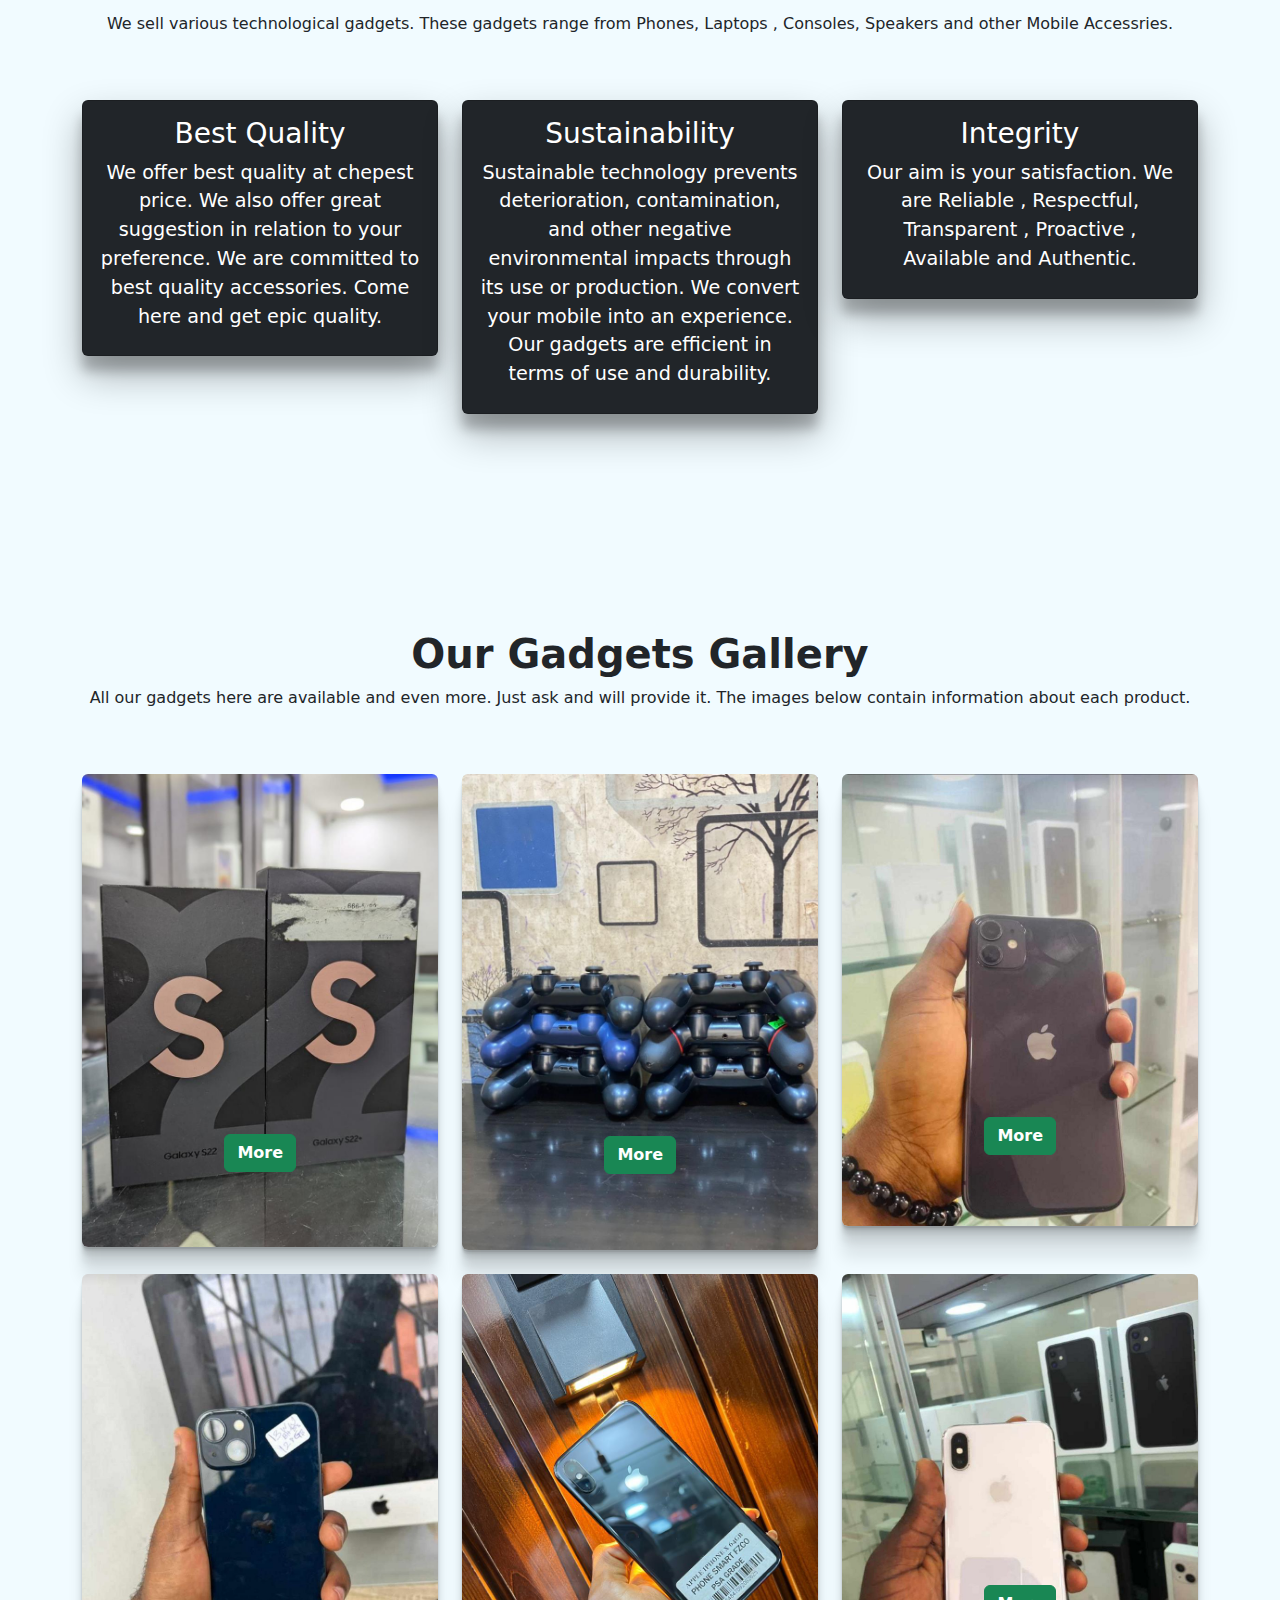
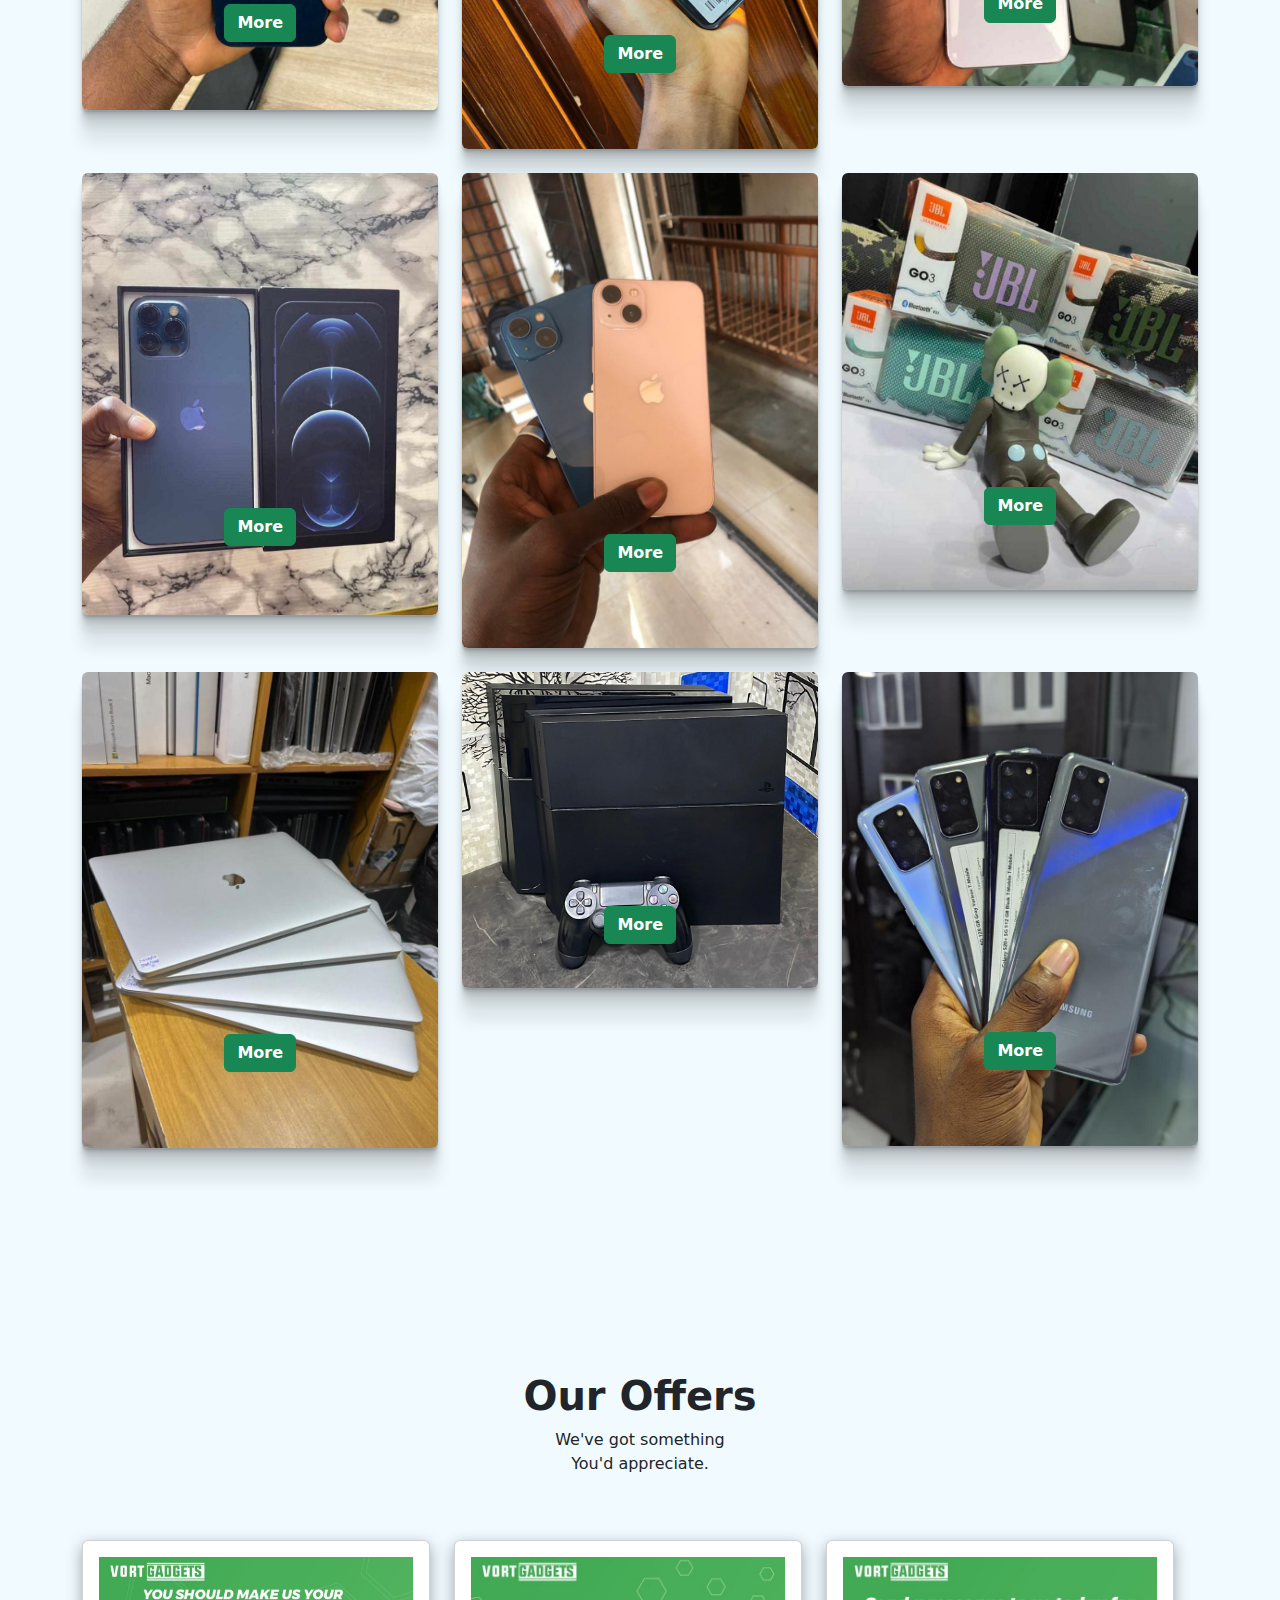
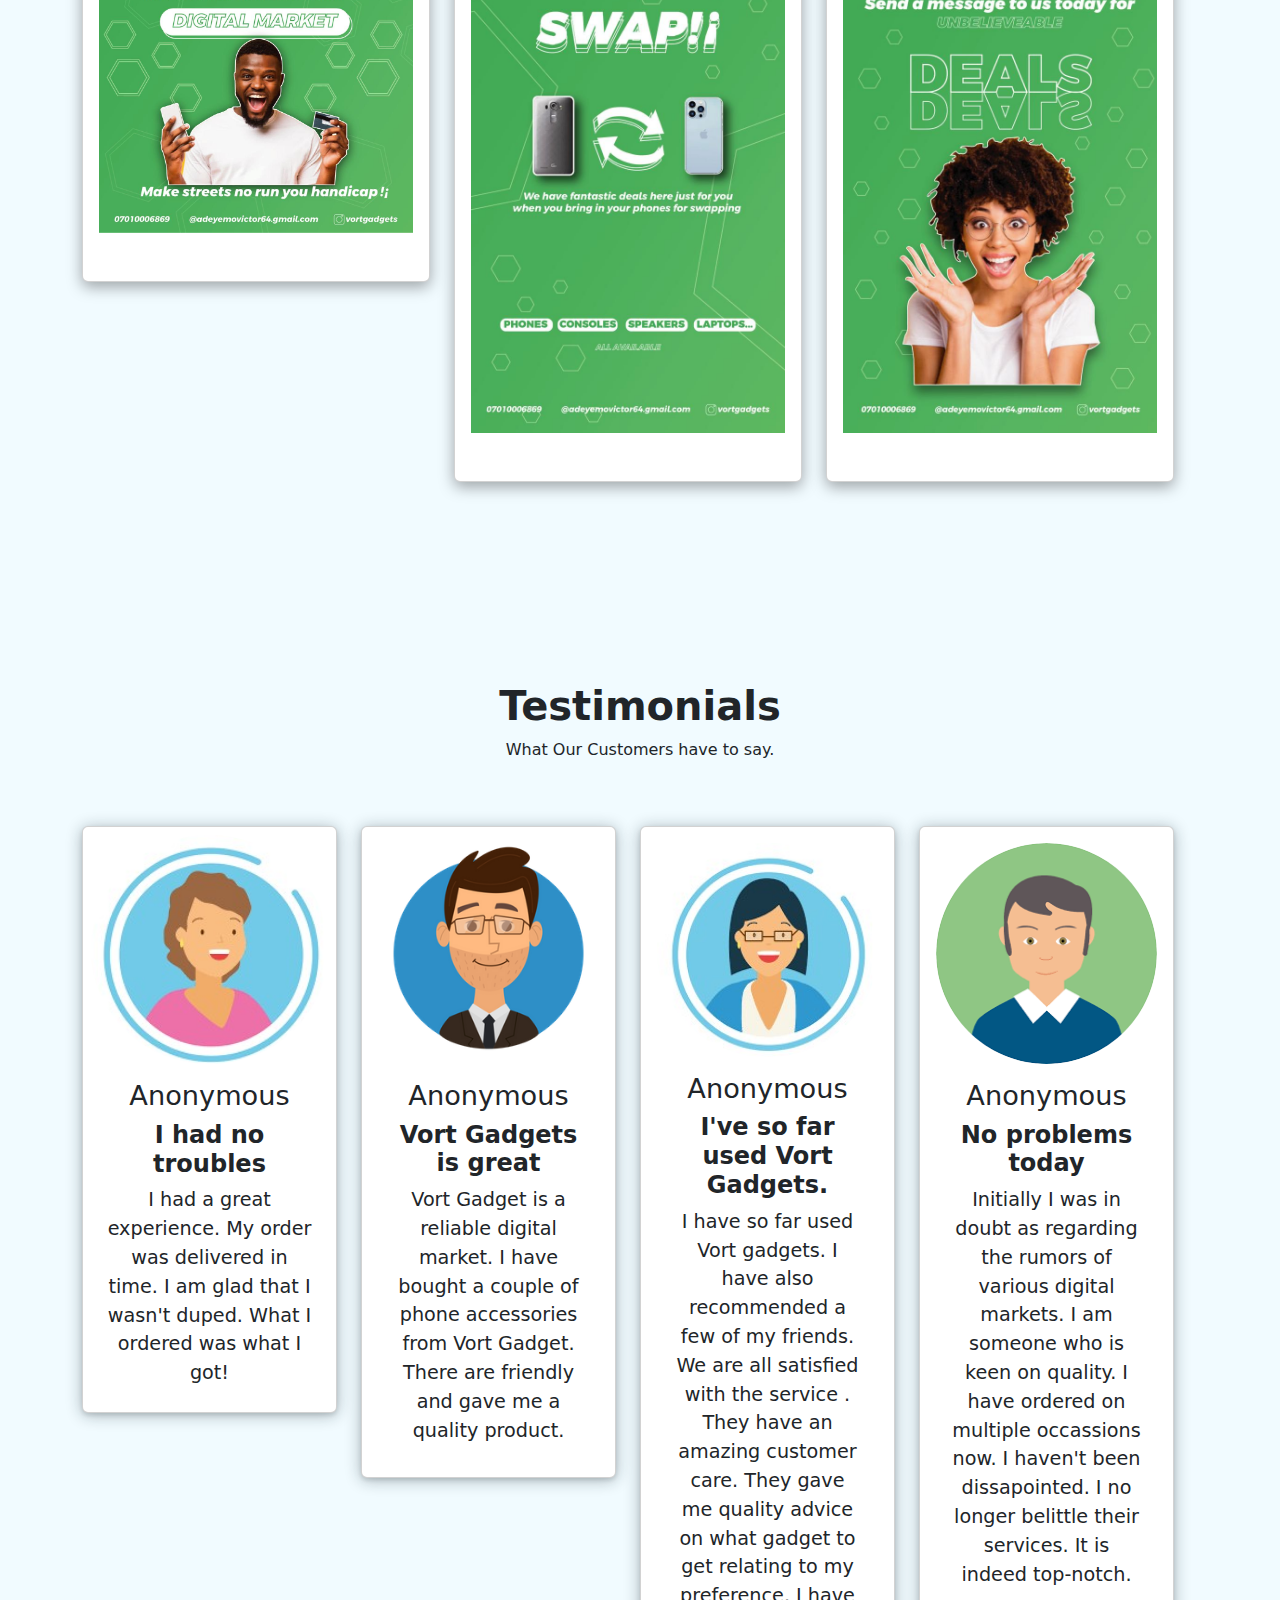
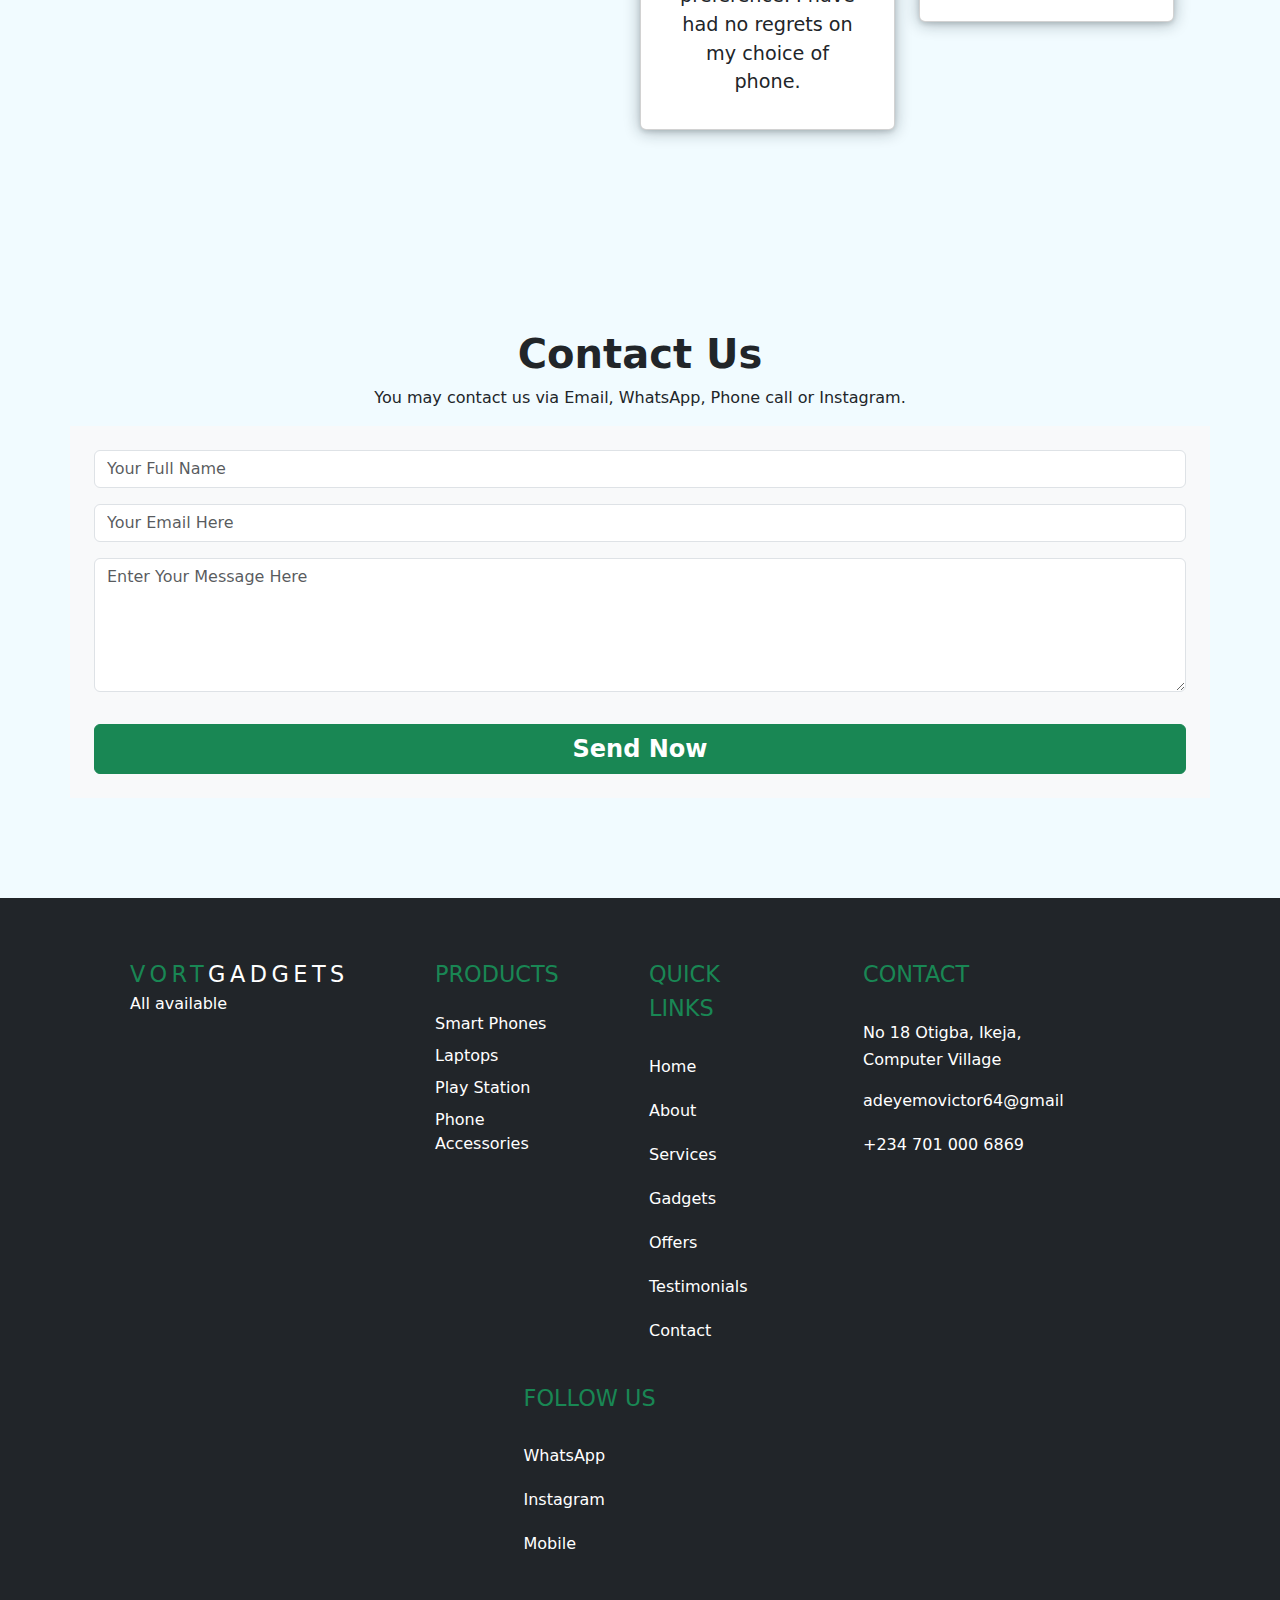
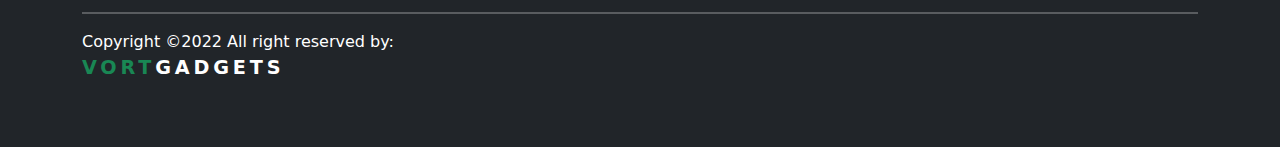
==== commit 1dcd4f01: "services icons added" ====
--- a/index.html
+++ b/index.html
@@ -9,6 +9,7 @@
      <link rel="stylesheet" href="https://cdnjs.cloudflare.com/ajax/libs/font-awesome/6.5.2/css/all.min.css" 
      integrity="sha512-SnH5WK+bZxgPHs44uWIX+LLJAJ9/2PkPKZ5QiAj6Ta86w+fsb2TkcmfRyVX3pBnMFcV7oQPJkl9QevSCWr3W6A=="
       crossorigin="anonymous" referrerpolicy="no-referrer" />
+</head>
 <body>
     <nav class="navbar navbar-expand-lg bg-body-tertiary fixed-top" id="nav">
         <div class="container">
@@ -66,7 +67,7 @@
                   <h3 class="fw-bold"> Trending technology</h3>
                   <p>
                     <button class="btn btn-success ">
-                      <a href="https://wa.me/+2347010006869" class="text-white text-decoration-none">Contact Us</a>
+                      <a href="https://wa.me/+2347010006869" class="text-white text-decoration-none"><i class="fa-brands fa-whatsapp"></i> Contact Us</a>
                     </button>
                   </p>
                 </div>
@@ -82,7 +83,7 @@
                     <h3 class="fw-bold">  Dreams about the future are always filled with gadgets.</h3>
                     <p>
                       <button class="btn btn-success ">
-                        <a href="https://wa.me/+2347010006869" class="text-white text-decoration-none">Contact Us</a>
+                        <a href="https://wa.me/+2347010006869" class="text-white text-decoration-none"><i class="fa-brands fa-whatsapp"></i> Contact Us</a>
                       </button>
                     </p>
                   </div>
@@ -98,7 +99,7 @@
                     <h3 class="fw-bold">You should make us your digital market.</h3>
                     <p>
                       <button class="btn btn-success ">
-                        <a href="https://wa.me/+2347010006869" class="text-white text-decoration-none">Contact Us</a>
+                        <a href="https://wa.me/+2347010006869" class="text-white text-decoration-none"><i class="fa-brands fa-whatsapp"></i> Contact Us</a>
                       </button>
                     </p>
                   </div>
@@ -114,7 +115,7 @@
                     <h3 class="fw-bold">Phone swapping, consoles , speakers...</h3>
                     <p>
                       <button class="btn btn-success ">
-                        <a href="https://wa.me/+2347010006869" class="text-white text-decoration-none">Contact Us</a>
+                        <a href="https://wa.me/+2347010006869" class="text-white text-decoration-none"><i class="fa-brands fa-whatsapp"></i> Contact Us</a>
                       </button>
                     </p>
                   </div>
@@ -130,7 +131,7 @@
                   <h3 class="fw-bold">A great gamepad instantly levels up your play.</h3>
                   <p>
                     <button class="btn btn-success ">
-                      <a href="https://wa.me/+2347010006869" class="text-white text-decoration-none">Contact Us</a>
+                      <a href="https://wa.me/+2347010006869" class="text-white text-decoration-none"><i class="fa-brands fa-whatsapp"></i> Contact Us</a>
                     </button>
                   </p>
                 </div>
@@ -148,7 +149,7 @@
                   </h3>
                   <p>
                     <button class="btn btn-success ">
-                      <a href="https://wa.me/+2347010006869" class="text-white text-decoration-none">Contact Us</a>
+                      <a href="https://wa.me/+2347010006869" class="text-white text-decoration-none"><i class="fa-brands fa-whatsapp"></i> Contact Us</a>
                     </button>
                   </p>
                 </div>
@@ -200,6 +201,7 @@
                     <div class="col-lg-4 col-md-12 mb-3">
                         <div class="card text-white text-center bg-dark pb-2 service-card">
                             <div class="card-body text-center">
+                              <i class=" fa-service-icons fa-solid fa-ranking-star"></i>
                               <h3 class="card-title">Best Quality</h3>
                               <p class="card-text">We offer best quality at chepest price. We also offer great suggestion in relation to your preference. We are committed to best quality accessories. Come here and get epic quality. </p>
                               
@@ -209,6 +211,7 @@
                     <div class="col-lg-4 col-md-12 mb-3">
                         <div class="card text-white bg-dark pb-2 service-card">
                             <div class="card-body text-center">
+                                <i class="fa-service-icons fa-brands fa-slack"></i>
                                 <h3 class="card-title">Sustainability</h3>
                                 <p class="card-text">Sustainable technology prevents deterioration,
                                      contamination, and other negative environmental impacts through 
@@ -221,6 +224,7 @@
                     <div class="col-lg-4 col-md-12 mb-3">
                         <div class="card text-white bg-dark pb-2 service-card">
                             <div class="card-body text-center">
+                              <i class="fa-service-icons fa-brands fa-playstation"></i>
                                 <h3 class="card-title">Integrity</h3>
                                 <p class="card-text">Our aim is your satisfaction.
                                      We are Reliable , Respectful, Transparent , 
--- a/css/style.css
+++ b/css/style.css
@@ -88,6 +88,10 @@
     font-size: 1.2em;
     font-weight: 300;
 }
+.fa-service-icons{
+    font-size: 3em;
+    padding-bottom: 0.3em;
+}
 .service-card{
     box-shadow: rgba(0, 0, 0, 0.3) 0px 19px 38px 0px,
                 rgba(0, 0, 0, 0.22) 0px 15px 12px 0px;
@@ -176,6 +180,7 @@
     box-sizing: content-box;
 }
 .fa-icons:hover{
+    transition: 0.5s;
     color: #fff;
     padding-right: 1em;
 }
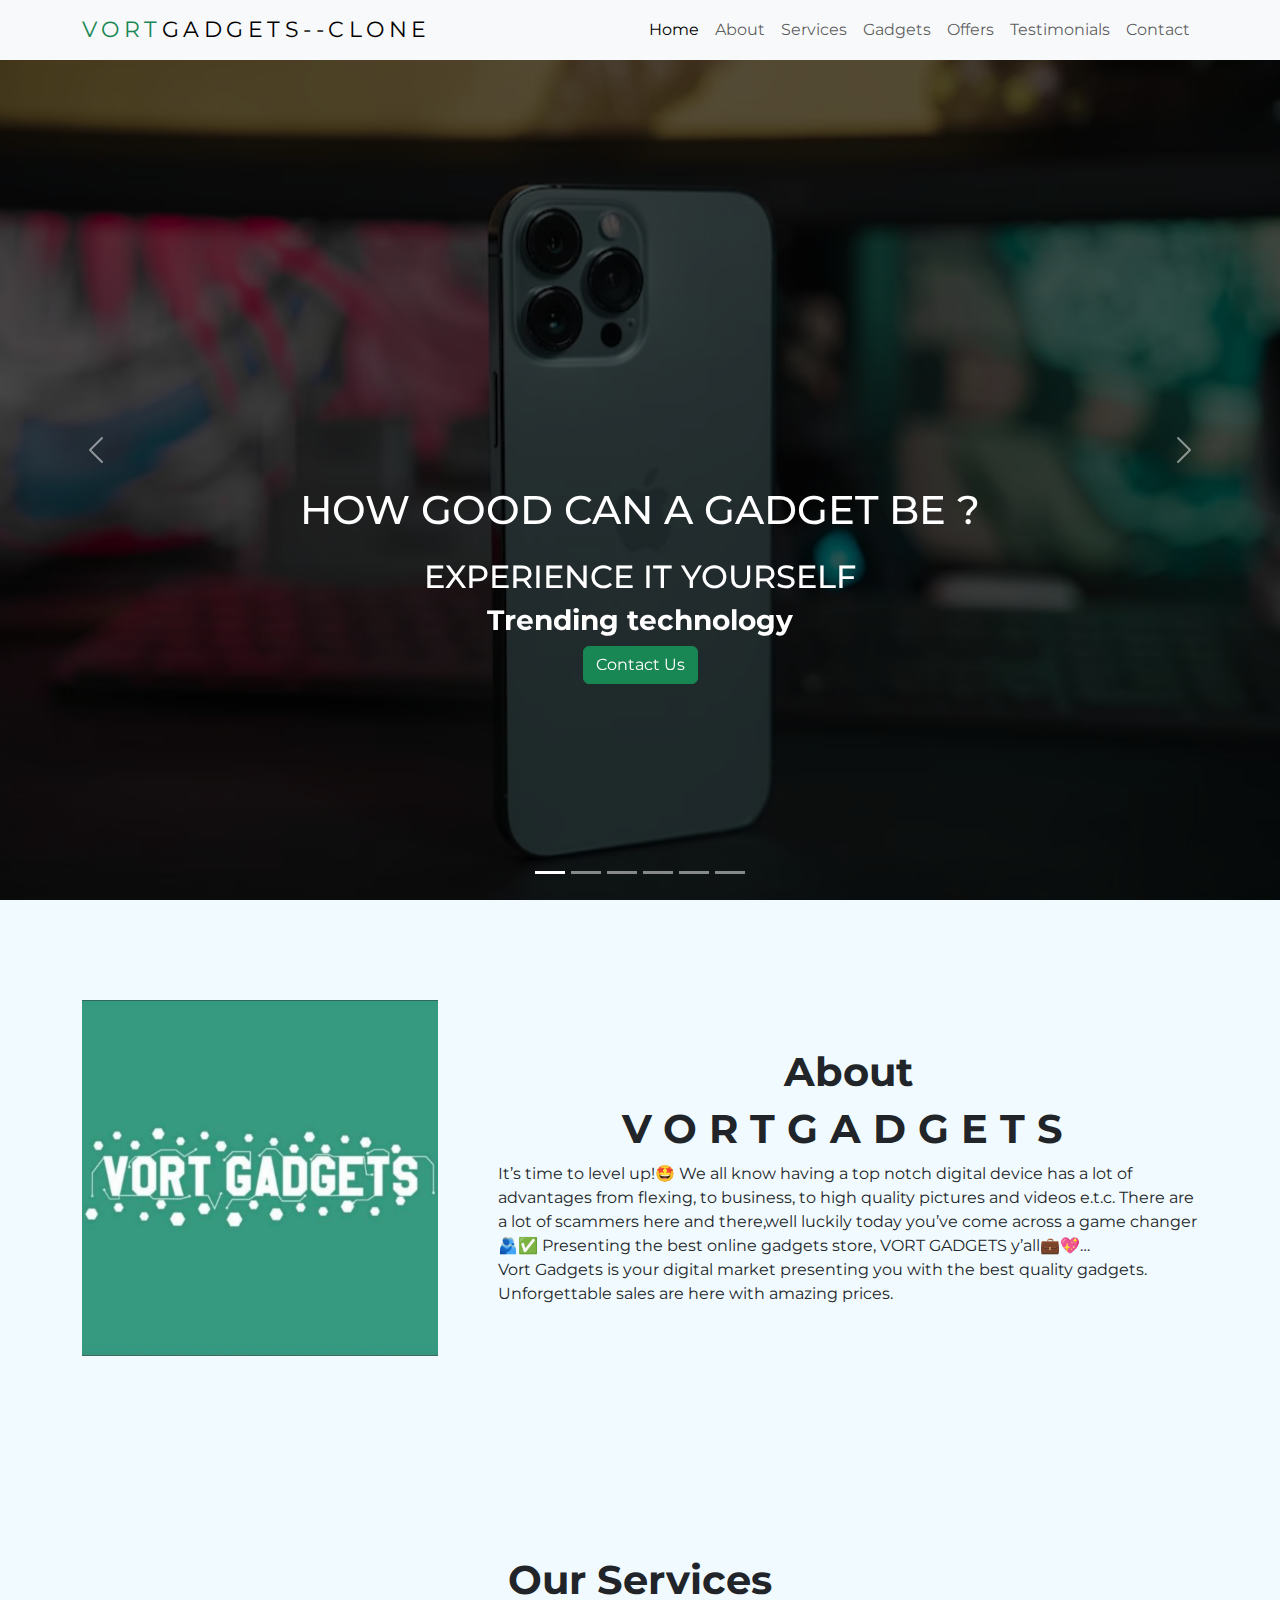
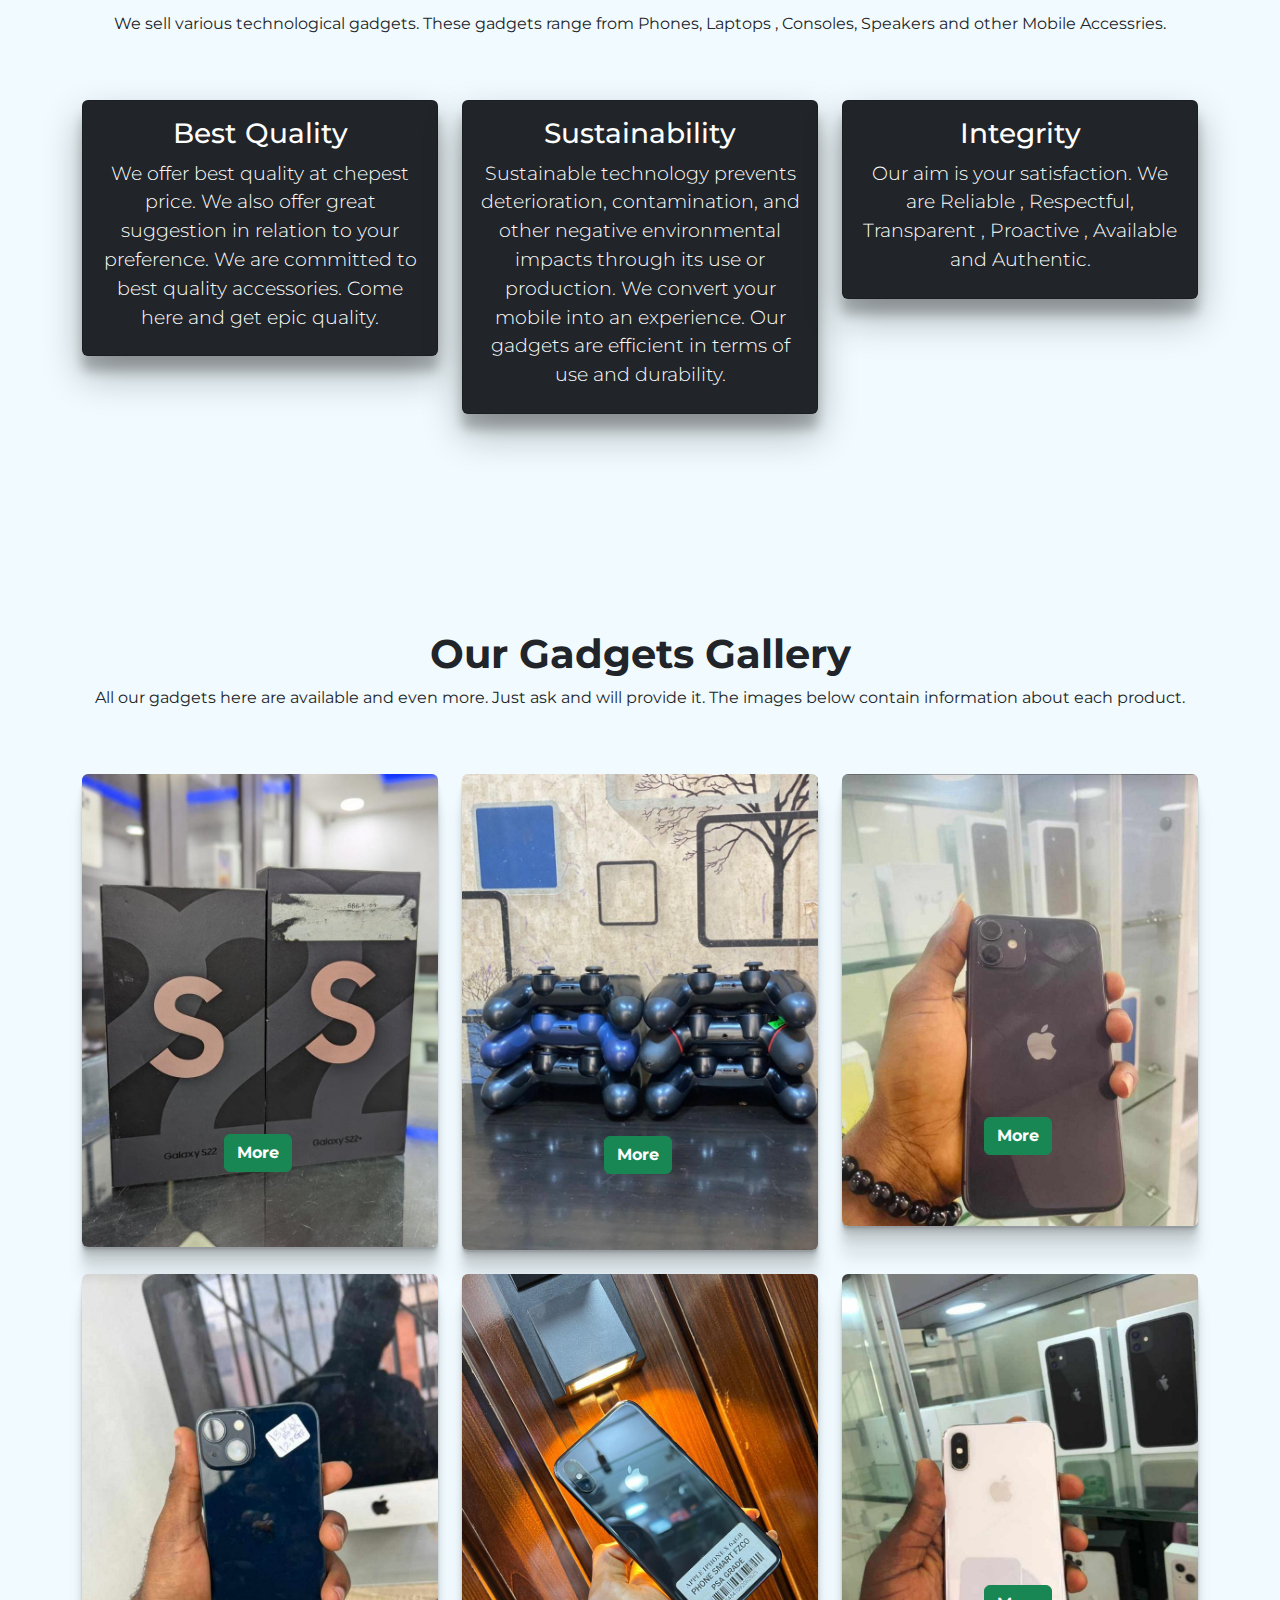
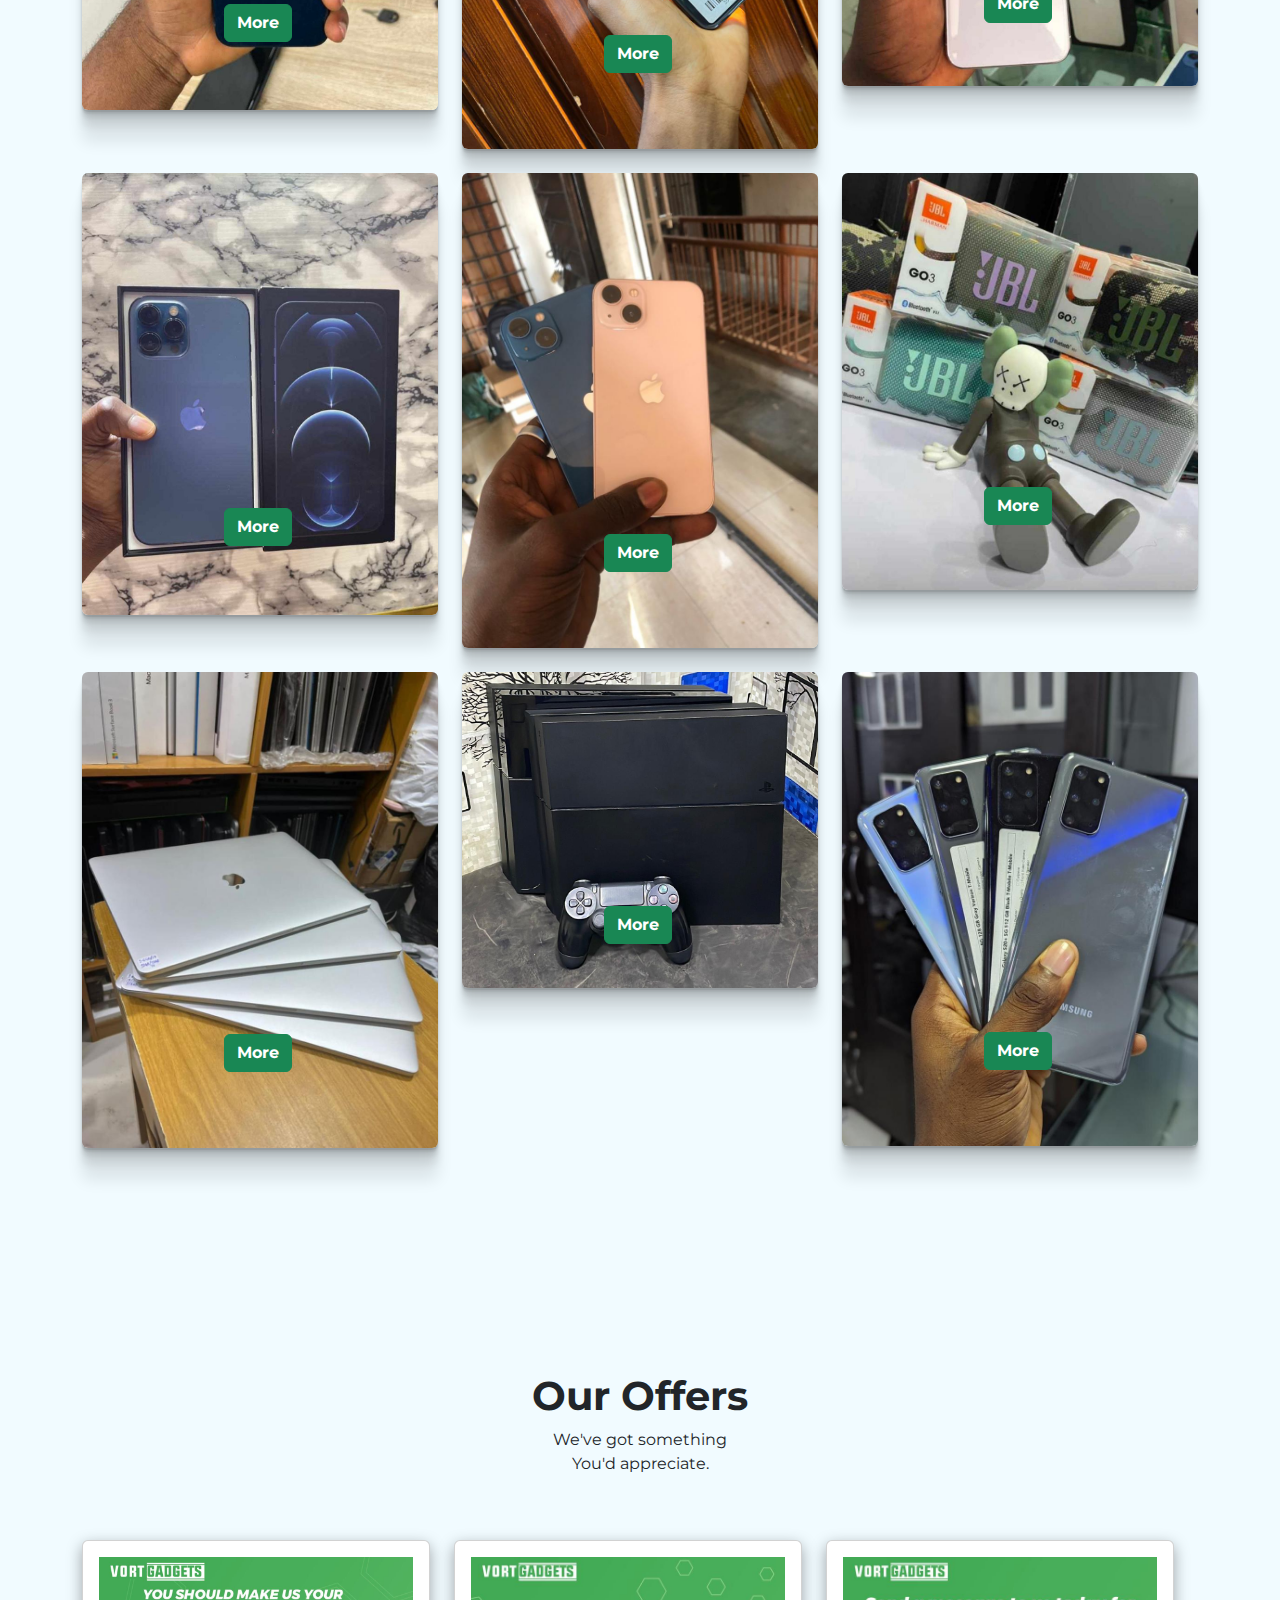
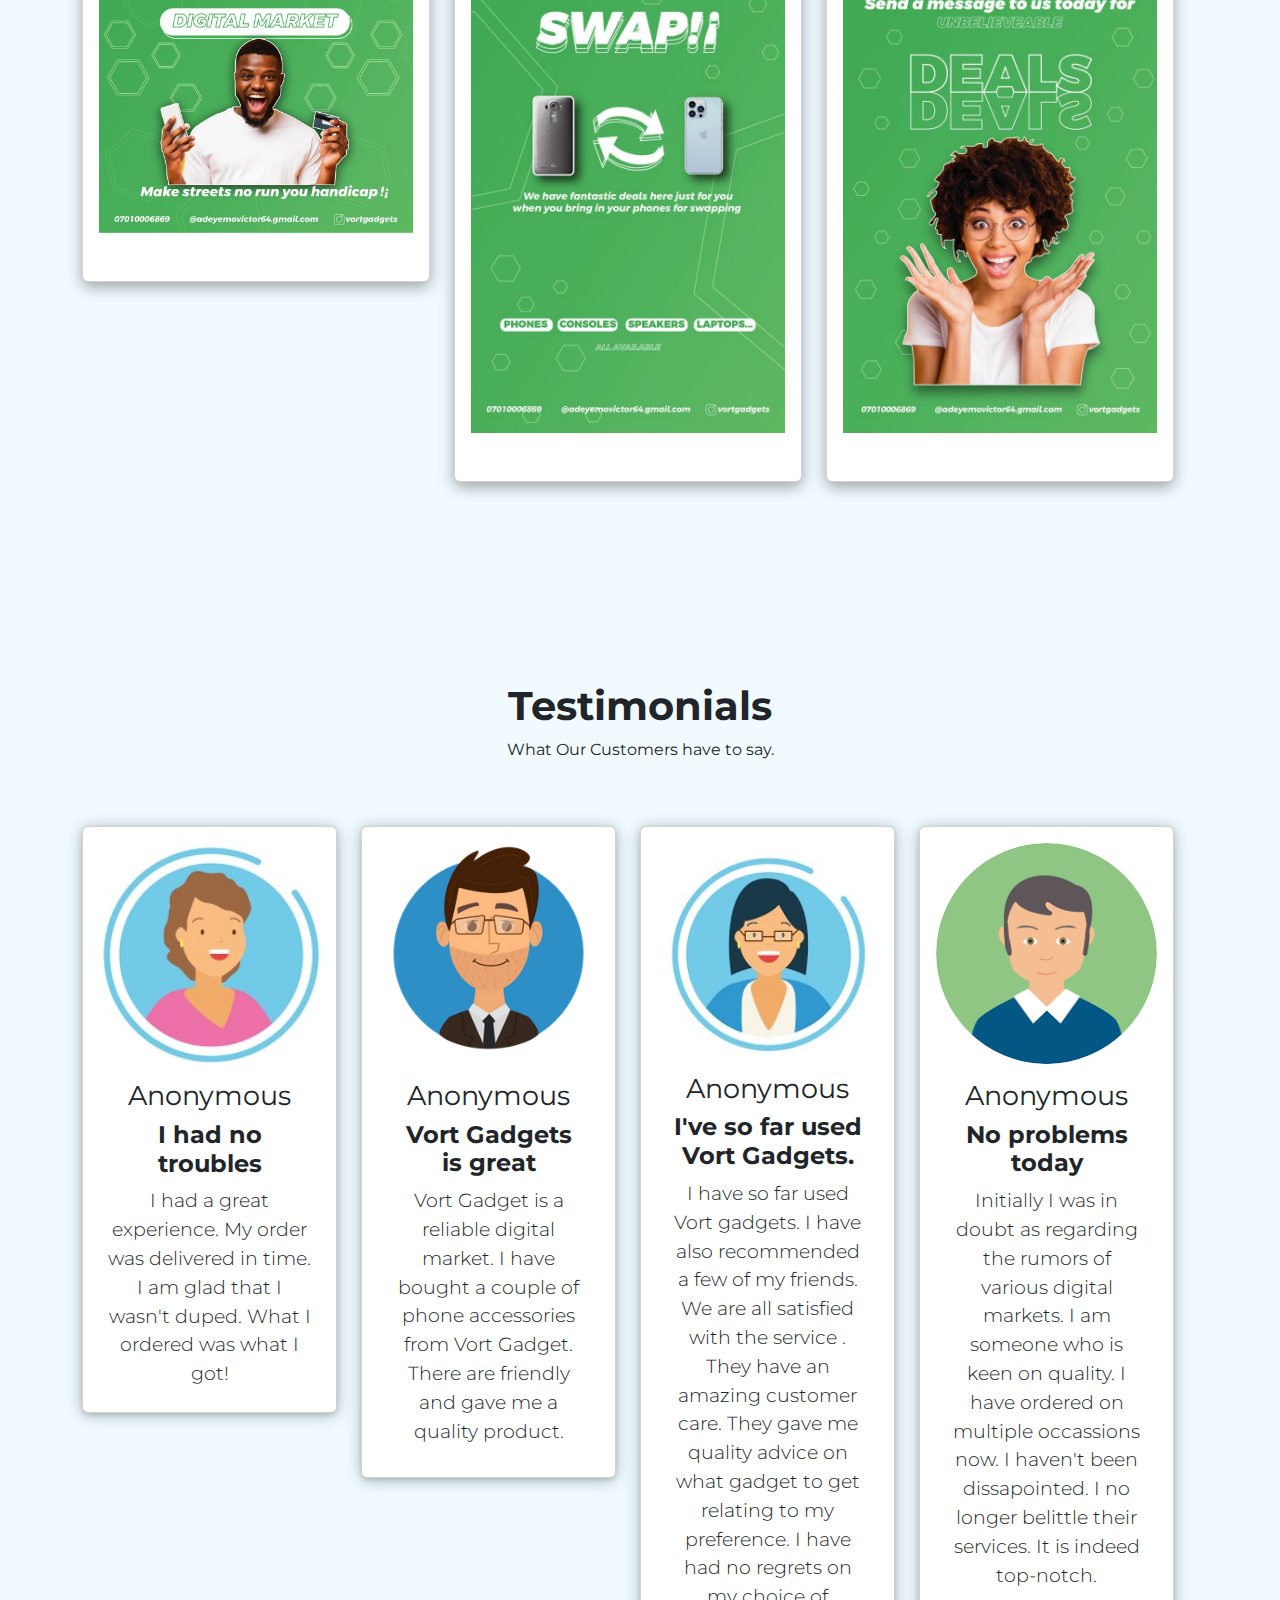
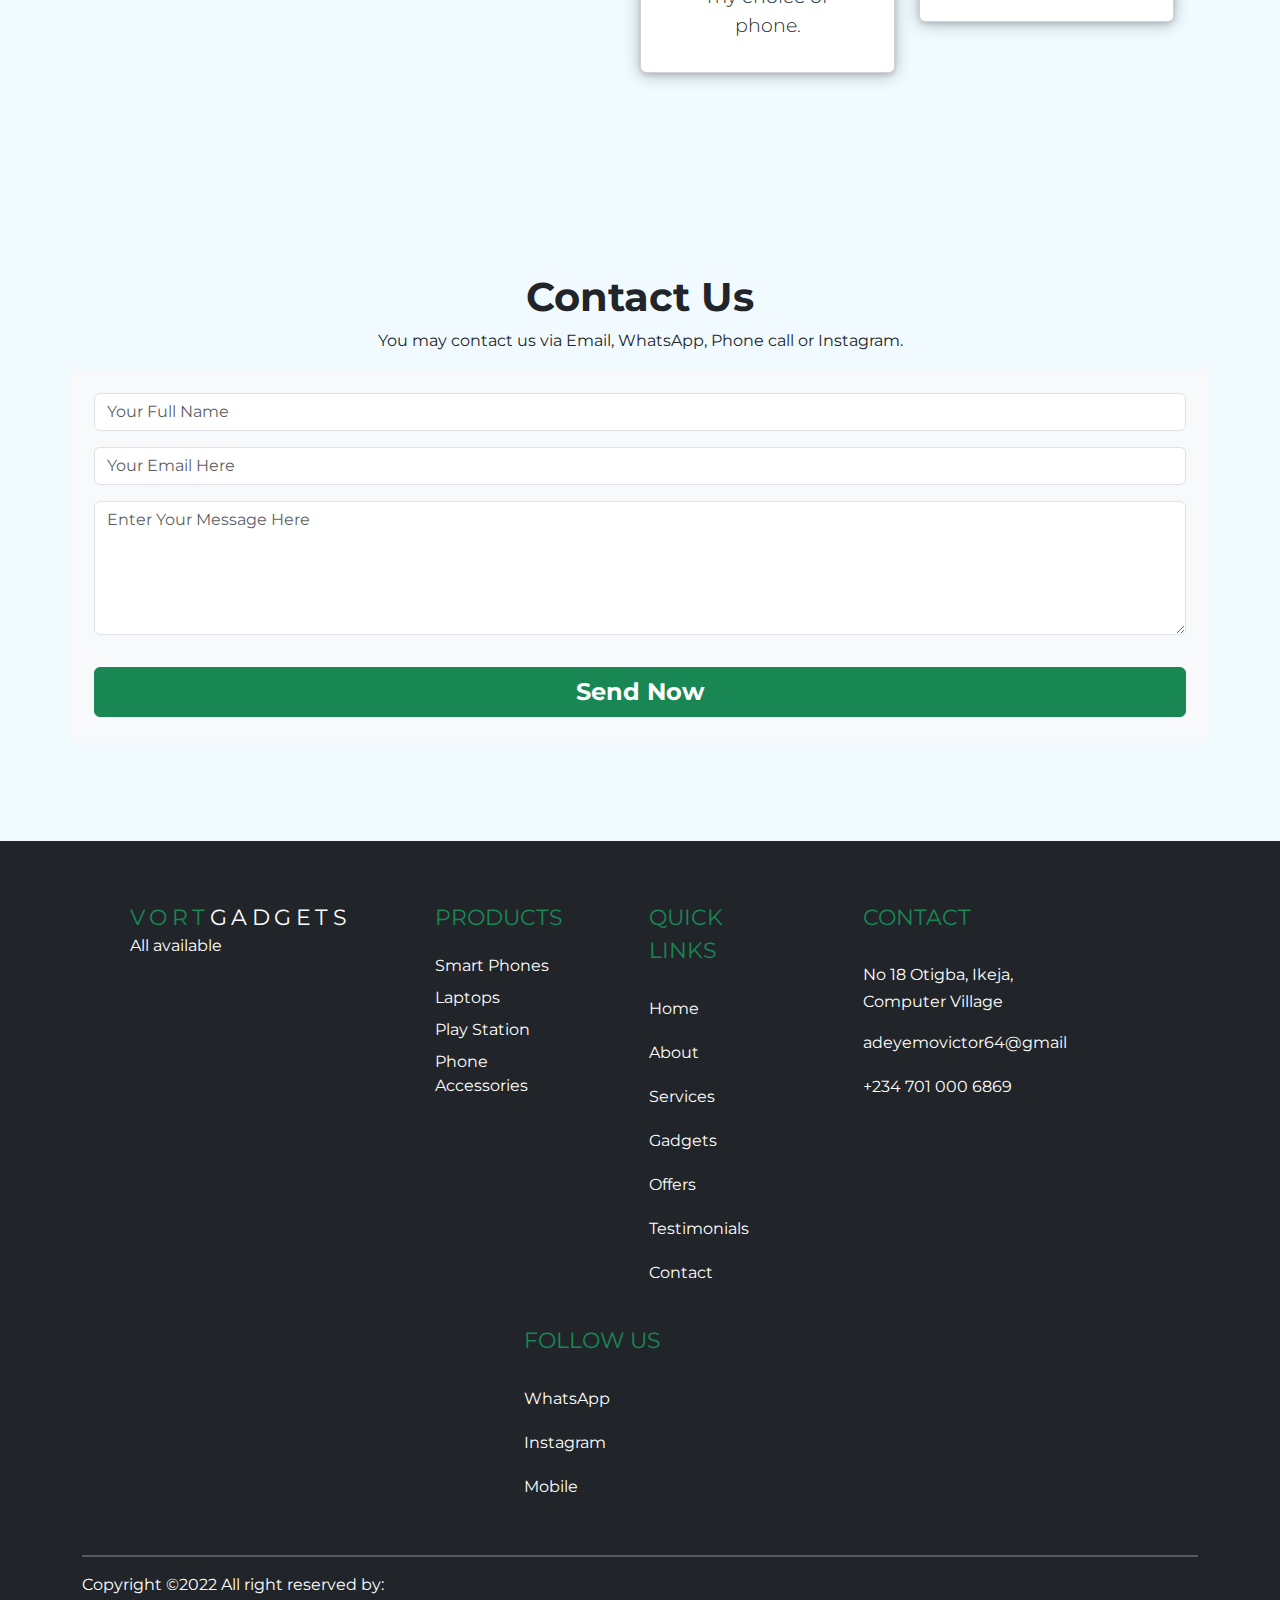
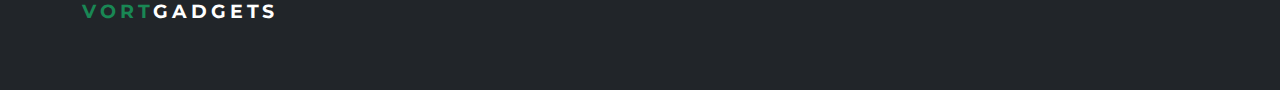
==== commit 8b4d4d21: "ADDING CLONE TO VORGADGET LOGO" ====
--- a/index.html
+++ b/index.html
@@ -13,7 +13,7 @@
 <body>
     <nav class="navbar navbar-expand-lg bg-body-tertiary fixed-top" id="nav">
         <div class="container">
-          <a id="brand-name" class="navbar-brand" href="#"><span class="brand-name-span">VORT</span>GADGETS</a>
+          <a id="brand-name" class="navbar-brand" href="#"><span class="brand-name-span">VORT</span>GADGETS--CLONE</a>
           <button class="navbar-toggler" type="button" data-bs-toggle="collapse" data-bs-target="#navbarCollapse" aria-controls="navbarCollapse" aria-expanded="false" aria-label="Toggle navigation">
             <span class="navbar-toggler-icon"></span>
           </button>
--- a/css/style.css
+++ b/css/style.css
@@ -1,3 +1,4 @@
+@import url('https://fonts.googleapis.com/css2?family=Montserrat:ital,wght@0,100..900;1,100..900&family=Poppins:ital,wght@0,100;0,200;0,300;0,400;0,500;0,600;0,700;0,800;0,900;1,100;1,200;1,300;1,400;1,500;1,600;1,700;1,800;1,900&display=swap');
 *{
     box-sizing: border-box;
 }
@@ -7,10 +8,7 @@
 body{
     width: 100vw;
     height: 100vh;
-    font-family:  system-ui, -apple-system, "Segoe UI", Roboto, 
-                "Helvetica Neue", "Noto Sans", "Liberation Sans", 
-                Arial, sans-serif, "Apple Color Emoji", "Segoe UI Emoji",
-                 "Segoe UI Symbol", "Noto Color Emoji";
+    font-family: "Montserrat", sans-serif !important;
     font-size: 16px !important;
     background-color: #F1FBFF !important;
     overflow-x: hidden;
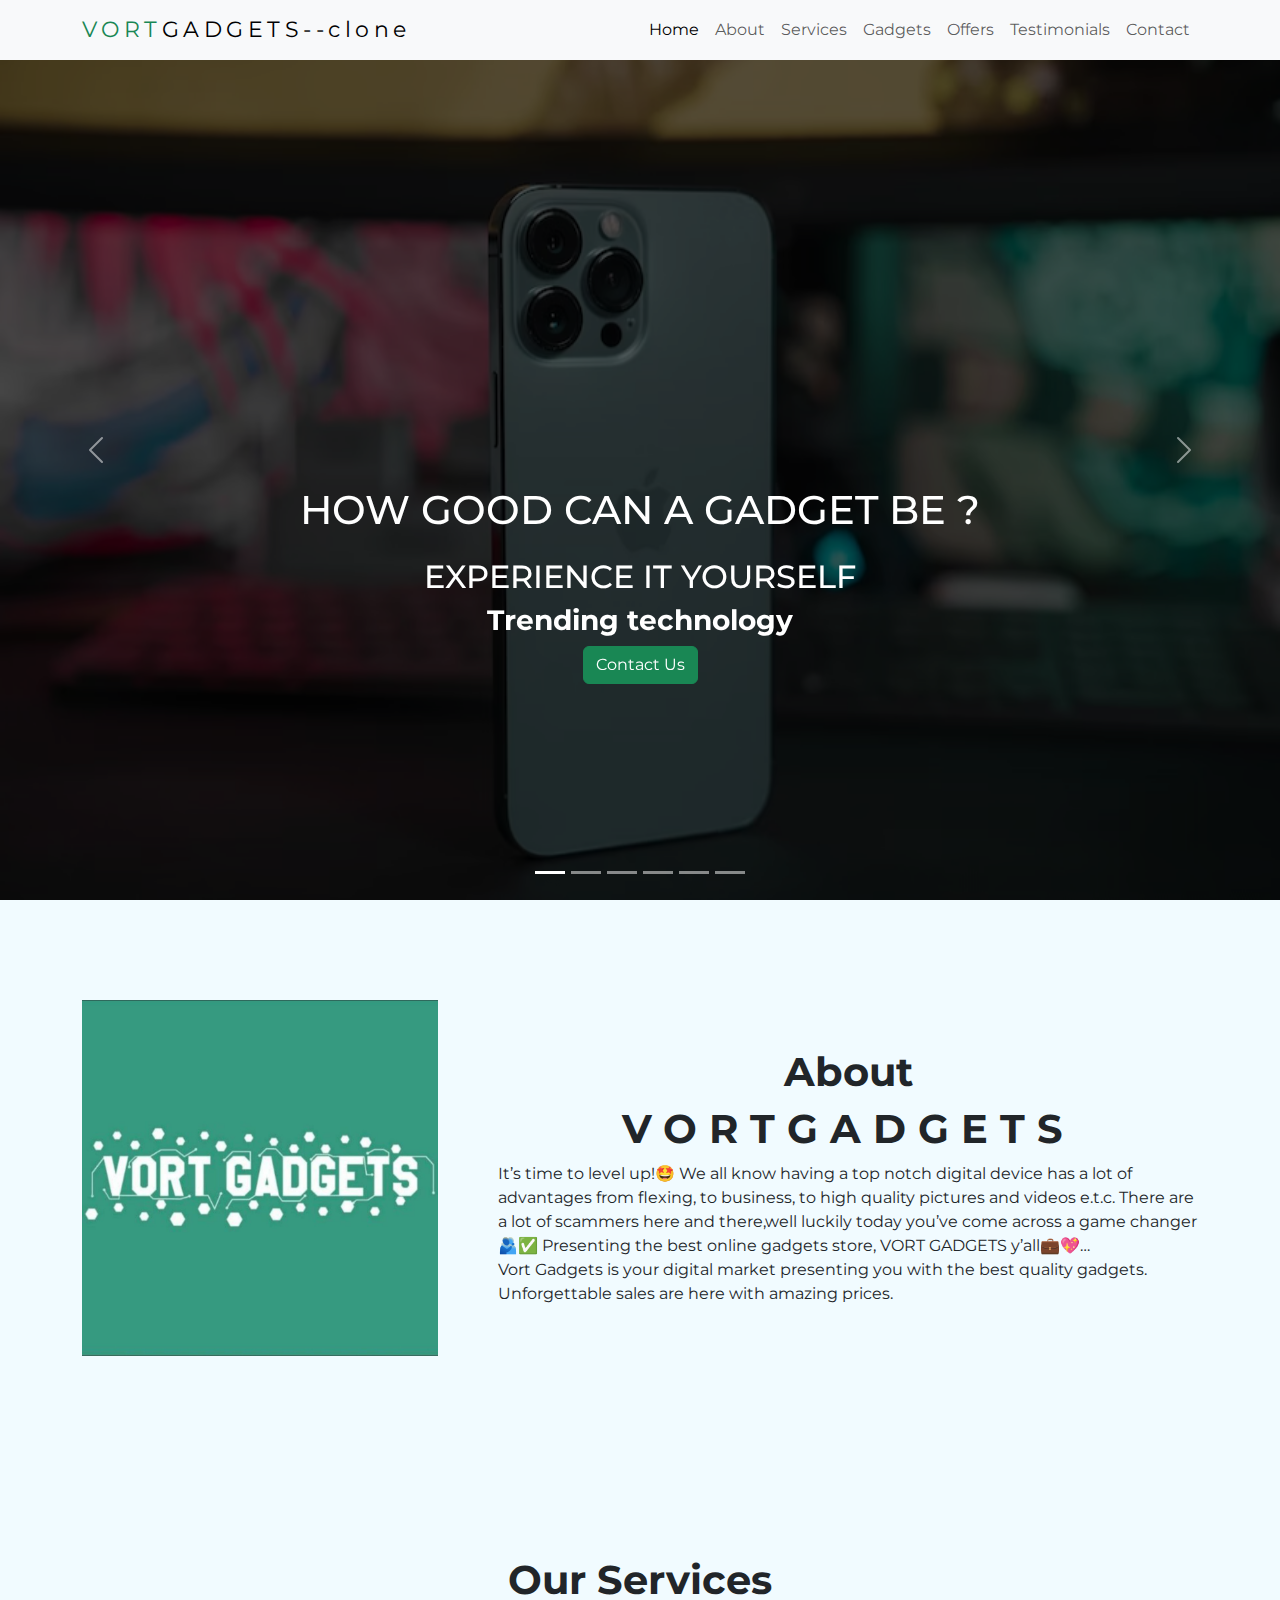
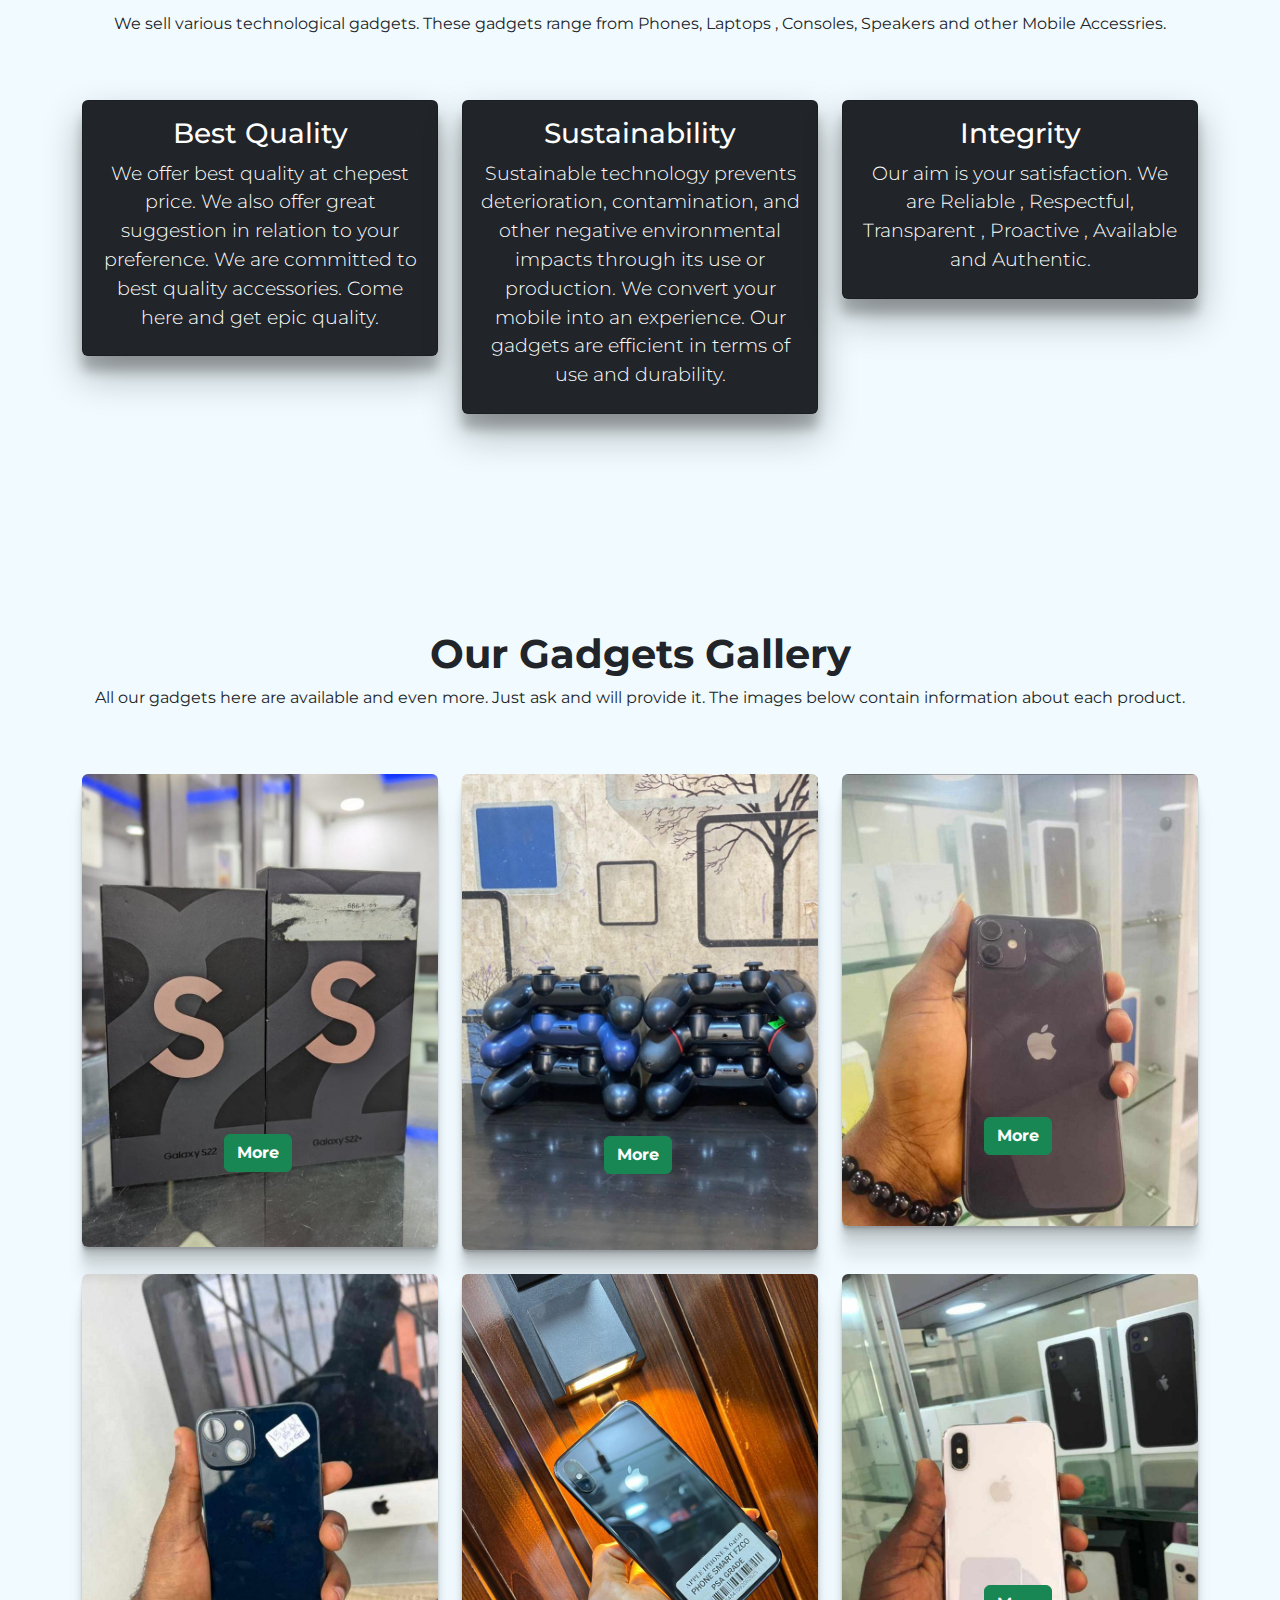
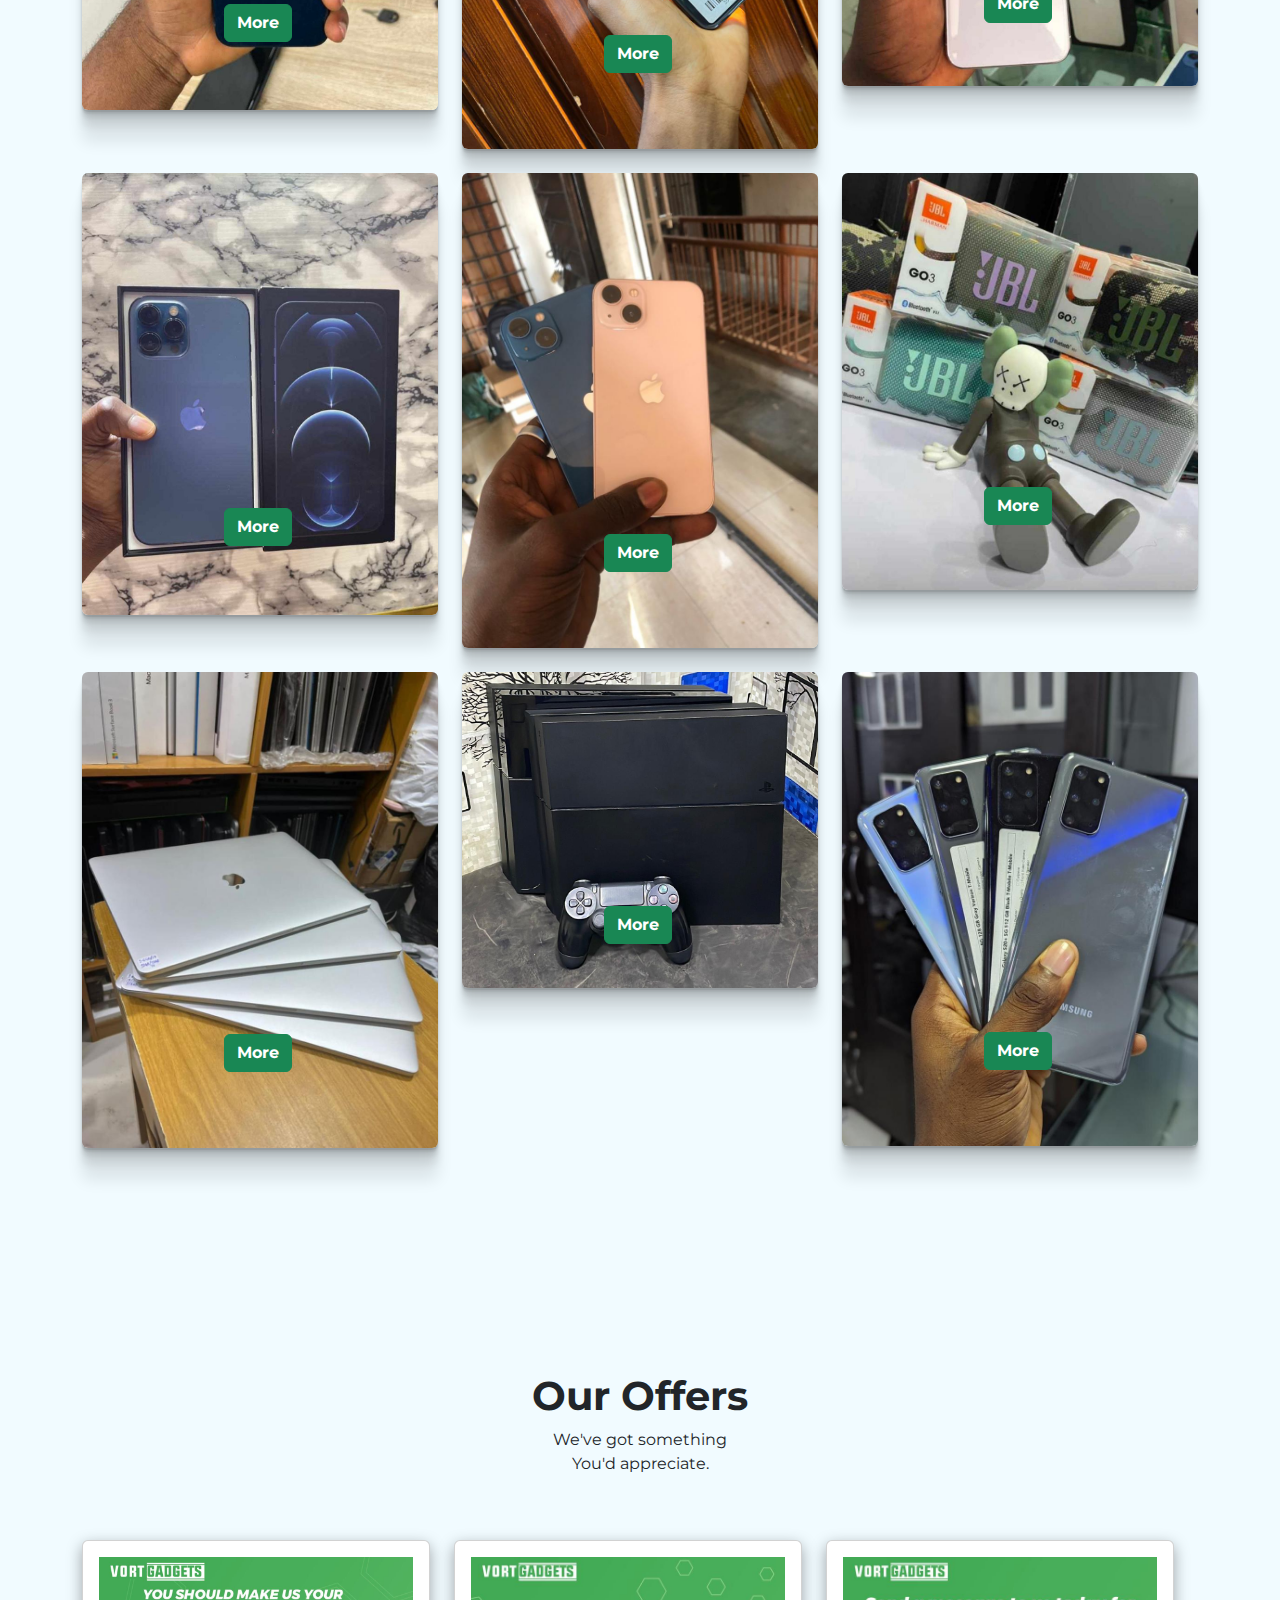
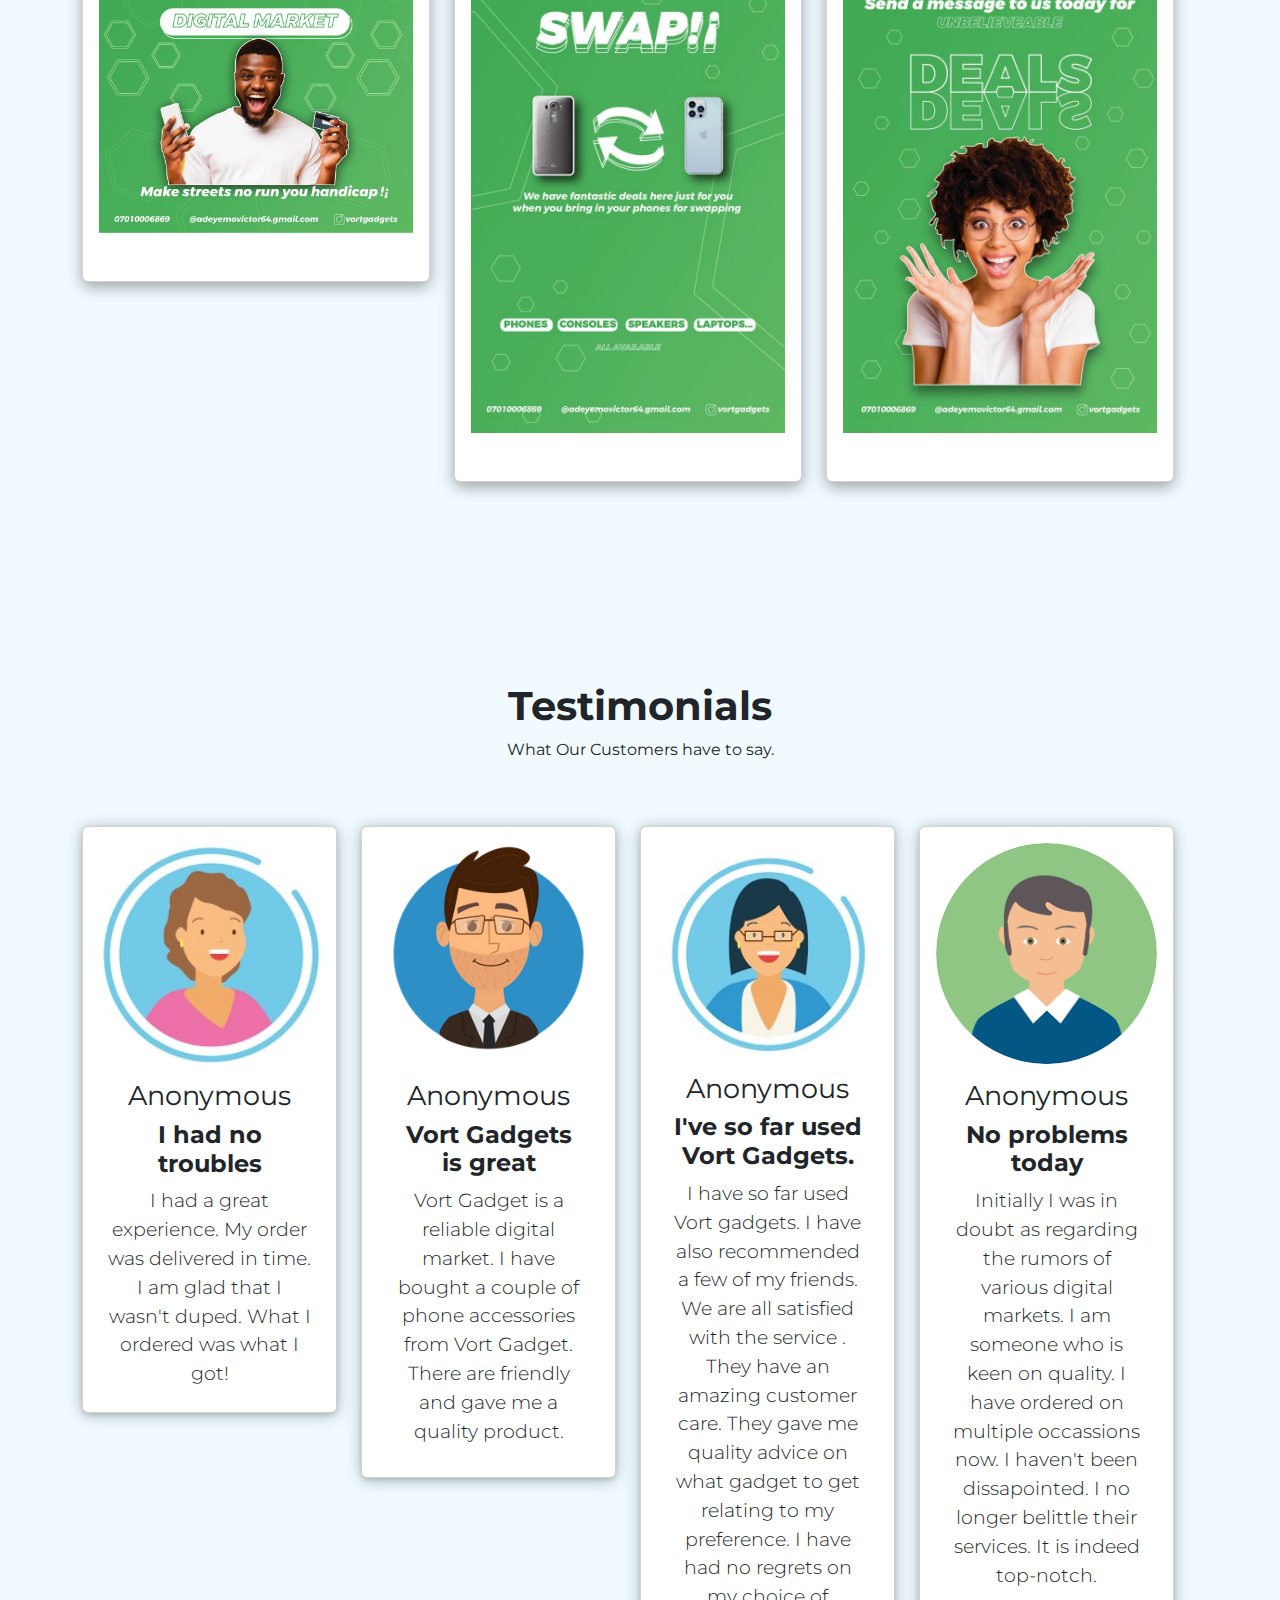
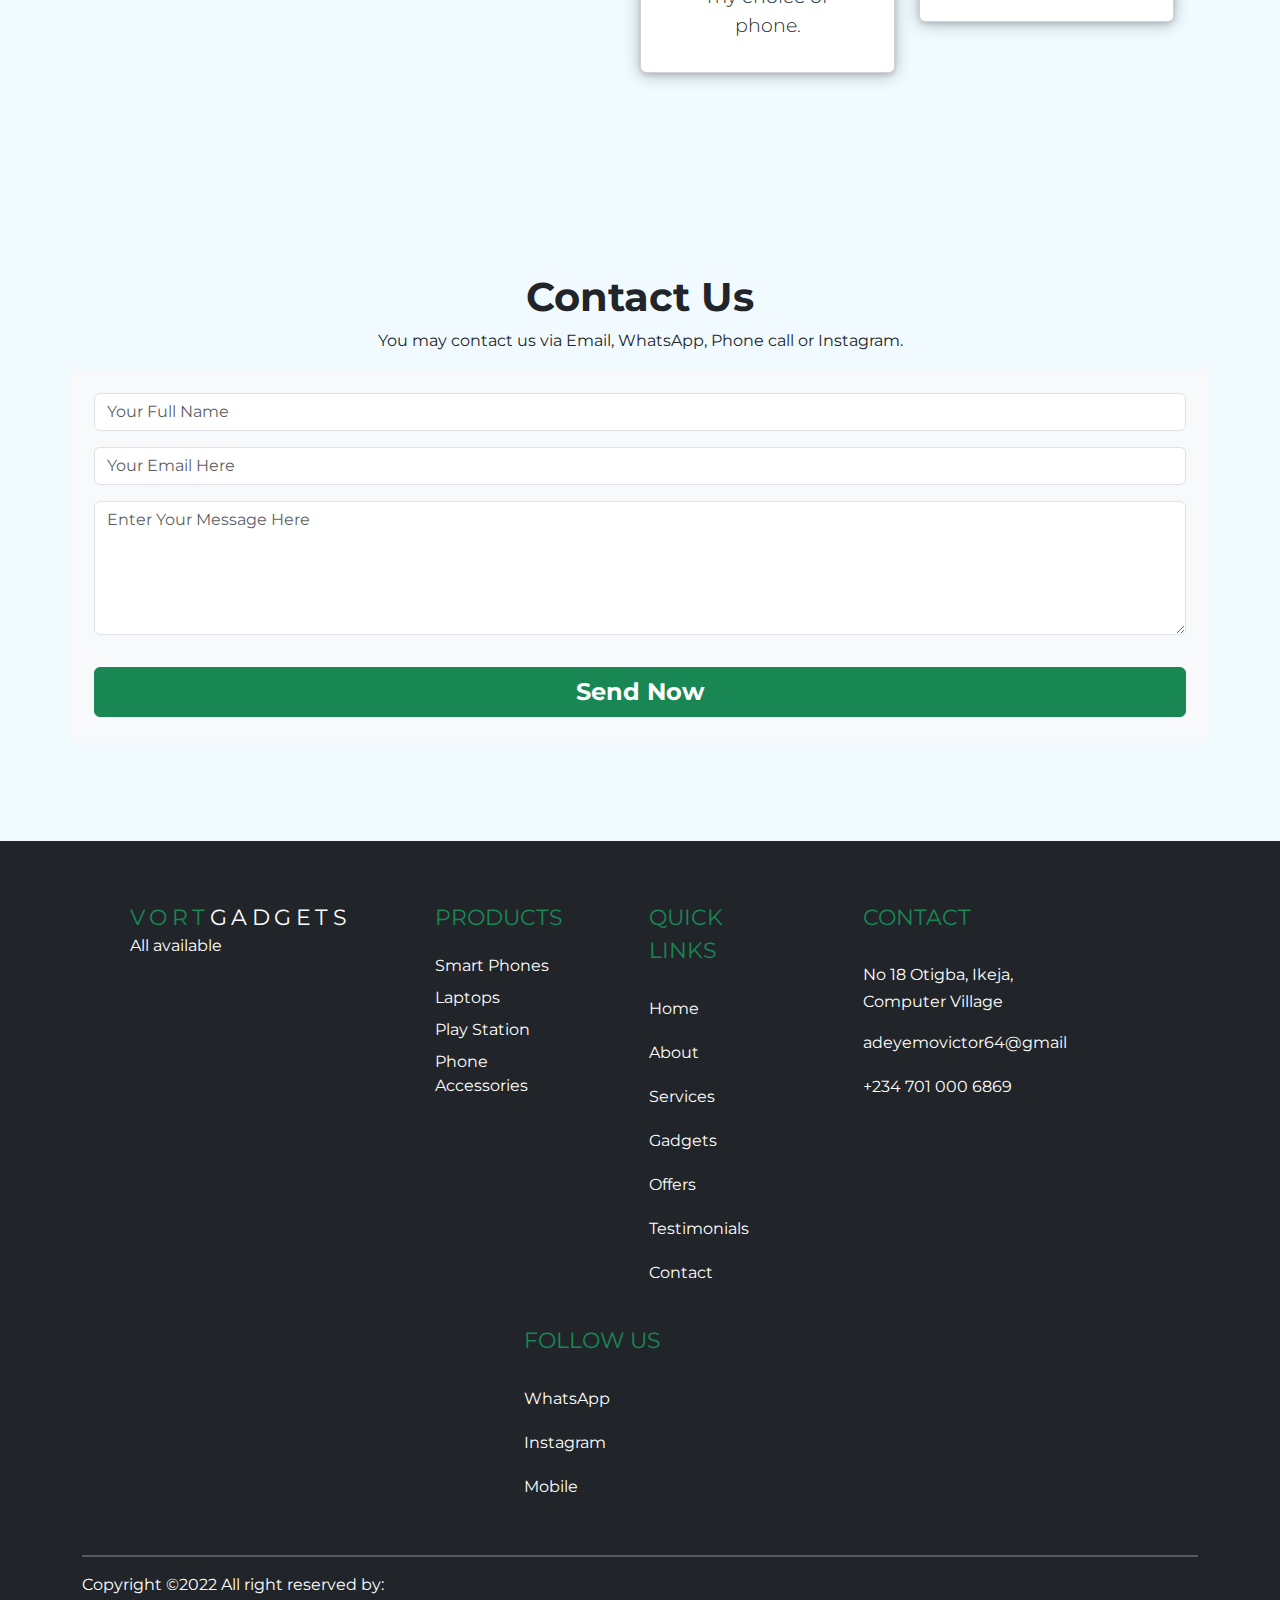
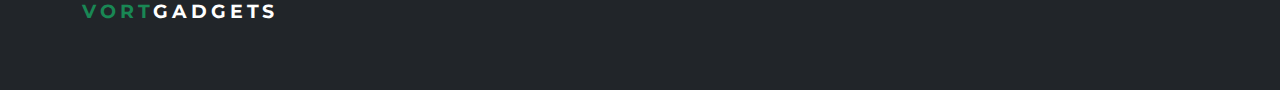
==== commit cbaed534: "d" ====
--- a/index.html
+++ b/index.html
@@ -13,7 +13,7 @@
 <body>
     <nav class="navbar navbar-expand-lg bg-body-tertiary fixed-top" id="nav">
         <div class="container">
-          <a id="brand-name" class="navbar-brand" href="#"><span class="brand-name-span">VORT</span>GADGETS--CLONE</a>
+          <a id="brand-name" class="navbar-brand" href="#"><span class="brand-name-span">VORT</span>GADGETS--clone</a>
           <button class="navbar-toggler" type="button" data-bs-toggle="collapse" data-bs-target="#navbarCollapse" aria-controls="navbarCollapse" aria-expanded="false" aria-label="Toggle navigation">
             <span class="navbar-toggler-icon"></span>
           </button>
